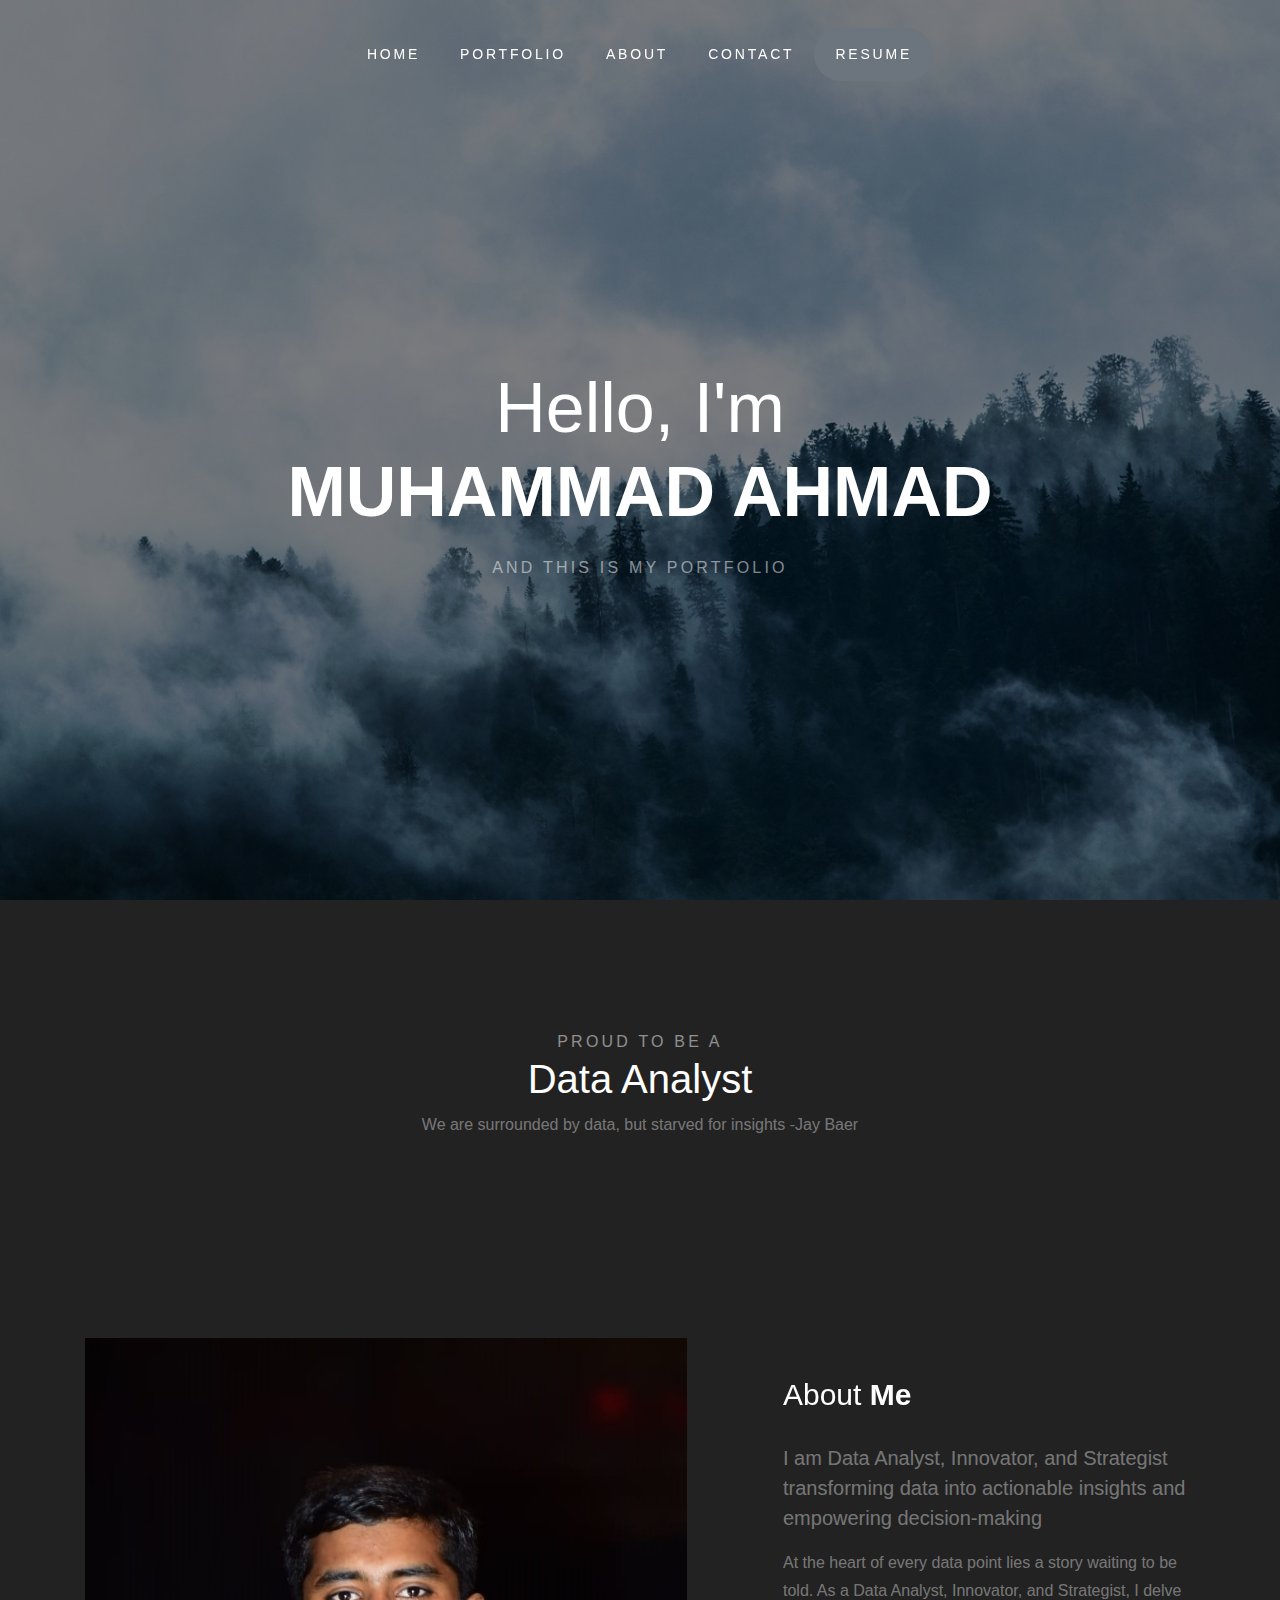
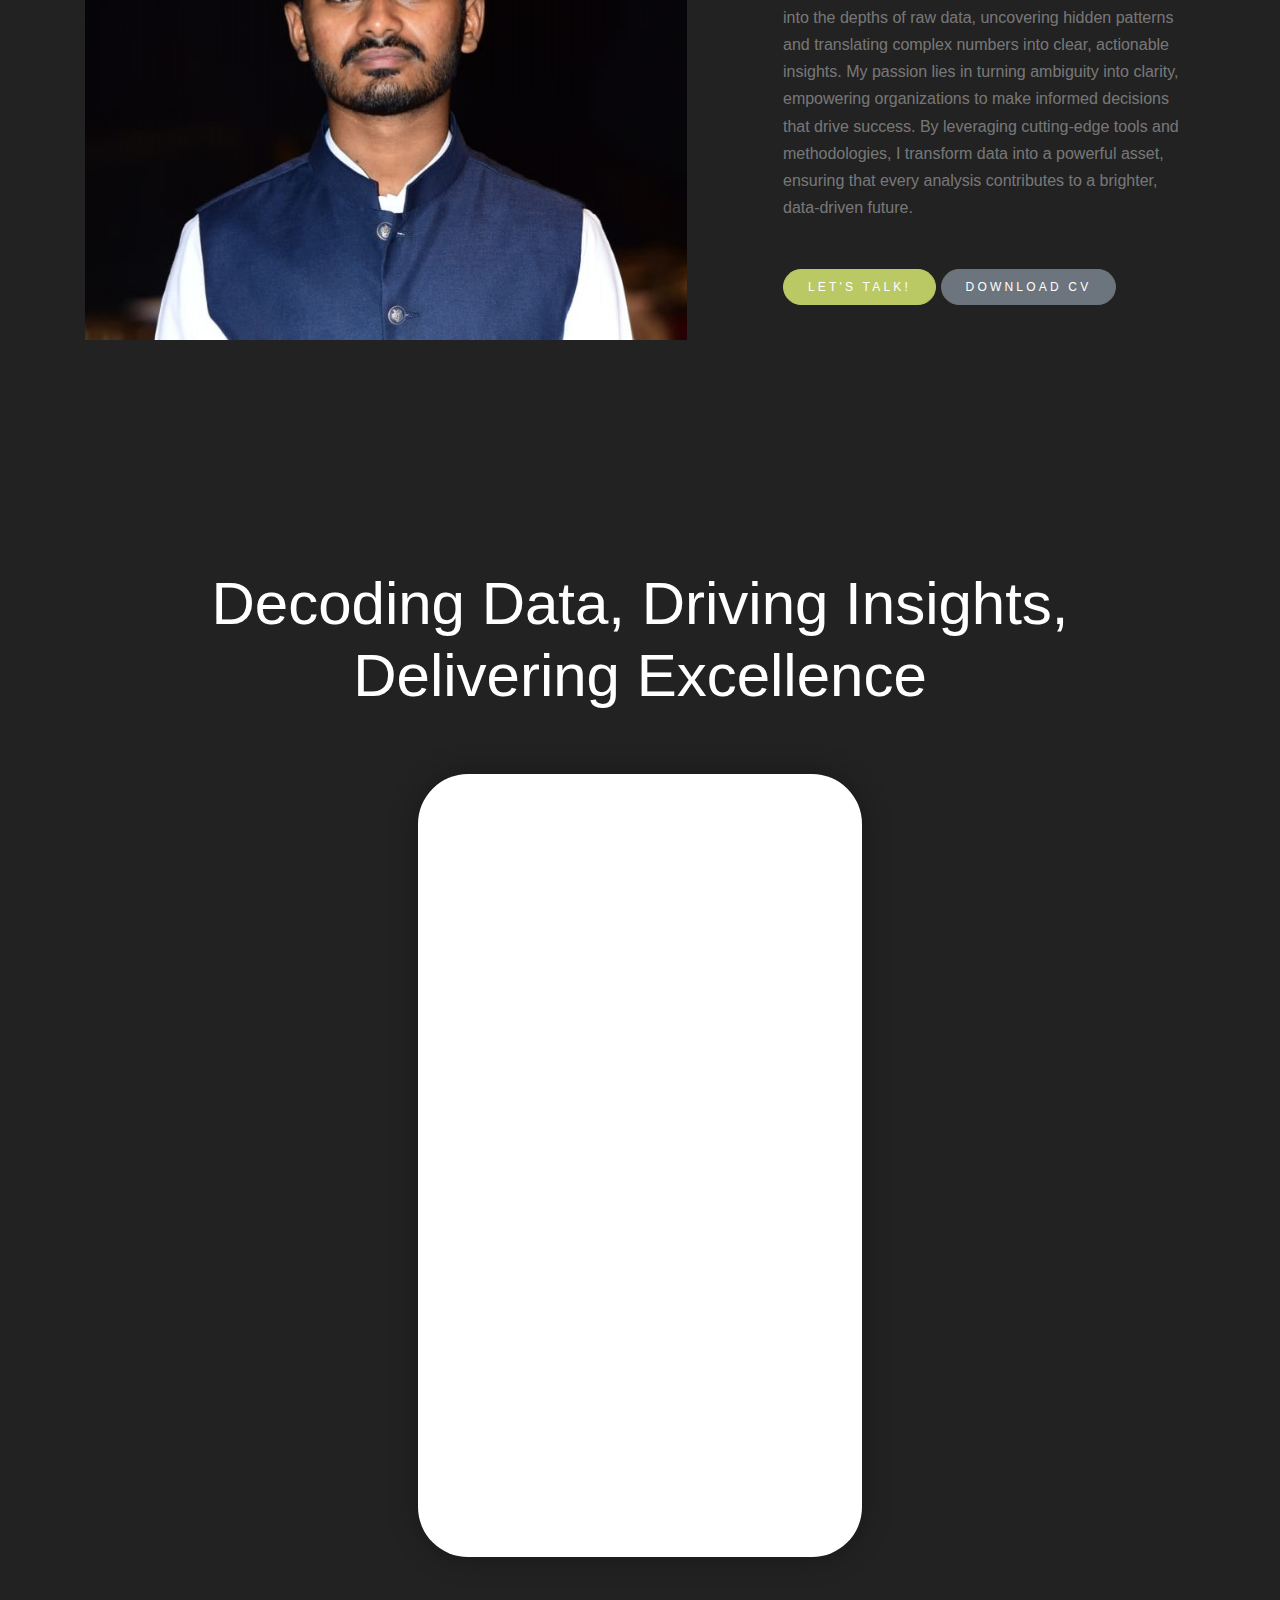
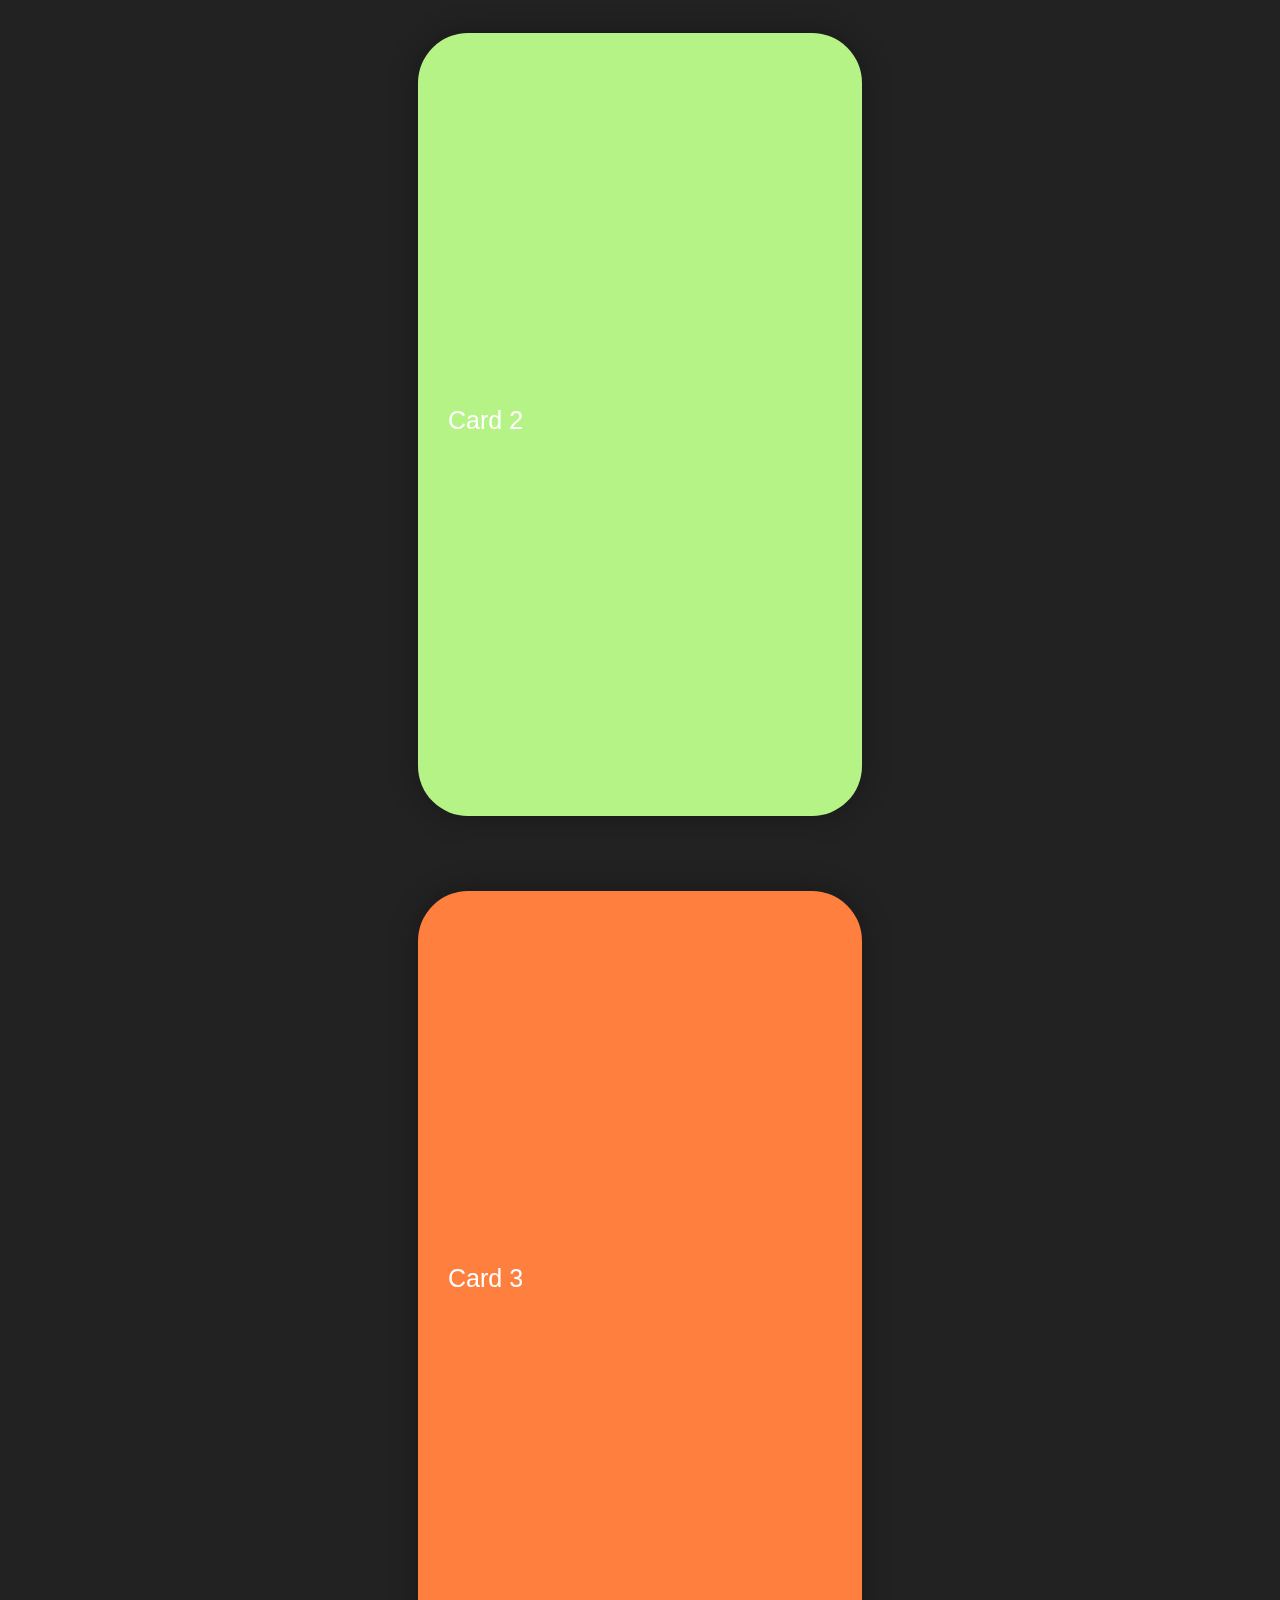
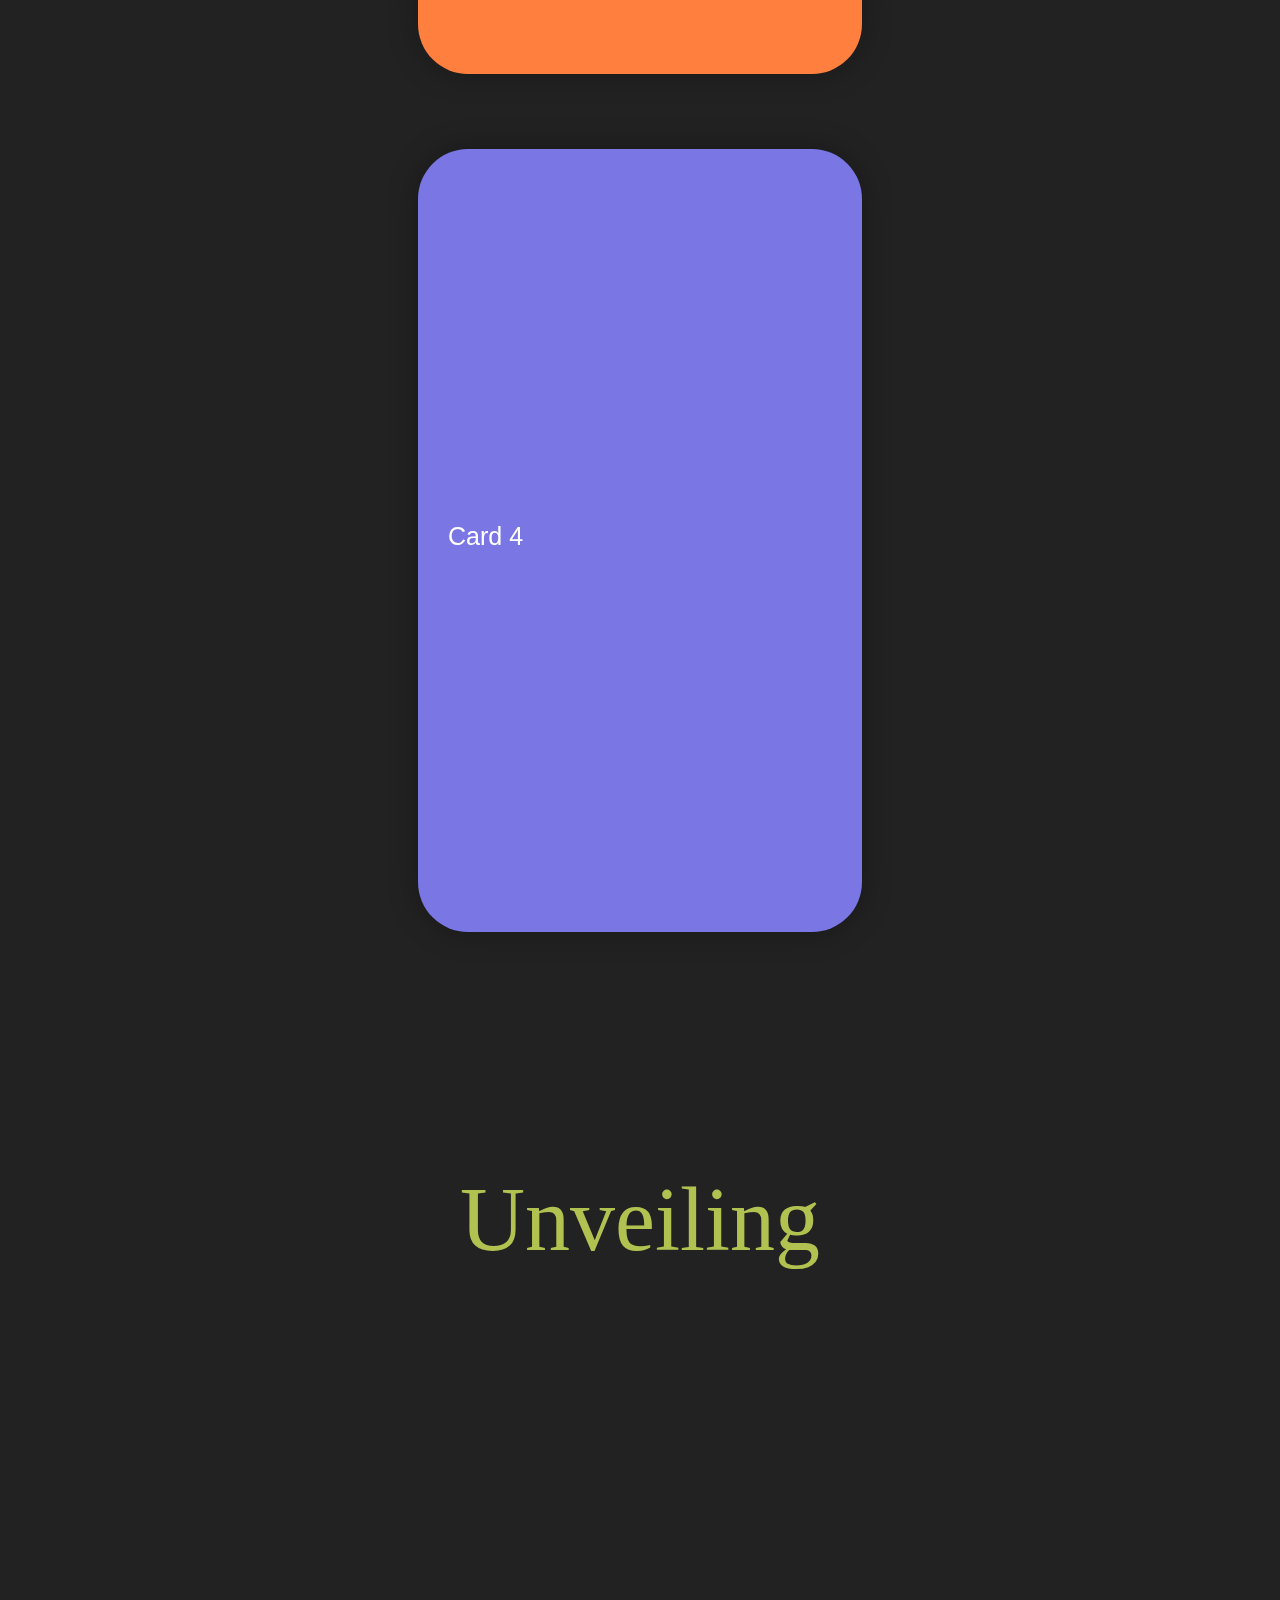
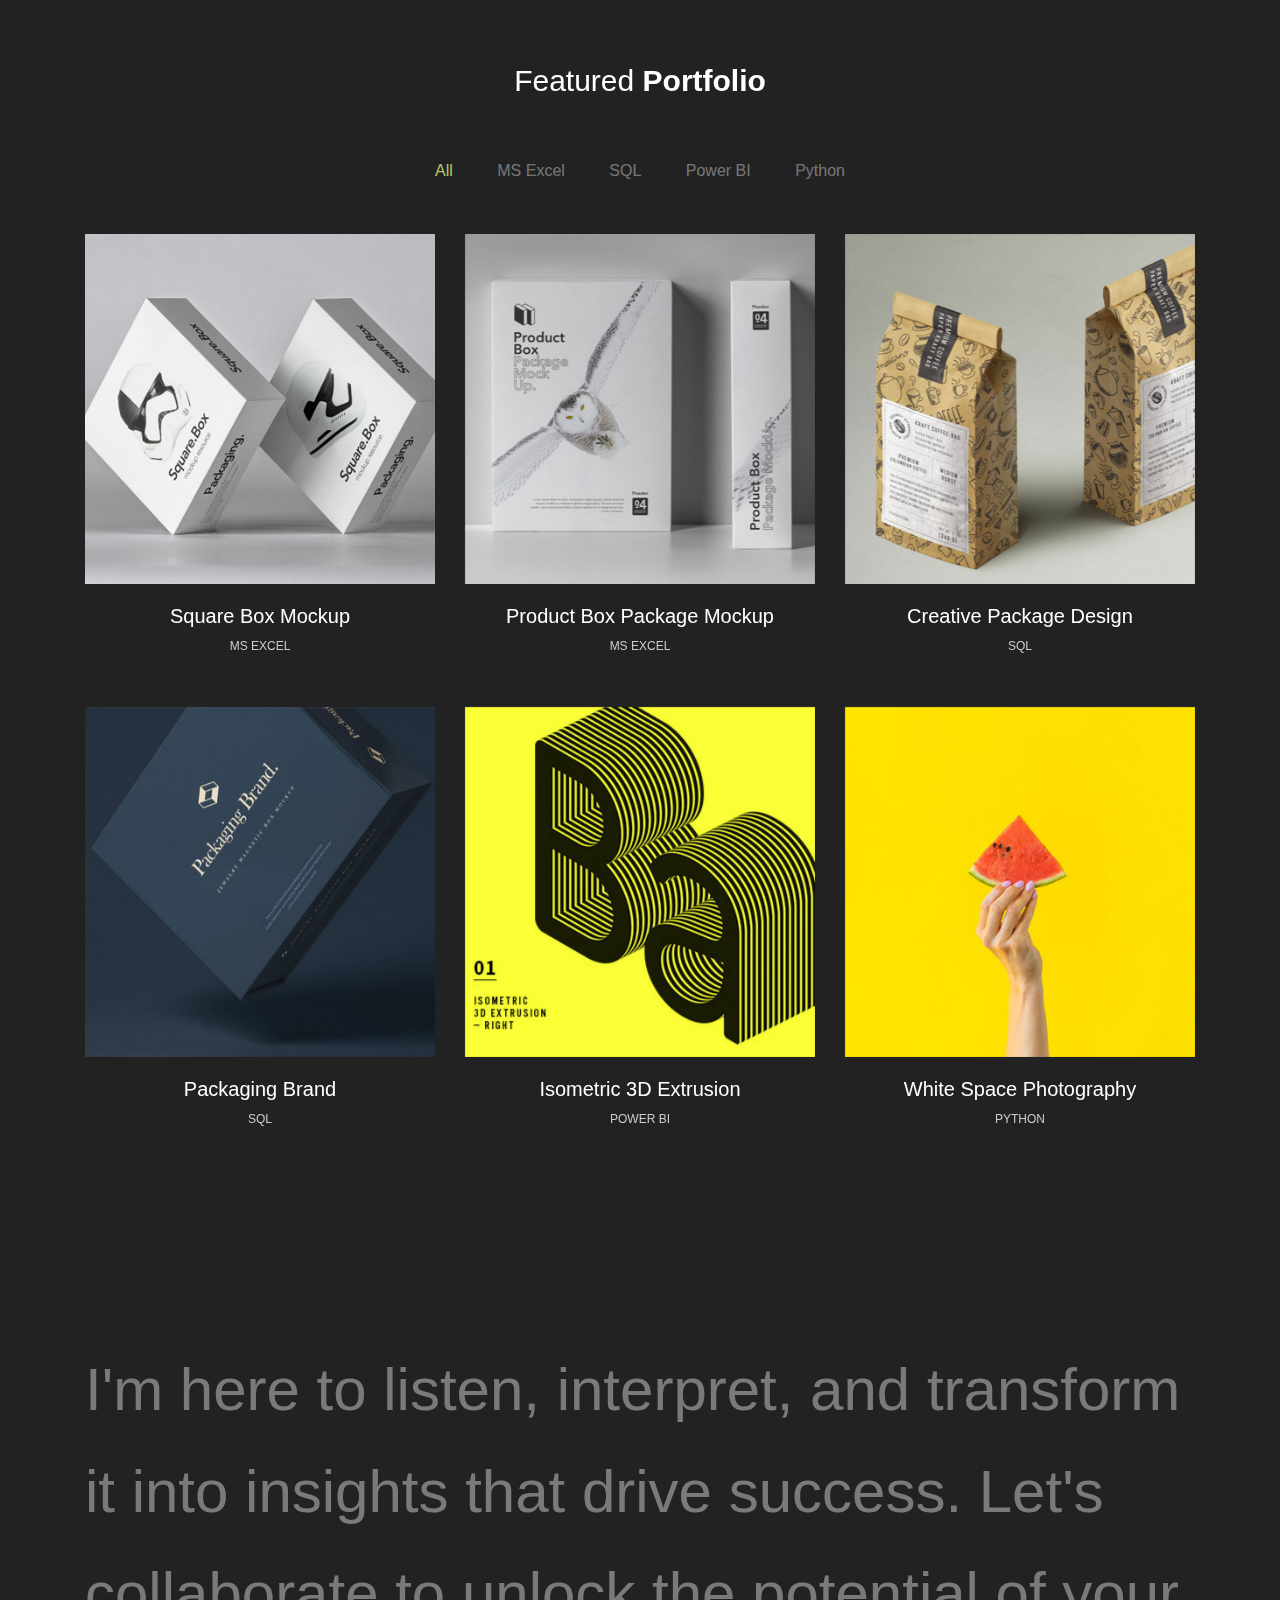
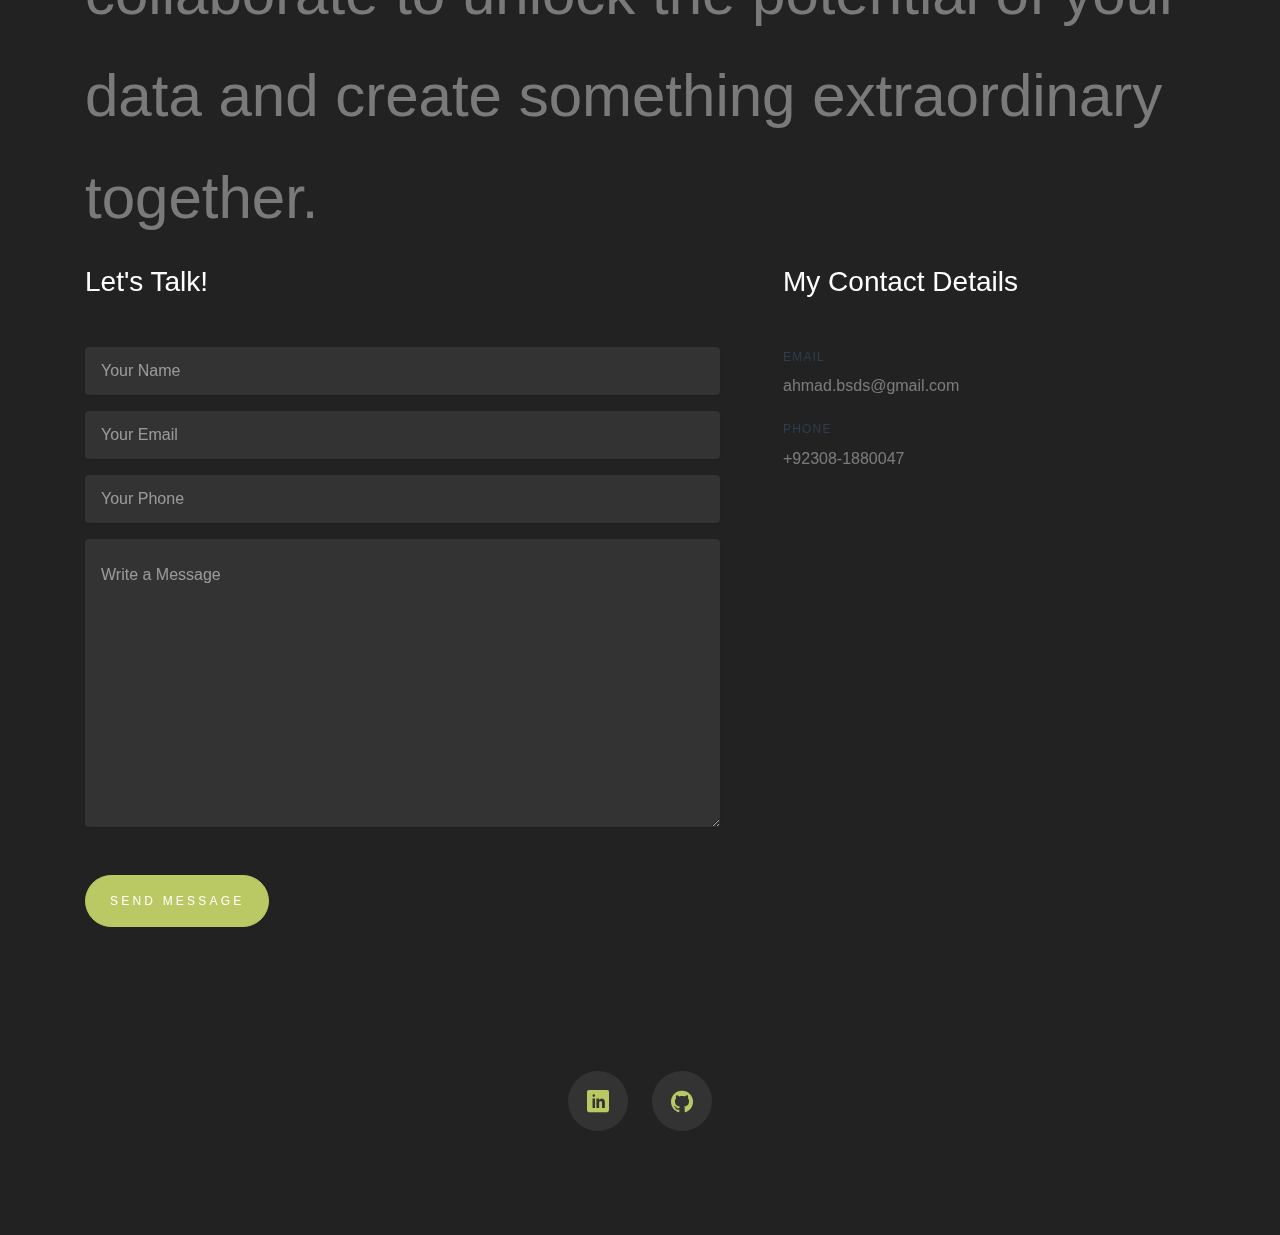
==== index.html @ be59b602 "Update index.html" ====
<!DOCTYPE html>
<html lang="en">
<head>
	<title>MUHAMMAD AHMAD</title>
	<meta charset="utf-8">
	<meta name="viewport" content="width=device-width, initial-scale=1, shrink-to-fit=no">
	<link rel="stylesheet" href="css/animate.css">
	<link rel="stylesheet" href="css/flexslider.css">
	<link rel="stylesheet" href="fonts/icomoon/style.css">

	<link rel="stylesheet" href="css/bootstrap.css">
	<link rel="stylesheet" href="css/style.css">

	<link href="https://fonts.googleapis.com/css?family=Nunito+Sans:200,300,400,700" rel="stylesheet">
    <script src="https://kit.fontawesome.com/84cda12812.js" crossorigin="anonymous"></script>

</head>
<body data-spy="scroll" data-target="#pb-navbar" data-offset="200">



	<nav class="navbar navbar-expand-lg site-navbar navbar-light bg-light" id="pb-navbar">

		<div class="container">
			<button class="navbar-toggler" type="button" data-toggle="collapse" data-target="#navbarsExample09" aria-controls="navbarsExample09" aria-expanded="false" aria-label="Toggle navigation">
				<span class="navbar-toggler-icon"></span>
			</button>


			<div class="collapse navbar-collapse justify-content-md-center" id="navbarsExample09">
				<ul class="navbar-nav">
					<li class="nav-item"><a class="nav-link" href="#section-home">Home</a></li>
					<li class="nav-item"><a class="nav-link" href="#section-portfolio">Portfolio</a></li>
					<li class="nav-item"><a class="nav-link" href="#section-about">About</a></li>
					<li class="nav-item"><a class="nav-link" href="#section-contact">Contact</a></li>
					<li class="nav-item"><a href="#" class="btn nav-link btn-secondary px-4 py-2 btn-sm">Resume</a></li>
				</ul>
			</div>
		</div>
	</nav>




	<section class="site-hero" style="background-image: url(images/image_1.jpg);" id="section-home" data-stellar-background-ratio="0.5">
		<div class="container">
			<div class="row intro-text align-items-center justify-content-center">
				<div class="col-md-10 text-center pt-5">

					<h1 class="site-heading site-animate">Hello, I'm <strong class="d-block">MUHAMMAD AHMAD</strong></h1>
					<strong class="d-block text-white text-uppercase letter-spacing">and this is my portfolio</strong>

				</div>
			</div>
		</div>
	</section> <!-- section -->


	<section class="site-section" id="section-about-impression">
		<div class="container">
			<div class="text-center pt-5 py-4">
				<strong class="d-block text-white text-uppercase letter-spacing">proud to be a</strong>
				<h1 class="site-heading site-animate"><strong class="d-block">Data Analyst</strong></h1>
				<p>We are surrounded by data, but starved for insights -Jay Baer</p>

			</div>
		<div>
	</section>

	<section class="site-section" id="section-about">
		<div class="container">
			<div class="row mb-5 align-items-center">
				<div class="col-lg-7 pr-lg-5 mb-5 mb-lg-0">
					<img src="images/me.jpg" alt="Image placeholder" class="img-fluid">
				</div>
				<div class="col-lg-5 pl-lg-5">
					<div class="section-heading">
						<h2>About <strong>Me</strong></h2>
					</div>
					<p class="lead">I am Data Analyst, Innovator, and Strategist transforming data into actionable insights and empowering decision-making</p>
					<p class="mb-5  ">					
At the heart of every data point lies a story waiting to be told. As a Data Analyst, Innovator, and Strategist, I delve into the depths of raw data, uncovering hidden patterns and translating complex numbers into clear, actionable insights. My passion lies in turning ambiguity into clarity, empowering organizations to make informed decisions that drive success. By leveraging cutting-edge tools and methodologies, I transform data into a powerful asset, ensuring that every analysis contributes to a brighter, data-driven future.
					</p>

					<p>
						<a href="#section-contact" class="btn btn-primary px-4 py-2 btn-sm smoothscroll">Let's talk!</a>
						<a href="#" class="btn btn-secondary px-4 py-2 btn-sm">Download CV</a>
					</p>
				</div>
			</div>


		</div>
	</section>

<!-- --------------- -->

	<section class="site-section" id="section-skills">
		<div class="container">
			<div class="row">
				<div class="section-heading text-center col-md-12">
					<h2 style="font-size: 60px;">Decoding Data, Driving Insights, Delivering Excellence</h2>
				</div>
			</div>
		
		    <div class="skill-container flex flex-col gap-7.5 items-center md:px-12.5 px-7">
		        <ul id="skill-cards">
		            <li class="skill-card" id="skill-card1">
		                <div class="skill-card-body">
		                    <h2>Card 1</h2>
		                </div>
		            </li>
		            <li class="skill-card" id="skill-card2">
		                <div class="skill-card-body">
		                    <h2>Card 2</h2>
		                </div>
		            </li>
		            <li class="skill-card" id="skill-card3">
		                <div class="skill-card-body">
		                    <h2>Card 3</h2>
		                </div>
		            </li>
		            <li class="skill-card" id="skill-card4">
		                <div class="skill-card-body">
		                    <h2>Card 4</h2>
		                </div>
		            </li>
		        </ul>
		    </div>

		</div>
	</section>

<!-- ------------------- -->


	<section class="site-section" id="section-line">
		<div class="container">
				<div class="custom-section">
			    <div>Unveiling </div><div><span>the hidden stories within data</span></div>
				</div>
		</div>
	</section>	

<!-- ----------- -->
	<section class="site-section" id="section-icons">
		<div class="container">
				<i class="fa-sharp fa-regular fa-table" style="color: #b2c251;"></i>
		</div>
	</section>

	<!-- ----------- -->

	<section class="site-section" id="section-portfolio">
		<div class="container">
			<div class="row">
				<div class="section-heading text-center col-md-12">
					<h2>Featured <strong>Portfolio</strong></h2>
				</div>
			</div>
			<div class="filters">
				<ul>
					<li class="active" data-filter="*">All</li>
					<li data-filter=".excel">MS Excel</li>
					<li data-filter=".sql">SQL</li>
					<li data-filter=".powerbi">Power BI</li>
					<li data-filter=".python">Python</li>
				</ul>
			</div>

			<div class="filters-content">
				<div class="row grid">

					<div class="single-portfolio col-sm-4 all excel">
						<div class="relative">
							<div class="thumb">
								<div class="overlay overlay-bg"></div>
								<img class="image img-fluid" src="images/p1.jpg" alt="">
							</div>
							<a href="images/p1.jpg" class="img-pop-up">  
								<div class="middle">
									<div class="text align-self-center d-flex"><img src="images/preview.png" alt=""></div>
								</div>
							</a>                                  
						</div>
						<div class="p-inner">
							<h4>Square Box Mockup</h4>
							<div class="cat">MS Excel</div>
						</div>                                         
					</div>

					<div class="single-portfolio col-sm-4 all excel">
						<div class="relative">
							<div class="thumb">
								<div class="overlay overlay-bg"></div>
								<img class="image img-fluid" src="images/p2.jpg" alt="">
							</div>
							<a href="images/p2.jpg" class="img-pop-up">  
								<div class="middle">
									<div class="text align-self-center d-flex"><img src="images/preview.png" alt=""></div>
								</div>
							</a>                                  
						</div>
						<div class="p-inner">
							<h4>Product Box Package Mockup</h4>
							<div class="cat">MS Excel</div>
						</div>                                         
					</div>                            
					<div class="single-portfolio col-sm-4 all sql">
						<div class="relative">
							<div class="thumb">
								<div class="overlay overlay-bg"></div>
								<img class="image img-fluid" src="images/p3.jpg" alt="">
							</div>
							<a href="images/p3.jpg" class="img-pop-up">  
								<div class="middle">
									<div class="text align-self-center d-flex"><img src="images/preview.png" alt=""></div>
								</div>
							</a> 

						</div>
						<div class="p-inner">
							<h4>Creative Package Design</h4>
							<div class="cat">SQL</div>
						</div>
					</div>
					<div class="single-portfolio col-sm-4 all sql">
						<div class="relative">
							<div class="thumb">
								<div class="overlay overlay-bg"></div>
								<img class="image img-fluid" src="images/p4.jpg" alt="">
							</div>
							<a href="images/p4.jpg" class="img-pop-up">  
								<div class="middle">
									<div class="text align-self-center d-flex"><img src="images/preview.png" alt=""></div>
								</div>
							</a>                                
						</div> 
						<div class="p-inner">
							<h4>Packaging Brand</h4>
							<div class="cat">SQL</div>
						</div>
					</div>
					<div class="single-portfolio col-sm-4 all powerbi">
						<div class="relative">
							<div class="thumb">
								<div class="overlay overlay-bg"></div>
								<img class="image img-fluid" src="images/p5.jpg" alt="">
							</div>
							<a href="images/p5.jpg" class="img-pop-up">  
								<div class="middle">
									<div class="text align-self-center d-flex"><img src="images/preview.png" alt=""></div>
								</div>
							</a>                                
						</div>
						<div class="p-inner">
							<h4>Isometric 3D Extrusion</h4>
							<div class="cat">Power BI</div>
						</div>
					</div>
					<div class="single-portfolio col-sm-4 all python">
						<div class="relative">
							<div class="thumb">
								<div class="overlay overlay-bg"></div>
								<img class="image img-fluid" src="images/p6.jpg" alt="">
							</div>
							<a href="images/p6.jpg" class="img-pop-up">  
								<div class="middle">
									<div class="text align-self-center d-flex"><img src="images/preview.png" alt=""></div>
								</div>
							</a>                                
						</div>
						<div class="p-inner">
							<h4>White Space Photography</h4>
							<div class="cat">Python</div>
						</div>
					</div>
				</div>
			</div>
		</div>
	</section>
	<!-- .section -->
	
<!-- ---------------------------- -->


<!-- Section reserved for recommendation. -->
<!-- 	<section class="site-section pb-0"  id="section-services">
		<div class="container">

			<div class="row mb-4">
				<div class="col-md-12">
					<div class="section-heading text-center">
						<h2>My <strong>Services</strong></h2>
					</div>
				</div>
			</div>
			<div class="row">
				<div class="col-md-6 col-lg-4 text-center mb-5">
					<div class="site-service-item site-animate" data-animate-effect="fadeIn">
						<span class="icon">
							<span class="icon-video2"></span>
						</span>
						<h3 class="mb-4">Video Editing</h3>
						<p>Even the all-powerful Pointing has no control about the blind texts it is an almost unorthographic life One day however a small line of blind text by the name of Lorem Ipsum decided to leave for the far World of Grammar.</p>
						<p><a href="#" class="site-link">Learn More <i class="icon-chevron-right"></i></a></p>
					</div>
				</div>

			</div>
		</div>
	</section> -->


	<section class="site-section" id="section-contact">
		<div class="container">
			<div style="font-size: 60px;">
				
				<p>I'm here to <strong>listen</strong>, <strong>interpret</strong>, and <strong>transform</strong> it into insights that drive success. <strong>Let's collaborate</strong> to unlock the potential of your data and create something extraordinary together.</p>

			</div>
			<div class="row">
	<!-- 			<div class="col-md-12 mb-5">
					<div class="section-heading text-center">
						<h2>Get <strong>In Touch</strong></h2>
					</div>
				</div> -->

				<div class="col-md-7 mb-5 mb-md-0">
					<form action="" class="site-form">
						<h3 class="mb-5"><strong>Let's Talk!</strong></h3>
						<!-- <p>I'm here to listen, interpret, and transform it into insights that drive success. Let's collaborate to unlock the potential of your data and create something extraordinary together.</p> -->

						<div class="form-group">
							<input type="text" class="form-control px-3 py-4" placeholder="Your Name">
						</div>
						<div class="form-group">
							<input type="email" class="form-control px-3 py-4" placeholder="Your Email">
						</div>
						<div class="form-group">
							<input type="email" class="form-control px-3 py-4" placeholder="Your Phone">
						</div>
						<div class="form-group mb-5">
							<textarea class="form-control px-3 py-4"cols="30" rows="10" placeholder="Write a Message"></textarea>
						</div>
						<div class="form-group">
							<input type="submit" class="btn btn-primary  px-4 py-3" value="Send Message">
						</div>
					</form>
				</div>
				<div class="col-md-5 pl-md-5">
					<h3 class="mb-5">My Contact Details</h3>
					<ul class="site-contact-details">
						<li>
							<span class="text-uppercase">Email</span>
							ahmad.bsds@gmail.com
						</li>
						<li>
							<span class="text-uppercase">Phone</span>
							+92308-1880047
						</li>
					</ul>
				</div>
			</div>
		</div>
	</section>


	<footer class="site-footer">
		<div class="container">	
			<div class="row mb-5">
				<div class="col-md-12 text-center">
					<p>
						<!-- <a href="#" class="social-item"><span class="icon-facebook2"></span></a> -->
						<!-- <a href="#" class="social-item"><span class="icon-twitter"></span></a> -->
						<!-- <a href="#" class="social-item"><span class="icon-instagram2"></span></a> -->
						<a href="#" class="social-item"><span class="icon-linkedin2"></span></a>
						<a href="#" class="social-item"><span class="icon-github2"></span></a>

					</p>
				</div>
			</div>
		</div>
	</footer>




	<script src="js/vendor/jquery.min.js"></script>
	<script src="js/vendor/jquery-migrate-3.0.1.min.js"></script>
	<script src="js/vendor/popper.min.js"></script>
	<script src="js/vendor/bootstrap.min.js"></script>

	<script src="js/vendor/jquery.easing.1.3.js"></script>

	<script src="js/vendor/jquery.stellar.min.js"></script>
	<script src="js/vendor/jquery.waypoints.min.js"></script>

	<script src="https://unpkg.com/isotope-layout@3/dist/isotope.pkgd.min.js"></script>
	<script src="https://unpkg.com/imagesloaded@4/imagesloaded.pkgd.min.js"></script>
	<script src="js/custom.js"></script>

	<!-- Google Map -->
    <!-- <script src="https://maps.googleapis.com/maps/api/js?key=AIzaSyBVWaKrjvy3MaE7SQ74_uJiULgl1JY0H2s&sensor=false"></script>
    	<script src="js/google-map.js"></script> -->

    </body>
    </html>
---- fonts/icomoon/style.css ----
@font-face {
  font-family: 'icomoon';
  src:  url('fonts/icomoon.eot?1z9v6x');
  src:  url('fonts/icomoon.eot?1z9v6x#iefix') format('embedded-opentype'),
    url('fonts/icomoon.ttf?1z9v6x') format('truetype'),
    url('fonts/icomoon.woff?1z9v6x') format('woff'),
    url('fonts/icomoon.svg?1z9v6x#icomoon') format('svg');
  font-weight: normal;
  font-style: normal;
}

[class^="icon-"], [class*=" icon-"] {
  /* use !important to prevent issues with browser extensions that change fonts */
  font-family: 'icomoon' !important;
  speak: none;
  font-style: normal;
  font-weight: normal;
  font-variant: normal;
  text-transform: none;
  line-height: 1;

  /* Better Font Rendering =========== */
  -webkit-font-smoothing: antialiased;
  -moz-osx-font-smoothing: grayscale;
}

.icon-mobile3:before {
  content: "\e000";
}
.icon-laptop3:before {
  content: "\e001";
}
.icon-desktop:before {
  content: "\e002";
}
.icon-tablet3:before {
  content: "\e003";
}
.icon-phone3:before {
  content: "\e004";
}
.icon-document2:before {
  content: "\e005";
}
.icon-documents2:before {
  content: "\e006";
}
.icon-search2:before {
  content: "\e007";
}
.icon-clipboard3:before {
  content: "\e008";
}
.icon-newspaper2:before {
  content: "\e009";
}
.icon-notebook:before {
  content: "\e00a";
}
.icon-book-open:before {
  content: "\e00b";
}
.icon-browser2:before {
  content: "\e00c";
}
.icon-calendar3:before {
  content: "\e00d";
}
.icon-presentation:before {
  content: "\e00e";
}
.icon-picture:before {
  content: "\e00f";
}
.icon-pictures:before {
  content: "\e010";
}
.icon-video2:before {
  content: "\e011";
}
.icon-camera3:before {
  content: "\e012";
}
.icon-printer2:before {
  content: "\e013";
}
.icon-toolbox:before {
  content: "\e014";
}
.icon-briefcase3:before {
  content: "\e015";
}
.icon-wallet2:before {
  content: "\e016";
}
.icon-gift2:before {
  content: "\e017";
}
.icon-bargraph:before {
  content: "\e018";
}
.icon-grid2:before {
  content: "\e019";
}
.icon-expand:before {
  content: "\e01a";
}
.icon-focus:before {
  content: "\e01b";
}
.icon-edit2:before {
  content: "\e01c";
}
.icon-adjustments:before {
  content: "\e01d";
}
.icon-ribbon:before {
  content: "\e01e";
}
.icon-hourglass:before {
  content: "\e01f";
}
.icon-lock3:before {
  content: "\e020";
}
.icon-megaphone2:before {
  content: "\e021";
}
.icon-shield3:before {
  content: "\e022";
}
.icon-trophy3:before {
  content: "\e023";
}
.icon-flag3:before {
  content: "\e024";
}
.icon-map3:before {
  content: "\e025";
}
.icon-puzzle:before {
  content: "\e026";
}
.icon-basket:before {
  content: "\e027";
}
.icon-envelope:before {
  content: "\e028";
}
.icon-streetsign:before {
  content: "\e029";
}
.icon-telescope:before {
  content: "\e02a";
}
.icon-gears:before {
  content: "\e02b";
}
.icon-key3:before {
  content: "\e02c";
}
.icon-paperclip:before {
  content: "\e02d";
}
.icon-attachment3:before {
  content: "\e02e";
}
.icon-pricetags:before {
  content: "\e02f";
}
.icon-lightbulb:before {
  content: "\e030";
}
.icon-layers2:before {
  content: "\e031";
}
.icon-pencil3:before {
  content: "\e032";
}
.icon-tools2:before {
  content: "\e033";
}
.icon-tools-2:before {
  content: "\e034";
}
.icon-scissors3:before {
  content: "\e035";
}
.icon-paintbrush:before {
  content: "\e036";
}
.icon-magnifying-glass2:before {
  content: "\e037";
}
.icon-circle-compass:before {
  content: "\e038";
}
.icon-linegraph:before {
  content: "\e039";
}
.icon-mic3:before {
  content: "\e03a";
}
.icon-strategy:before {
  content: "\e03b";
}
.icon-beaker:before {
  content: "\e03c";
}
.icon-caution:before {
  content: "\e03d";
}
.icon-recycle:before {
  content: "\e03e";
}
.icon-anchor:before {
  content: "\e03f";
}
.icon-profile-male:before {
  content: "\e040";
}
.icon-profile-female:before {
  content: "\e041";
}
.icon-bike:before {
  content: "\e042";
}
.icon-wine:before {
  content: "\e043";
}
.icon-hotairballoon:before {
  content: "\e044";
}
.icon-globe2:before {
  content: "\e045";
}
.icon-genius:before {
  content: "\e046";
}
.icon-map-pin:before {
  content: "\e047";
}
.icon-dial:before {
  content: "\e048";
}
.icon-chat2:before {
  content: "\e049";
}
.icon-heart3:before {
  content: "\e04a";
}
.icon-cloud3:before {
  content: "\e04b";
}
.icon-upload4:before {
  content: "\e04c";
}
.icon-download4:before {
  content: "\e04d";
}
.icon-target2:before {
  content: "\e04e";
}
.icon-hazardous:before {
  content: "\e04f";
}
.icon-piechart:before {
  content: "\e050";
}
.icon-speedometer:before {
  content: "\e051";
}
.icon-global:before {
  content: "\e052";
}
.icon-compass3:before {
  content: "\e053";
}
.icon-lifesaver:before {
  content: "\e054";
}
.icon-clock3:before {
  content: "\e055";
}
.icon-aperture:before {
  content: "\e056";
}
.icon-quote2:before {
  content: "\e057";
}
.icon-scope:before {
  content: "\e058";
}
.icon-alarmclock:before {
  content: "\e059";
}
.icon-refresh:before {
  content: "\e05a";
}
.icon-happy3:before {
  content: "\e05b";
}
.icon-sad3:before {
  content: "\e05c";
}
.icon-facebook3:before {
  content: "\e05d";
}
.icon-twitter3:before {
  content: "\e05e";
}
.icon-googleplus:before {
  content: "\e05f";
}
.icon-rss3:before {
  content: "\e060";
}
.icon-tumblr3:before {
  content: "\e061";
}
.icon-linkedin3:before {
  content: "\e062";
}
.icon-dribbble3:before {
  content: "\e063";
}
.icon-add-to-list:before {
  content: "\e900";
}
.icon-classic-computer:before {
  content: "\e901";
}
.icon-controller-fast-backward:before {
  content: "\e902";
}
.icon-creative-commons-attribution:before {
  content: "\e903";
}
.icon-creative-commons-noderivs:before {
  content: "\e904";
}
.icon-creative-commons-noncommercial-eu:before {
  content: "\e905";
}
.icon-creative-commons-noncommercial-us:before {
  content: "\e906";
}
.icon-creative-commons-public-domain:before {
  content: "\e907";
}
.icon-creative-commons-remix:before {
  content: "\e908";
}
.icon-creative-commons-share:before {
  content: "\e909";
}
.icon-creative-commons-sharealike:before {
  content: "\e90a";
}
.icon-creative-commons:before {
  content: "\e90b";
}
.icon-document-landscape:before {
  content: "\e90c";
}
.icon-remove-user:before {
  content: "\e90d";
}
.icon-warning:before {
  content: "\e90e";
}
.icon-arrow-bold-down:before {
  content: "\e90f";
}
.icon-arrow-bold-left:before {
  content: "\e910";
}
.icon-arrow-bold-right:before {
  content: "\e911";
}
.icon-arrow-bold-up:before {
  content: "\e912";
}
.icon-arrow-down:before {
  content: "\e913";
}
.icon-arrow-left:before {
  content: "\e914";
}
.icon-arrow-long-down:before {
  content: "\e915";
}
.icon-arrow-long-left:before {
  content: "\e916";
}
.icon-arrow-long-right:before {
  content: "\e917";
}
.icon-arrow-long-up:before {
  content: "\e918";
}
.icon-arrow-right:before {
  content: "\e919";
}
.icon-arrow-up:before {
  content: "\e91a";
}
.icon-arrow-with-circle-down:before {
  content: "\e91b";
}
.icon-arrow-with-circle-left:before {
  content: "\e91c";
}
.icon-arrow-with-circle-right:before {
  content: "\e91d";
}
.icon-arrow-with-circle-up:before {
  content: "\e91e";
}
.icon-bookmark:before {
  content: "\e91f";
}
.icon-bookmarks:before {
  content: "\e920";
}
.icon-chevron-down:before {
  content: "\e921";
}
.icon-chevron-left:before {
  content: "\e922";
}
.icon-chevron-right:before {
  content: "\e923";
}
.icon-chevron-small-down:before {
  content: "\e924";
}
.icon-chevron-small-left:before {
  content: "\e925";
}
.icon-chevron-small-right:before {
  content: "\e926";
}
.icon-chevron-small-up:before {
  content: "\e927";
}
.icon-chevron-thin-down:before {
  content: "\e928";
}
.icon-chevron-thin-left:before {
  content: "\e929";
}
.icon-chevron-thin-right:before {
  content: "\e92a";
}
.icon-chevron-thin-up:before {
  content: "\e92b";
}
.icon-chevron-up:before {
  content: "\e92c";
}
.icon-chevron-with-circle-down:before {
  content: "\e92d";
}
.icon-chevron-with-circle-left:before {
  content: "\e92e";
}
.icon-chevron-with-circle-right:before {
  content: "\e92f";
}
.icon-chevron-with-circle-up:before {
  content: "\e930";
}
.icon-cloud:before {
  content: "\e931";
}
.icon-controller-fast-forward:before {
  content: "\e932";
}
.icon-controller-jump-to-start:before {
  content: "\e933";
}
.icon-controller-next:before {
  content: "\e934";
}
.icon-controller-paus:before {
  content: "\e935";
}
.icon-controller-play:before {
  content: "\e936";
}
.icon-controller-record:before {
  content: "\e937";
}
.icon-controller-stop:before {
  content: "\e938";
}
.icon-controller-volume:before {
  content: "\e939";
}
.icon-dot-single:before {
  content: "\e93a";
}
.icon-dots-three-horizontal:before {
  content: "\e93b";
}
.icon-dots-three-vertical:before {
  content: "\e93c";
}
.icon-dots-two-horizontal:before {
  content: "\e93d";
}
.icon-dots-two-vertical:before {
  content: "\e93e";
}
.icon-download:before {
  content: "\e93f";
}
.icon-emoji-flirt:before {
  content: "\e940";
}
.icon-flow-branch:before {
  content: "\e941";
}
.icon-flow-cascade:before {
  content: "\e942";
}
.icon-flow-line:before {
  content: "\e943";
}
.icon-flow-parallel:before {
  content: "\e944";
}
.icon-flow-tree:before {
  content: "\e945";
}
.icon-install:before {
  content: "\e946";
}
.icon-layers:before {
  content: "\e947";
}
.icon-open-book:before {
  content: "\e948";
}
.icon-resize-100:before {
  content: "\e949";
}
.icon-resize-full-screen:before {
  content: "\e94a";
}
.icon-save:before {
  content: "\e94b";
}
.icon-select-arrows:before {
  content: "\e94c";
}
.icon-sound-mute:before {
  content: "\e94d";
}
.icon-sound:before {
  content: "\e94e";
}
.icon-trash:before {
  content: "\e94f";
}
.icon-triangle-down:before {
  content: "\e950";
}
.icon-triangle-left:before {
  content: "\e951";
}
.icon-triangle-right:before {
  content: "\e952";
}
.icon-triangle-up:before {
  content: "\e953";
}
.icon-uninstall:before {
  content: "\e954";
}
.icon-upload-to-cloud:before {
  content: "\e955";
}
.icon-upload:before {
  content: "\e956";
}
.icon-add-user:before {
  content: "\e957";
}
.icon-address:before {
  content: "\e958";
}
.icon-adjust:before {
  content: "\e959";
}
.icon-air:before {
  content: "\e95a";
}
.icon-aircraft-landing:before {
  content: "\e95b";
}
.icon-aircraft-take-off:before {
  content: "\e95c";
}
.icon-aircraft:before {
  content: "\e95d";
}
.icon-align-bottom:before {
  content: "\e95e";
}
.icon-align-horizontal-middle:before {
  content: "\e95f";
}
.icon-align-left:before {
  content: "\e960";
}
.icon-align-right:before {
  content: "\e961";
}
.icon-align-top:before {
  content: "\e962";
}
.icon-align-vertical-middle:before {
  content: "\e963";
}
.icon-archive:before {
  content: "\e964";
}
.icon-area-graph:before {
  content: "\e965";
}
.icon-attachment:before {
  content: "\e966";
}
.icon-awareness-ribbon:before {
  content: "\e967";
}
.icon-back-in-time:before {
  content: "\e968";
}
.icon-back:before {
  content: "\e969";
}
.icon-bar-graph:before {
  content: "\e96a";
}
.icon-battery:before {
  content: "\e96b";
}
.icon-beamed-note:before {
  content: "\e96c";
}
.icon-bell:before {
  content: "\e96d";
}
.icon-blackboard:before {
  content: "\e96e";
}
.icon-block:before {
  content: "\e96f";
}
.icon-book:before {
  content: "\e970";
}
.icon-bowl:before {
  content: "\e971";
}
.icon-box:before {
  content: "\e972";
}
.icon-briefcase:before {
  content: "\e973";
}
.icon-browser:before {
  content: "\e974";
}
.icon-brush:before {
  content: "\e975";
}
.icon-bucket:before {
  content: "\e976";
}
.icon-cake:before {
  content: "\e977";
}
.icon-calculator:before {
  content: "\e978";
}
.icon-calendar:before {
  content: "\e979";
}
.icon-camera:before {
  content: "\e97a";
}
.icon-ccw:before {
  content: "\e97b";
}
.icon-chat:before {
  content: "\e97c";
}
.icon-check:before {
  content: "\e97d";
}
.icon-circle-with-cross:before {
  content: "\e97e";
}
.icon-circle-with-minus:before {
  content: "\e97f";
}
.icon-circle-with-plus:before {
  content: "\e980";
}
.icon-circle:before {
  content: "\e981";
}
.icon-circular-graph:before {
  content: "\e982";
}
.icon-clapperboard:before {
  content: "\e983";
}
.icon-clipboard:before {
  content: "\e984";
}
.icon-clock:before {
  content: "\e985";
}
.icon-code:before {
  content: "\e986";
}
.icon-cog:before {
  content: "\e987";
}
.icon-colours:before {
  content: "\e988";
}
.icon-compass:before {
  content: "\e989";
}
.icon-copy:before {
  content: "\e98a";
}
.icon-credit-card:before {
  content: "\e98b";
}
.icon-credit:before {
  content: "\e98c";
}
.icon-cross:before {
  content: "\e98d";
}
.icon-cup:before {
  content: "\e98e";
}
.icon-cw:before {
  content: "\e98f";
}
.icon-cycle:before {
  content: "\e990";
}
.icon-database:before {
  content: "\e991";
}
.icon-dial-pad:before {
  content: "\e992";
}
.icon-direction:before {
  content: "\e993";
}
.icon-document:before {
  content: "\e994";
}
.icon-documents:before {
  content: "\e995";
}
.icon-drink:before {
  content: "\e996";
}
.icon-drive:before {
  content: "\e997";
}
.icon-drop:before {
  content: "\e998";
}
.icon-edit:before {
  content: "\e999";
}
.icon-email:before {
  content: "\e99a";
}
.icon-emoji-happy:before {
  content: "\e99b";
}
.icon-emoji-neutral:before {
  content: "\e99c";
}
.icon-emoji-sad:before {
  content: "\e99d";
}
.icon-erase:before {
  content: "\e99e";
}
.icon-eraser:before {
  content: "\e99f";
}
.icon-export:before {
  content: "\e9a0";
}
.icon-eye:before {
  content: "\e9a1";
}
.icon-feather:before {
  content: "\e9a2";
}
.icon-flag:before {
  content: "\e9a3";
}
.icon-flash:before {
  content: "\e9a4";
}
.icon-flashlight:before {
  content: "\e9a5";
}
.icon-flat-brush:before {
  content: "\e9a6";
}
.icon-folder-images:before {
  content: "\e9a7";
}
.icon-folder-music:before {
  content: "\e9a8";
}
.icon-folder-video:before {
  content: "\e9a9";
}
.icon-folder:before {
  content: "\e9aa";
}
.icon-forward:before {
  content: "\e9ab";
}
.icon-funnel:before {
  content: "\e9ac";
}
.icon-game-controller:before {
  content: "\e9ad";
}
.icon-gauge:before {
  content: "\e9ae";
}
.icon-globe:before {
  content: "\e9af";
}
.icon-graduation-cap:before {
  content: "\e9b0";
}
.icon-grid:before {
  content: "\e9b1";
}
.icon-hair-cross:before {
  content: "\e9b2";
}
.icon-hand:before {
  content: "\e9b3";
}
.icon-heart-outlined:before {
  content: "\e9b4";
}
.icon-heart:before {
  content: "\e9b5";
}
.icon-help-with-circle:before {
  content: "\e9b6";
}
.icon-help:before {
  content: "\e9b7";
}
.icon-home:before {
  content: "\e9b8";
}
.icon-hour-glass:before {
  content: "\e9b9";
}
.icon-image-inverted:before {
  content: "\e9ba";
}
.icon-image:before {
  content: "\e9bb";
}
.icon-images:before {
  content: "\e9bc";
}
.icon-inbox:before {
  content: "\e9bd";
}
.icon-infinity:before {
  content: "\e9be";
}
.icon-info-with-circle:before {
  content: "\e9bf";
}
.icon-info:before {
  content: "\e9c0";
}
.icon-key:before {
  content: "\e9c1";
}
.icon-keyboard:before {
  content: "\e9c2";
}
.icon-lab-flask:before {
  content: "\e9c3";
}
.icon-landline:before {
  content: "\e9c4";
}
.icon-language:before {
  content: "\e9c5";
}
.icon-laptop:before {
  content: "\e9c6";
}
.icon-leaf:before {
  content: "\e9c7";
}
.icon-level-down:before {
  content: "\e9c8";
}
.icon-level-up:before {
  content: "\e9c9";
}
.icon-lifebuoy:before {
  content: "\e9ca";
}
.icon-light-bulb:before {
  content: "\e9cb";
}
.icon-light-down:before {
  content: "\e9cc";
}
.icon-light-up:before {
  content: "\e9cd";
}
.icon-line-graph:before {
  content: "\e9ce";
}
.icon-link:before {
  content: "\e9cf";
}
.icon-list:before {
  content: "\e9d0";
}
.icon-location-pin:before {
  content: "\e9d1";
}
.icon-location:before {
  content: "\e9d2";
}
.icon-lock-open:before {
  content: "\e9d3";
}
.icon-lock:before {
  content: "\e9d4";
}
.icon-log-out:before {
  content: "\e9d5";
}
.icon-login:before {
  content: "\e9d6";
}
.icon-loop:before {
  content: "\e9d7";
}
.icon-magnet:before {
  content: "\e9d8";
}
.icon-magnifying-glass:before {
  content: "\e9d9";
}
.icon-mail:before {
  content: "\e9da";
}
.icon-man:before {
  content: "\e9db";
}
.icon-map:before {
  content: "\e9dc";
}
.icon-mask:before {
  content: "\e9dd";
}
.icon-medal:before {
  content: "\e9de";
}
.icon-megaphone:before {
  content: "\e9df";
}
.icon-menu:before {
  content: "\e9e0";
}
.icon-message:before {
  content: "\e9e1";
}
.icon-mic:before {
  content: "\e9e2";
}
.icon-minus:before {
  content: "\e9e3";
}
.icon-mobile:before {
  content: "\e9e4";
}
.icon-modern-mic:before {
  content: "\e9e5";
}
.icon-moon:before {
  content: "\e9e6";
}
.icon-mouse:before {
  content: "\e9e7";
}
.icon-music:before {
  content: "\e9e8";
}
.icon-network:before {
  content: "\e9e9";
}
.icon-new-message:before {
  content: "\e9ea";
}
.icon-new:before {
  content: "\e9eb";
}
.icon-news:before {
  content: "\e9ec";
}
.icon-note:before {
  content: "\e9ed";
}
.icon-notification:before {
  content: "\e9ee";
}
.icon-old-mobile:before {
  content: "\e9ef";
}
.icon-old-phone:before {
  content: "\e9f0";
}
.icon-palette:before {
  content: "\e9f1";
}
.icon-paper-plane:before {
  content: "\e9f2";
}
.icon-pencil:before {
  content: "\e9f3";
}
.icon-phone:before {
  content: "\e9f4";
}
.icon-pie-chart:before {
  content: "\e9f5";
}
.icon-pin:before {
  content: "\e9f6";
}
.icon-plus:before {
  content: "\e9f7";
}
.icon-popup:before {
  content: "\e9f8";
}
.icon-power-plug:before {
  content: "\e9f9";
}
.icon-price-ribbon:before {
  content: "\e9fa";
}
.icon-price-tag:before {
  content: "\e9fb";
}
.icon-print:before {
  content: "\e9fc";
}
.icon-progress-empty:before {
  content: "\e9fd";
}
.icon-progress-full:before {
  content: "\e9fe";
}
.icon-progress-one:before {
  content: "\e9ff";
}
.icon-progress-two:before {
  content: "\ea00";
}
.icon-publish:before {
  content: "\ea01";
}
.icon-quote:before {
  content: "\ea02";
}
.icon-radio:before {
  content: "\ea03";
}
.icon-reply-all:before {
  content: "\ea04";
}
.icon-reply:before {
  content: "\ea05";
}
.icon-retweet:before {
  content: "\ea06";
}
.icon-rocket:before {
  content: "\ea07";
}
.icon-round-brush:before {
  content: "\ea08";
}
.icon-rss:before {
  content: "\ea09";
}
.icon-ruler:before {
  content: "\ea0a";
}
.icon-scissors:before {
  content: "\ea0b";
}
.icon-share-alternitive:before {
  content: "\ea0c";
}
.icon-share:before {
  content: "\ea0d";
}
.icon-shareable:before {
  content: "\ea0e";
}
.icon-shield:before {
  content: "\ea0f";
}
.icon-shop:before {
  content: "\ea10";
}
.icon-shopping-bag:before {
  content: "\ea11";
}
.icon-shopping-basket:before {
  content: "\ea12";
}
.icon-shopping-cart:before {
  content: "\ea13";
}
.icon-shuffle:before {
  content: "\ea14";
}
.icon-signal:before {
  content: "\ea15";
}
.icon-sound-mix:before {
  content: "\ea16";
}
.icon-sports-club:before {
  content: "\ea17";
}
.icon-spreadsheet:before {
  content: "\ea18";
}
.icon-squared-cross:before {
  content: "\ea19";
}
.icon-squared-minus:before {
  content: "\ea1a";
}
.icon-squared-plus:before {
  content: "\ea1b";
}
.icon-star-outlined:before {
  content: "\ea1c";
}
.icon-star:before {
  content: "\ea1d";
}
.icon-stopwatch:before {
  content: "\ea1e";
}
.icon-suitcase:before {
  content: "\ea1f";
}
.icon-swap:before {
  content: "\ea20";
}
.icon-sweden:before {
  content: "\ea21";
}
.icon-switch:before {
  content: "\ea22";
}
.icon-tablet:before {
  content: "\ea23";
}
.icon-tag:before {
  content: "\ea24";
}
.icon-text-document-inverted:before {
  content: "\ea25";
}
.icon-text-document:before {
  content: "\ea26";
}
.icon-text:before {
  content: "\ea27";
}
.icon-thermometer:before {
  content: "\ea28";
}
.icon-thumbs-down:before {
  content: "\ea29";
}
.icon-thumbs-up:before {
  content: "\ea2a";
}
.icon-thunder-cloud:before {
  content: "\ea2b";
}
.icon-ticket:before {
  content: "\ea2c";
}
.icon-time-slot:before {
  content: "\ea2d";
}
.icon-tools:before {
  content: "\ea2e";
}
.icon-traffic-cone:before {
  content: "\ea2f";
}
.icon-tree:before {
  content: "\ea30";
}
.icon-trophy:before {
  content: "\ea31";
}
.icon-tv:before {
  content: "\ea32";
}
.icon-typing:before {
  content: "\ea33";
}
.icon-unread:before {
  content: "\ea34";
}
.icon-untag:before {
  content: "\ea35";
}
.icon-user:before {
  content: "\ea36";
}
.icon-users:before {
  content: "\ea37";
}
.icon-v-card:before {
  content: "\ea38";
}
.icon-video:before {
  content: "\ea39";
}
.icon-vinyl:before {
  content: "\ea3a";
}
.icon-voicemail:before {
  content: "\ea3b";
}
.icon-wallet:before {
  content: "\ea3c";
}
.icon-water:before {
  content: "\ea3d";
}
.icon-px-with-circle:before {
  content: "\ea3e";
}
.icon-px:before {
  content: "\ea3f";
}
.icon-basecamp:before {
  content: "\ea40";
}
.icon-behance:before {
  content: "\ea41";
}
.icon-creative-cloud:before {
  content: "\ea42";
}
.icon-dropbox:before {
  content: "\ea43";
}
.icon-evernote:before {
  content: "\ea44";
}
.icon-flattr:before {
  content: "\ea45";
}
.icon-foursquare:before {
  content: "\ea46";
}
.icon-google-drive:before {
  content: "\ea47";
}
.icon-google-hangouts:before {
  content: "\ea48";
}
.icon-grooveshark:before {
  content: "\ea49";
}
.icon-icloud:before {
  content: "\ea4a";
}
.icon-mixi:before {
  content: "\ea4b";
}
.icon-onedrive:before {
  content: "\ea4c";
}
.icon-paypal:before {
  content: "\ea4d";
}
.icon-picasa:before {
  content: "\ea4e";
}
.icon-qq:before {
  content: "\ea4f";
}
.icon-rdio-with-circle:before {
  content: "\ea50";
}
.icon-renren:before {
  content: "\ea51";
}
.icon-scribd:before {
  content: "\ea52";
}
.icon-sina-weibo:before {
  content: "\ea53";
}
.icon-skype-with-circle:before {
  content: "\ea54";
}
.icon-skype:before {
  content: "\ea55";
}
.icon-slideshare:before {
  content: "\ea56";
}
.icon-smashing:before {
  content: "\ea57";
}
.icon-soundcloud:before {
  content: "\ea58";
}
.icon-spotify-with-circle:before {
  content: "\ea59";
}
.icon-spotify:before {
  content: "\ea5a";
}
.icon-swarm:before {
  content: "\ea5b";
}
.icon-vine-with-circle:before {
  content: "\ea5c";
}
.icon-vine:before {
  content: "\ea5d";
}
.icon-vk-alternitive:before {
  content: "\ea5e";
}
.icon-vk-with-circle:before {
  content: "\ea5f";
}
.icon-vk:before {
  content: "\ea60";
}
.icon-xing-with-circle:before {
  content: "\ea61";
}
.icon-xing:before {
  content: "\ea62";
}
.icon-yelp:before {
  content: "\ea63";
}
.icon-dribbble-with-circle:before {
  content: "\ea64";
}
.icon-dribbble:before {
  content: "\ea65";
}
.icon-facebook-with-circle:before {
  content: "\ea66";
}
.icon-facebook:before {
  content: "\ea67";
}
.icon-flickr-with-circle:before {
  content: "\ea68";
}
.icon-flickr:before {
  content: "\ea69";
}
.icon-github-with-circle:before {
  content: "\ea6a";
}
.icon-github:before {
  content: "\ea6b";
}
.icon-google-with-circle:before {
  content: "\ea6c";
}
.icon-google:before {
  content: "\ea6d";
}
.icon-instagram-with-circle:before {
  content: "\ea6e";
}
.icon-instagram:before {
  content: "\ea6f";
}
.icon-lastfm-with-circle:before {
  content: "\ea70";
}
.icon-lastfm:before {
  content: "\ea71";
}
.icon-linkedin-with-circle:before {
  content: "\ea72";
}
.icon-linkedin:before {
  content: "\ea73";
}
.icon-pinterest-with-circle:before {
  content: "\ea74";
}
.icon-pinterest:before {
  content: "\ea75";
}
.icon-rdio:before {
  content: "\ea76";
}
.icon-stumbleupon-with-circle:before {
  content: "\ea77";
}
.icon-stumbleupon:before {
  content: "\ea78";
}
.icon-tumblr-with-circle:before {
  content: "\ea79";
}
.icon-tumblr:before {
  content: "\ea7a";
}
.icon-twitter-with-circle:before {
  content: "\ea7b";
}
.icon-twitter:before {
  content: "\ea7c";
}
.icon-vimeo-with-circle:before {
  content: "\ea7d";
}
.icon-vimeo:before {
  content: "\ea7e";
}
.icon-youtube-with-circle:before {
  content: "\ea7f";
}
.icon-youtube:before {
  content: "\ea80";
}
.icon-home2:before {
  content: "\ea81";
}
.icon-home22:before {
  content: "\ea82";
}
.icon-home3:before {
  content: "\ea83";
}
.icon-office:before {
  content: "\ea84";
}
.icon-newspaper:before {
  content: "\ea85";
}
.icon-pencil2:before {
  content: "\ea86";
}
.icon-pencil22:before {
  content: "\ea87";
}
.icon-quill:before {
  content: "\ea88";
}
.icon-pen:before {
  content: "\ea89";
}
.icon-blog:before {
  content: "\ea8a";
}
.icon-eyedropper:before {
  content: "\ea8b";
}
.icon-droplet:before {
  content: "\ea8c";
}
.icon-paint-format:before {
  content: "\ea8d";
}
.icon-image2:before {
  content: "\ea8e";
}
.icon-images2:before {
  content: "\ea8f";
}
.icon-camera2:before {
  content: "\ea90";
}
.icon-headphones:before {
  content: "\ea91";
}
.icon-music2:before {
  content: "\ea92";
}
.icon-play:before {
  content: "\ea93";
}
.icon-film:before {
  content: "\ea94";
}
.icon-video-camera:before {
  content: "\ea95";
}
.icon-dice:before {
  content: "\ea96";
}
.icon-pacman:before {
  content: "\ea97";
}
.icon-spades:before {
  content: "\ea98";
}
.icon-clubs:before {
  content: "\ea99";
}
.icon-diamonds:before {
  content: "\ea9a";
}
.icon-bullhorn:before {
  content: "\ea9b";
}
.icon-connection:before {
  content: "\ea9c";
}
.icon-podcast:before {
  content: "\ea9d";
}
.icon-feed:before {
  content: "\ea9e";
}
.icon-mic2:before {
  content: "\ea9f";
}
.icon-book2:before {
  content: "\eaa0";
}
.icon-books:before {
  content: "\eaa1";
}
.icon-library:before {
  content: "\eaa2";
}
.icon-file-text:before {
  content: "\eaa3";
}
.icon-profile:before {
  content: "\eaa4";
}
.icon-file-empty:before {
  content: "\eaa5";
}
.icon-files-empty:before {
  content: "\eaa6";
}
.icon-file-text2:before {
  content: "\eaa7";
}
.icon-file-picture:before {
  content: "\eaa8";
}
.icon-file-music:before {
  content: "\eaa9";
}
.icon-file-play:before {
  content: "\eaaa";
}
.icon-file-video:before {
  content: "\eaab";
}
.icon-file-zip:before {
  content: "\eaac";
}
.icon-copy2:before {
  content: "\eaad";
}
.icon-paste:before {
  content: "\eaae";
}
.icon-stack:before {
  content: "\eaaf";
}
.icon-folder2:before {
  content: "\eab0";
}
.icon-folder-open:before {
  content: "\eab1";
}
.icon-folder-plus:before {
  content: "\eab2";
}
.icon-folder-minus:before {
  content: "\eab3";
}
.icon-folder-download:before {
  content: "\eab4";
}
.icon-folder-upload:before {
  content: "\eab5";
}
.icon-price-tag2:before {
  content: "\eab6";
}
.icon-price-tags:before {
  content: "\eab7";
}
.icon-barcode:before {
  content: "\eab8";
}
.icon-qrcode:before {
  content: "\eab9";
}
.icon-ticket2:before {
  content: "\eaba";
}
.icon-cart:before {
  content: "\eabb";
}
.icon-coin-dollar:before {
  content: "\eabc";
}
.icon-coin-euro:before {
  content: "\eabd";
}
.icon-coin-pound:before {
  content: "\eabe";
}
.icon-coin-yen:before {
  content: "\eabf";
}
.icon-credit-card2:before {
  content: "\eac0";
}
.icon-calculator2:before {
  content: "\eac1";
}
.icon-lifebuoy2:before {
  content: "\eac2";
}
.icon-phone2:before {
  content: "\eac3";
}
.icon-phone-hang-up:before {
  content: "\eac4";
}
.icon-address-book:before {
  content: "\eac5";
}
.icon-envelop:before {
  content: "\eac6";
}
.icon-pushpin:before {
  content: "\eac7";
}
.icon-location2:before {
  content: "\eac8";
}
.icon-location22:before {
  content: "\eac9";
}
.icon-compass2:before {
  content: "\eaca";
}
.icon-compass22:before {
  content: "\eacb";
}
.icon-map2:before {
  content: "\eacc";
}
.icon-map22:before {
  content: "\eacd";
}
.icon-history:before {
  content: "\eace";
}
.icon-clock2:before {
  content: "\eacf";
}
.icon-clock22:before {
  content: "\ead0";
}
.icon-alarm:before {
  content: "\ead1";
}
.icon-bell2:before {
  content: "\ead2";
}
.icon-stopwatch2:before {
  content: "\ead3";
}
.icon-calendar2:before {
  content: "\ead4";
}
.icon-printer:before {
  content: "\ead5";
}
.icon-keyboard2:before {
  content: "\ead6";
}
.icon-display:before {
  content: "\ead7";
}
.icon-laptop2:before {
  content: "\ead8";
}
.icon-mobile2:before {
  content: "\ead9";
}
.icon-mobile22:before {
  content: "\eada";
}
.icon-tablet2:before {
  content: "\eadb";
}
.icon-tv2:before {
  content: "\eadc";
}
.icon-drawer:before {
  content: "\eadd";
}
.icon-drawer2:before {
  content: "\eade";
}
.icon-box-add:before {
  content: "\eadf";
}
.icon-box-remove:before {
  content: "\eae0";
}
.icon-download2:before {
  content: "\eae1";
}
.icon-upload2:before {
  content: "\eae2";
}
.icon-floppy-disk:before {
  content: "\eae3";
}
.icon-drive2:before {
  content: "\eae4";
}
.icon-database2:before {
  content: "\eae5";
}
.icon-undo:before {
  content: "\eae6";
}
.icon-redo:before {
  content: "\eae7";
}
.icon-undo2:before {
  content: "\eae8";
}
.icon-redo2:before {
  content: "\eae9";
}
.icon-forward2:before {
  content: "\eaea";
}
.icon-reply2:before {
  content: "\eaeb";
}
.icon-bubble:before {
  content: "\eaec";
}
.icon-bubbles:before {
  content: "\eaed";
}
.icon-bubbles2:before {
  content: "\eaee";
}
.icon-bubble2:before {
  content: "\eaef";
}
.icon-bubbles3:before {
  content: "\eaf0";
}
.icon-bubbles4:before {
  content: "\eaf1";
}
.icon-user2:before {
  content: "\eaf2";
}
.icon-users2:before {
  content: "\eaf3";
}
.icon-user-plus:before {
  content: "\eaf4";
}
.icon-user-minus:before {
  content: "\eaf5";
}
.icon-user-check:before {
  content: "\eaf6";
}
.icon-user-tie:before {
  content: "\eaf7";
}
.icon-quotes-left:before {
  content: "\eaf8";
}
.icon-quotes-right:before {
  content: "\eaf9";
}
.icon-hour-glass2:before {
  content: "\eafa";
}
.icon-spinner:before {
  content: "\eafb";
}
.icon-spinner2:before {
  content: "\eafc";
}
.icon-spinner3:before {
  content: "\eafd";
}
.icon-spinner4:before {
  content: "\eafe";
}
.icon-spinner5:before {
  content: "\eaff";
}
.icon-spinner6:before {
  content: "\eb00";
}
.icon-spinner7:before {
  content: "\eb01";
}
.icon-spinner8:before {
  content: "\eb02";
}
.icon-spinner9:before {
  content: "\eb03";
}
.icon-spinner10:before {
  content: "\eb04";
}
.icon-spinner11:before {
  content: "\eb05";
}
.icon-binoculars:before {
  content: "\eb06";
}
.icon-search:before {
  content: "\eb07";
}
.icon-zoom-in:before {
  content: "\eb08";
}
.icon-zoom-out:before {
  content: "\eb09";
}
.icon-enlarge:before {
  content: "\eb0a";
}
.icon-shrink:before {
  content: "\eb0b";
}
.icon-enlarge2:before {
  content: "\eb0c";
}
.icon-shrink2:before {
  content: "\eb0d";
}
.icon-key2:before {
  content: "\eb0e";
}
.icon-key22:before {
  content: "\eb0f";
}
.icon-lock2:before {
  content: "\eb10";
}
.icon-unlocked:before {
  content: "\eb11";
}
.icon-wrench:before {
  content: "\eb12";
}
.icon-equalizer:before {
  content: "\eb13";
}
.icon-equalizer2:before {
  content: "\eb14";
}
.icon-cog2:before {
  content: "\eb15";
}
.icon-cogs:before {
  content: "\eb16";
}
.icon-hammer:before {
  content: "\eb17";
}
.icon-magic-wand:before {
  content: "\eb18";
}
.icon-aid-kit:before {
  content: "\eb19";
}
.icon-bug:before {
  content: "\eb1a";
}
.icon-pie-chart2:before {
  content: "\eb1b";
}
.icon-stats-dots:before {
  content: "\eb1c";
}
.icon-stats-bars:before {
  content: "\eb1d";
}
.icon-stats-bars2:before {
  content: "\eb1e";
}
.icon-trophy2:before {
  content: "\eb1f";
}
.icon-gift:before {
  content: "\eb20";
}
.icon-glass:before {
  content: "\eb21";
}
.icon-glass2:before {
  content: "\eb22";
}
.icon-mug:before {
  content: "\eb23";
}
.icon-spoon-knife:before {
  content: "\eb24";
}
.icon-leaf2:before {
  content: "\eb25";
}
.icon-rocket2:before {
  content: "\eb26";
}
.icon-meter:before {
  content: "\eb27";
}
.icon-meter2:before {
  content: "\eb28";
}
.icon-hammer2:before {
  content: "\eb29";
}
.icon-fire:before {
  content: "\eb2a";
}
.icon-lab:before {
  content: "\eb2b";
}
.icon-magnet2:before {
  content: "\eb2c";
}
.icon-bin:before {
  content: "\eb2d";
}
.icon-bin2:before {
  content: "\eb2e";
}
.icon-briefcase2:before {
  content: "\eb2f";
}
.icon-airplane:before {
  content: "\eb30";
}
.icon-truck:before {
  content: "\eb31";
}
.icon-road:before {
  content: "\eb32";
}
.icon-accessibility:before {
  content: "\eb33";
}
.icon-target:before {
  content: "\eb34";
}
.icon-shield2:before {
  content: "\eb35";
}
.icon-power:before {
  content: "\eb36";
}
.icon-switch2:before {
  content: "\eb37";
}
.icon-power-cord:before {
  content: "\eb38";
}
.icon-clipboard2:before {
  content: "\eb39";
}
.icon-list-numbered:before {
  content: "\eb3a";
}
.icon-list2:before {
  content: "\eb3b";
}
.icon-list22:before {
  content: "\eb3c";
}
.icon-tree2:before {
  content: "\eb3d";
}
.icon-menu2:before {
  content: "\eb3e";
}
.icon-menu22:before {
  content: "\eb3f";
}
.icon-menu3:before {
  content: "\eb40";
}
.icon-menu4:before {
  content: "\eb41";
}
.icon-cloud2:before {
  content: "\eb42";
}
.icon-cloud-download:before {
  content: "\eb43";
}
.icon-cloud-upload:before {
  content: "\eb44";
}
.icon-cloud-check:before {
  content: "\eb45";
}
.icon-download22:before {
  content: "\eb46";
}
.icon-upload22:before {
  content: "\eb47";
}
.icon-download3:before {
  content: "\eb48";
}
.icon-upload3:before {
  content: "\eb49";
}
.icon-sphere:before {
  content: "\eb4a";
}
.icon-earth:before {
  content: "\eb4b";
}
.icon-link2:before {
  content: "\eb4c";
}
.icon-flag2:before {
  content: "\eb4d";
}
.icon-attachment2:before {
  content: "\eb4e";
}
.icon-eye2:before {
  content: "\eb4f";
}
.icon-eye-plus:before {
  content: "\eb50";
}
.icon-eye-minus:before {
  content: "\eb51";
}
.icon-eye-blocked:before {
  content: "\eb52";
}
.icon-bookmark2:before {
  content: "\eb53";
}
.icon-bookmarks2:before {
  content: "\eb54";
}
.icon-sun:before {
  content: "\eb55";
}
.icon-contrast:before {
  content: "\eb56";
}
.icon-brightness-contrast:before {
  content: "\eb57";
}
.icon-star-empty:before {
  content: "\eb58";
}
.icon-star-half:before {
  content: "\eb59";
}
.icon-star-full:before {
  content: "\eb5a";
}
.icon-heart2:before {
  content: "\eb5b";
}
.icon-heart-broken:before {
  content: "\eb5c";
}
.icon-man2:before {
  content: "\eb5d";
}
.icon-woman:before {
  content: "\eb5e";
}
.icon-man-woman:before {
  content: "\eb5f";
}
.icon-happy:before {
  content: "\eb60";
}
.icon-happy2:before {
  content: "\eb61";
}
.icon-smile:before {
  content: "\eb62";
}
.icon-smile2:before {
  content: "\eb63";
}
.icon-tongue:before {
  content: "\eb64";
}
.icon-tongue2:before {
  content: "\eb65";
}
.icon-sad:before {
  content: "\eb66";
}
.icon-sad2:before {
  content: "\eb67";
}
.icon-wink:before {
  content: "\eb68";
}
.icon-wink2:before {
  content: "\eb69";
}
.icon-grin:before {
  content: "\eb6a";
}
.icon-grin2:before {
  content: "\eb6b";
}
.icon-cool:before {
  content: "\eb6c";
}
.icon-cool2:before {
  content: "\eb6d";
}
.icon-angry:before {
  content: "\eb6e";
}
.icon-angry2:before {
  content: "\eb6f";
}
.icon-evil:before {
  content: "\eb70";
}
.icon-evil2:before {
  content: "\eb71";
}
.icon-shocked:before {
  content: "\eb72";
}
.icon-shocked2:before {
  content: "\eb73";
}
.icon-baffled:before {
  content: "\eb74";
}
.icon-baffled2:before {
  content: "\eb75";
}
.icon-confused:before {
  content: "\eb76";
}
.icon-confused2:before {
  content: "\eb77";
}
.icon-neutral:before {
  content: "\eb78";
}
.icon-neutral2:before {
  content: "\eb79";
}
.icon-hipster:before {
  content: "\eb7a";
}
.icon-hipster2:before {
  content: "\eb7b";
}
.icon-wondering:before {
  content: "\eb7c";
}
.icon-wondering2:before {
  content: "\eb7d";
}
.icon-sleepy:before {
  content: "\eb7e";
}
.icon-sleepy2:before {
  content: "\eb7f";
}
.icon-frustrated:before {
  content: "\eb80";
}
.icon-frustrated2:before {
  content: "\eb81";
}
.icon-crying:before {
  content: "\eb82";
}
.icon-crying2:before {
  content: "\eb83";
}
.icon-point-up:before {
  content: "\eb84";
}
.icon-point-right:before {
  content: "\eb85";
}
.icon-point-down:before {
  content: "\eb86";
}
.icon-point-left:before {
  content: "\eb87";
}
.icon-warning2:before {
  content: "\eb88";
}
.icon-notification2:before {
  content: "\eb89";
}
.icon-question:before {
  content: "\eb8a";
}
.icon-plus2:before {
  content: "\eb8b";
}
.icon-minus2:before {
  content: "\eb8c";
}
.icon-info2:before {
  content: "\eb8d";
}
.icon-cancel-circle:before {
  content: "\eb8e";
}
.icon-blocked:before {
  content: "\eb8f";
}
.icon-cross2:before {
  content: "\eb90";
}
.icon-checkmark:before {
  content: "\eb91";
}
.icon-checkmark2:before {
  content: "\eb92";
}
.icon-spell-check:before {
  content: "\eb93";
}
.icon-enter:before {
  content: "\eb94";
}
.icon-exit:before {
  content: "\eb95";
}
.icon-play2:before {
  content: "\eb96";
}
.icon-pause:before {
  content: "\eb97";
}
.icon-stop:before {
  content: "\eb98";
}
.icon-previous:before {
  content: "\eb99";
}
.icon-next:before {
  content: "\eb9a";
}
.icon-backward:before {
  content: "\eb9b";
}
.icon-forward22:before {
  content: "\eb9c";
}
.icon-play3:before {
  content: "\eb9d";
}
.icon-pause2:before {
  content: "\eb9e";
}
.icon-stop2:before {
  content: "\eb9f";
}
.icon-backward2:before {
  content: "\eba0";
}
.icon-forward3:before {
  content: "\eba1";
}
.icon-first:before {
  content: "\eba2";
}
.icon-last:before {
  content: "\eba3";
}
.icon-previous2:before {
  content: "\eba4";
}
.icon-next2:before {
  content: "\eba5";
}
.icon-eject:before {
  content: "\eba6";
}
.icon-volume-high:before {
  content: "\eba7";
}
.icon-volume-medium:before {
  content: "\eba8";
}
.icon-volume-low:before {
  content: "\eba9";
}
.icon-volume-mute:before {
  content: "\ebaa";
}
.icon-volume-mute2:before {
  content: "\ebab";
}
.icon-volume-increase:before {
  content: "\ebac";
}
.icon-volume-decrease:before {
  content: "\ebad";
}
.icon-loop2:before {
  content: "\ebae";
}
.icon-loop22:before {
  content: "\ebaf";
}
.icon-infinite:before {
  content: "\ebb0";
}
.icon-shuffle2:before {
  content: "\ebb1";
}
.icon-arrow-up-left:before {
  content: "\ebb2";
}
.icon-arrow-up2:before {
  content: "\ebb3";
}
.icon-arrow-up-right:before {
  content: "\ebb4";
}
.icon-arrow-right2:before {
  content: "\ebb5";
}
.icon-arrow-down-right:before {
  content: "\ebb6";
}
.icon-arrow-down2:before {
  content: "\ebb7";
}
.icon-arrow-down-left:before {
  content: "\ebb8";
}
.icon-arrow-left2:before {
  content: "\ebb9";
}
.icon-arrow-up-left2:before {
  content: "\ebba";
}
.icon-arrow-up22:before {
  content: "\ebbb";
}
.icon-arrow-up-right2:before {
  content: "\ebbc";
}
.icon-arrow-right22:before {
  content: "\ebbd";
}
.icon-arrow-down-right2:before {
  content: "\ebbe";
}
.icon-arrow-down22:before {
  content: "\ebbf";
}
.icon-arrow-down-left2:before {
  content: "\ebc0";
}
.icon-arrow-left22:before {
  content: "\ebc1";
}
.icon-circle-up:before {
  content: "\ebc2";
}
.icon-circle-right:before {
  content: "\ebc3";
}
.icon-circle-down:before {
  content: "\ebc4";
}
.icon-circle-left:before {
  content: "\ebc5";
}
.icon-tab:before {
  content: "\ebc6";
}
.icon-move-up:before {
  content: "\ebc7";
}
.icon-move-down:before {
  content: "\ebc8";
}
.icon-sort-alpha-asc:before {
  content: "\ebc9";
}
.icon-sort-alpha-desc:before {
  content: "\ebca";
}
.icon-sort-numeric-asc:before {
  content: "\ebcb";
}
.icon-sort-numberic-desc:before {
  content: "\ebcc";
}
.icon-sort-amount-asc:before {
  content: "\ebcd";
}
.icon-sort-amount-desc:before {
  content: "\ebce";
}
.icon-command:before {
  content: "\ebcf";
}
.icon-shift:before {
  content: "\ebd0";
}
.icon-ctrl:before {
  content: "\ebd1";
}
.icon-opt:before {
  content: "\ebd2";
}
.icon-checkbox-checked:before {
  content: "\ebd3";
}
.icon-checkbox-unchecked:before {
  content: "\ebd4";
}
.icon-radio-checked:before {
  content: "\ebd5";
}
.icon-radio-checked2:before {
  content: "\ebd6";
}
.icon-radio-unchecked:before {
  content: "\ebd7";
}
.icon-crop:before {
  content: "\ebd8";
}
.icon-make-group:before {
  content: "\ebd9";
}
.icon-ungroup:before {
  content: "\ebda";
}
.icon-scissors2:before {
  content: "\ebdb";
}
.icon-filter:before {
  content: "\ebdc";
}
.icon-font:before {
  content: "\ebdd";
}
.icon-ligature:before {
  content: "\ebde";
}
.icon-ligature2:before {
  content: "\ebdf";
}
.icon-text-height:before {
  content: "\ebe0";
}
.icon-text-width:before {
  content: "\ebe1";
}
.icon-font-size:before {
  content: "\ebe2";
}
.icon-bold:before {
  content: "\ebe3";
}
.icon-underline:before {
  content: "\ebe4";
}
.icon-italic:before {
  content: "\ebe5";
}
.icon-strikethrough:before {
  content: "\ebe6";
}
.icon-omega:before {
  content: "\ebe7";
}
.icon-sigma:before {
  content: "\ebe8";
}
.icon-page-break:before {
  content: "\ebe9";
}
.icon-superscript:before {
  content: "\ebea";
}
.icon-subscript:before {
  content: "\ebeb";
}
.icon-superscript2:before {
  content: "\ebec";
}
.icon-subscript2:before {
  content: "\ebed";
}
.icon-text-color:before {
  content: "\ebee";
}
.icon-pagebreak:before {
  content: "\ebef";
}
.icon-clear-formatting:before {
  content: "\ebf0";
}
.icon-table:before {
  content: "\ebf1";
}
.icon-table2:before {
  content: "\ebf2";
}
.icon-insert-template:before {
  content: "\ebf3";
}
.icon-pilcrow:before {
  content: "\ebf4";
}
.icon-ltr:before {
  content: "\ebf5";
}
.icon-rtl:before {
  content: "\ebf6";
}
.icon-section:before {
  content: "\ebf7";
}
.icon-paragraph-left:before {
  content: "\ebf8";
}
.icon-paragraph-center:before {
  content: "\ebf9";
}
.icon-paragraph-right:before {
  content: "\ebfa";
}
.icon-paragraph-justify:before {
  content: "\ebfb";
}
.icon-indent-increase:before {
  content: "\ebfc";
}
.icon-indent-decrease:before {
  content: "\ebfd";
}
.icon-share2:before {
  content: "\ebfe";
}
.icon-new-tab:before {
  content: "\ebff";
}
.icon-embed:before {
  content: "\ec00";
}
.icon-embed2:before {
  content: "\ec01";
}
.icon-terminal:before {
  content: "\ec02";
}
.icon-share22:before {
  content: "\ec03";
}
.icon-mail2:before {
  content: "\ec04";
}
.icon-mail22:before {
  content: "\ec05";
}
.icon-mail3:before {
  content: "\ec06";
}
.icon-mail4:before {
  content: "\ec07";
}
.icon-amazon:before {
  content: "\ec08";
}
.icon-google2:before {
  content: "\ec09";
}
.icon-google22:before {
  content: "\ec0a";
}
.icon-google3:before {
  content: "\ec0b";
}
.icon-google-plus:before {
  content: "\ec0c";
}
.icon-google-plus2:before {
  content: "\ec0d";
}
.icon-google-plus3:before {
  content: "\ec0e";
}
.icon-hangouts:before {
  content: "\ec0f";
}
.icon-google-drive2:before {
  content: "\ec10";
}
.icon-facebook2:before {
  content: "\ec11";
}
.icon-facebook22:before {
  content: "\ec12";
}
.icon-instagram2:before {
  content: "\ec13";
}
.icon-whatsapp:before {
  content: "\ec14";
}
.icon-spotify2:before {
  content: "\ec15";
}
.icon-telegram:before {
  content: "\ec16";
}
.icon-twitter2:before {
  content: "\ec17";
}
.icon-vine2:before {
  content: "\ec18";
}
.icon-vk2:before {
  content: "\ec19";
}
.icon-renren2:before {
  content: "\ec1a";
}
.icon-sina-weibo2:before {
  content: "\ec1b";
}
.icon-rss2:before {
  content: "\ec1c";
}
.icon-rss22:before {
  content: "\ec1d";
}
.icon-youtube2:before {
  content: "\ec1e";
}
.icon-youtube22:before {
  content: "\ec1f";
}
.icon-twitch:before {
  content: "\ec20";
}
.icon-vimeo2:before {
  content: "\ec21";
}
.icon-vimeo22:before {
  content: "\ec22";
}
.icon-lanyrd:before {
  content: "\ec23";
}
.icon-flickr2:before {
  content: "\ec24";
}
.icon-flickr22:before {
  content: "\ec25";
}
.icon-flickr3:before {
  content: "\ec26";
}
.icon-flickr4:before {
  content: "\ec27";
}
.icon-dribbble2:before {
  content: "\ec28";
}
.icon-behance2:before {
  content: "\ec29";
}
.icon-behance22:before {
  content: "\ec2a";
}
.icon-deviantart:before {
  content: "\ec2b";
}
.icon-500px:before {
  content: "\ec2c";
}
.icon-steam:before {
  content: "\ec2d";
}
.icon-steam2:before {
  content: "\ec2e";
}
.icon-dropbox2:before {
  content: "\ec2f";
}
.icon-onedrive2:before {
  content: "\ec30";
}
.icon-github2:before {
  content: "\ec31";
}
.icon-npm:before {
  content: "\ec32";
}
.icon-basecamp2:before {
  content: "\ec33";
}
.icon-trello:before {
  content: "\ec34";
}
.icon-wordpress:before {
  content: "\ec35";
}
.icon-joomla:before {
  content: "\ec36";
}
.icon-ello:before {
  content: "\ec37";
}
.icon-blogger:before {
  content: "\ec38";
}
.icon-blogger2:before {
  content: "\ec39";
}
.icon-tumblr2:before {
  content: "\ec3a";
}
.icon-tumblr22:before {
  content: "\ec3b";
}
.icon-yahoo:before {
  content: "\ec3c";
}
.icon-yahoo2:before {
  content: "\ec3d";
}
.icon-tux:before {
  content: "\ec3e";
}
.icon-appleinc:before {
  content: "\ec3f";
}
.icon-finder:before {
  content: "\ec40";
}
.icon-android:before {
  content: "\ec41";
}
.icon-windows:before {
  content: "\ec42";
}
.icon-windows8:before {
  content: "\ec43";
}
.icon-soundcloud2:before {
  content: "\ec44";
}
.icon-soundcloud22:before {
  content: "\ec45";
}
.icon-skype2:before {
  content: "\ec46";
}
.icon-reddit:before {
  content: "\ec47";
}
.icon-hackernews:before {
  content: "\ec48";
}
.icon-wikipedia:before {
  content: "\ec49";
}
.icon-linkedin2:before {
  content: "\ec4a";
}
.icon-linkedin22:before {
  content: "\ec4b";
}
.icon-lastfm2:before {
  content: "\ec4c";
}
.icon-lastfm22:before {
  content: "\ec4d";
}
.icon-delicious:before {
  content: "\ec4e";
}
.icon-stumbleupon2:before {
  content: "\ec4f";
}
.icon-stumbleupon22:before {
  content: "\ec50";
}
.icon-stackoverflow:before {
  content: "\ec51";
}
.icon-pinterest2:before {
  content: "\ec52";
}
.icon-pinterest22:before {
  content: "\ec53";
}
.icon-xing2:before {
  content: "\ec54";
}
.icon-xing22:before {
  content: "\ec55";
}
.icon-flattr2:before {
  content: "\ec56";
}
.icon-foursquare2:before {
  content: "\ec57";
}
.icon-yelp2:before {
  content: "\ec58";
}
.icon-paypal2:before {
  content: "\ec59";
}
.icon-chrome:before {
  content: "\ec5a";
}
.icon-firefox:before {
  content: "\ec5b";
}
.icon-IE:before {
  content: "\ec5c";
}
.icon-edge:before {
  content: "\ec5d";
}
.icon-safari:before {
  content: "\ec5e";
}
.icon-opera:before {
  content: "\ec5f";
}
.icon-file-pdf:before {
  content: "\ec60";
}
.icon-file-openoffice:before {
  content: "\ec61";
}
.icon-file-word:before {
  content: "\ec62";
}
.icon-file-excel:before {
  content: "\ec63";
}
.icon-libreoffice:before {
  content: "\ec64";
}
.icon-html-five:before {
  content: "\ec65";
}
.icon-html-five2:before {
  content: "\ec66";
}
.icon-css3:before {
  content: "\ec67";
}
.icon-git:before {
  content: "\ec68";
}
.icon-codepen:before {
  content: "\ec69";
}
.icon-svg:before {
  content: "\ec6a";
}
.icon-IcoMoon:before {
  content: "\ec6b";
}
---- css/style.css ----
body {
  background: #fff;
  color: rgba(255, 255, 255, 0.4);
  background: #222;
  line-height: 1.7;
  font-size: 16px;
  font-weight: 300; }

.p1-gradient-bg, .thumb .overlay-bg {
  background: -moz-linear-gradient(0deg, #8490ff 0%, #62bdfc 100%);
  background: -webkit-linear-gradient(0deg, #8490ff 0%, #62bdfc 100%);
  background: -ms-linear-gradient(0deg, #8490ff 0%, #62bdfc 100%); }

.p1-gradient-color {
  background: -moz-linear-gradient(0deg, #8490ff 0%, #62bdfc 100%);
  background: -webkit-linear-gradient(0deg, #8490ff 0%, #62bdfc 100%);
  background: -ms-linear-gradient(0deg, #8490ff 0%, #62bdfc 100%);
  -webkit-background-clip: text;
  -webkit-text-fill-color: transparent; }

::-moz-selection {
  background: #000;
  color: #fff; }

::selection {
  background: #000;
  color: #fff; }

::-moz-selection {
  background: #000;
  color: #fff; }

h1, h2, h3, h4, h5 {
  color: #fff;
  font-weight: 200; }

h2 {
  font-size: 25px; }

a {
  -webkit-transition: .3s all;
  -o-transition: .3s all;
  transition: .3s all;
  color: #bac964; }
  a:hover, a:focus, a:active {
    color: #b2c251;
    text-decoration: none; }

.parent-nav-link-padding, .site-navbar .navbar-nav > li > a {
  padding: 15px 20px !important; }

.site-navbar {
  border: none;
  -webkit-box-shadow: none;
  box-shadow: none;
  border-radius: 0px;
  margin-bottom: 0px;
  background: none;
  position: absolute;
  top: 20px;
  width: 100%;
  z-index: 200;
  background: #fff; }
  .site-navbar .navbar-brand {
    display: inline-block;
    border: 2px solid #fff;
    padding: 5px 20px;
    color: #fff;
    text-transform: uppercase;
    letter-spacing: .2em; }
    .site-navbar .navbar-brand:hover {
      color: #fff; }
  .site-navbar.bg-light {
    background: transparent !important; }
    @media (max-width: 991.98px) {
      .site-navbar.bg-light {
        background: #fff !important;
        top: 0; }
        .site-navbar.bg-light .navbar-brand {
          display: inline-block;
          font-size: 18px;
          border: 2px solid #000;
          padding: 2px 10px !important;
          color: #000; } }
  .site-navbar .navbar-nav > li > a {
    color: #fff !important;
    font-size: 14px;
    font-weight: 400;
    letter-spacing: .1em;
    position: relative;
    text-transform: uppercase;
    letter-spacing: .2em; }
    @media (max-width: 991.98px) {
      .site-navbar .navbar-nav > li > a {
        color: rgba(0, 0, 0, 0.7) !important; } }
  .site-navbar .navbar-nav.active > a {
    color: #bac964 !important; }
  .site-navbar.scrolled {
    background: #fff;
    -webkit-box-shadow: 0px 1px 3px 0px rgba(0, 0, 0, 0.09);
    box-shadow: 0px 1px 3px 0px rgba(0, 0, 0, 0.09);
    position: fixed;
    top: 0;
    left: 0;
    right: 0;
    width: 100%;
    -webkit-transform: translateY(0%);
    -ms-transform: translateY(0%);
    transform: translateY(0%); }
    .site-navbar.scrolled.bg-light {
      background: #fff !important; }
    .site-navbar.scrolled .navbar-brand {
      display: inline-block;
      font-size: 18px;
      border: 2px solid #000;
      padding: 2px 10px !important; }
    .site-navbar.scrolled.awake, .site-navbar.scrolled.sleep {
      -webkit-transition: .3s all ease;
      -o-transition: .3s all ease;
      transition: .3s all ease; }
    .site-navbar.scrolled.awake {
      -webkit-transform: translateY(0%);
      -ms-transform: translateY(0%);
      transform: translateY(0%);
      background: #fff !important; }
    .site-navbar.scrolled.sleep {
      -webkit-transform: translateY(-100%);
      -ms-transform: translateY(-100%);
      transform: translateY(-100%);
      background: #bac964 !important; }
    .site-navbar.scrolled .navbar-brand {
      color: #000; }
    .site-navbar.scrolled .dropdown > a:before {
      color: rgba(0, 0, 0, 0.4); }
    .site-navbar.scrolled .navbar-nav > li > a {
      color: rgba(0, 0, 0, 0.7) !important; }
      .site-navbar.scrolled .navbar-nav > li > a:hover {
        color: #bac964 !important; }
      .site-navbar.scrolled .navbar-nav > li > a.active {
        color: #bac964 !important; }
    .site-navbar.scrolled .navbar-nav > li.active > a {
      color: #bac964 !important; }

.site-hero {
  background-color: #ccc;
  background-size: cover;
  background-position: center center;
  background-repeat: no-repeat;
  position: relative;
  overflow: hidden; }
  .site-hero, .site-hero .row {
    height: 100vh;
    min-height: 800px; }
  .site-hero:before {
    content: "";
    position: absolute;
    width: 100%;
    top: 0;
    left: 0;
    right: 0;
    bottom: 0;
    background: rgba(0, 0, 0, 0.5); }
  .site-hero h1 {
    font-weight: 200;
    margin-bottom: 20px;
    display: block; }
    .site-hero h1 strong {
      font-weight: 800; }
    @media (min-width: 768px) {
      .site-hero h1 {
        font-size: 70px; } }
  .site-hero h1, .site-hero .lead {
    font-weight: 200;
    color: #fff; }
  .site-hero .lead {
    line-height: 2; }
  .site-hero .site-subheading {
    max-width: 640px;
    margin: 0 auto;
    color: rgba(255, 255, 255, 0.5); }

.site-section {
  padding: 5em 0; }

.section-heading {
  margin-bottom: 30px;
  position: relative;
  z-index: 10; }
  .section-heading h2 {
    position: relative;
    font-weight: 200;
    padding-top: 20px;
    font-size: 30px; }
    .section-heading h2 strong {
      font-weight: 800; }
  .section-heading.text-center h2:before {
    left: 50%;
    -webkit-transform: translateX(-50%);
    -ms-transform: translateX(-50%);
    transform: translateX(-50%); }

.lead {
  font-weight: 200;
  line-height: 1.5; }

.site-service-item {
  background: #333;
  padding: 30px; }
  .site-service-item .icon {
    display: block;
    margin-bottom: 50px;
    background: #edf0f2;
    background: #bac964;
    width: 100px;
    height: 100px;
    position: relative;
    border-radius: 50%;
    margin: 0 auto 30px auto; }
    .site-service-item .icon span {
      font-size: 40px;
      color: #080b0e;
      position: absolute;
      -webkit-transform: translate(-50%, -50%);
      -ms-transform: translate(-50%, -50%);
      transform: translate(-50%, -50%);
      left: 50%;
      top: 50%; }
  .site-service-item h3 {
    font-size: 20px;
    font-weight: 200; }

.site-link {
  position: relative; }
  .site-link i {
    position: relative;
    top: 2px;
    -webkit-transition: .3s all ease;
    -o-transition: .3s all ease;
    transition: .3s all ease; }
  .site-link:hover i {
    position: relative;
    margin-left: 20px; }

.site-list {
  padding: 0;
  margin: 0; }
  .site-list li {
    margin: 0 0 10px 0;
    padding: 0;
    position: relative;
    list-style: none; }
    .site-list li:before {
      font-family: 'icomoon';
      position: absolute;
      top: .1em;
      left: 0; }
    .site-list li.site-check {
      padding-left: 30px; }
      .site-list li.site-check:before {
        color: #bac964;
        font-size: 16px;
        content: "\ebd3"; }

.btn {
  border-radius: 100px;
  text-transform: uppercase;
  font-size: 12px;
  letter-spacing: .2rem; }
  .btn:active, .btn:focus {
    outline: none;
    -webkit-box-shadow: none !important;
    box-shadow: none !important; }
  .btn.btn-primary {
    color: #fff; }
    .btn.btn-primary:hover, .btn.btn-primary:active, .btn.btn-primary:focus {
      background: #b2c251; }

.progress {
  overflow: visible;
  margin-bottom: 26px;
  height: 4px; }
  .progress .progress-bar {
    background-color: #bac964;
    position: relative;
    border-radius: 4px; }
    .progress .progress-bar span {
      background-color: #bac964;
      position: absolute;
      bottom: -20px;
      font-size: 10px;
      line-height: 10px;
      padding: 2px 3px 2px 4px;
      right: -1.4em;
      border-radius: 2px; }
    .progress .progress-bar span:after {
      bottom: 100%;
      left: 50%;
      border: solid transparent;
      content: " ";
      height: 0;
      width: 0;
      position: absolute;
      pointer-events: none;
      border-color: rgba(255, 255, 255, 0);
      border-bottom-color: #bac964;
      border-width: 5px;
      margin-left: -5px; }

.skill h3 {
  font-size: 18px; }

.filters {
  text-align: center; }
  .filters ul {
    padding: 0;
    margin: 0 0 30px 0; }
    .filters ul li {
      display: inline-block;
      cursor: pointer;
      padding: 20px;
      -webkit-transition: .3s all ease;
      -o-transition: .3s all ease;
      transition: .3s all ease; }
      .filters ul li:hover {
        color: #bac964; }
      .filters ul li.active {
        color: #bac964; }

.single-portfolio {
  margin-bottom: 50px;
  display: block; }
  .single-portfolio .relative {
    margin-bottom: 20px; }
  .single-portfolio .p-inner {
    text-align: center; }
    .single-portfolio .p-inner h4 {
      font-size: 20px; }
    .single-portfolio .p-inner .cat {
      font-size: 12px;
      text-transform: uppercase;
      color: #cccccc; }

/*--------- Start Portfolio Area -------------*/
.portfolio-area .primary-btn {
  color: #fff;
  background-color: #bac964;
  margin-left: auto;
  margin-right: auto; }

.portfolio-area .filters {
  text-align: center; }

.portfolio-area .filters ul {
  padding: 0; }

.portfolio-area .filters ul li {
  list-style: none;
  display: inline-block;
  padding: 18px 15px;
  cursor: pointer;
  position: relative;
  text-transform: uppercase;
  color: #000;
  font-size: 12px;
  font-weight: 500; }
  @media (max-width: 736px) {
    .portfolio-area .filters ul li {
      padding: 6px 6px; } }

.portfolio-area .filters ul li:after {
  content: "";
  display: block;
  width: calc(0% - 60px);
  position: absolute;
  height: 2px;
  background: #333;
  -webkit-transition: width 350ms ease-out;
  -o-transition: width 350ms ease-out;
  transition: width 350ms ease-out; }

.portfolio-area .filters ul li:hover:after {
  width: calc(100% - 60px);
  -webkit-transition: width 350ms ease-out;
  -o-transition: width 350ms ease-out;
  transition: width 350ms ease-out; }

.portfolio-area .filters ul li.active {
  color: #bac964; }

.portfolio-area .filters-content {
  margin-top: 50px; }

.portfolio-area .filters-content .show {
  opacity: 1;
  visibility: visible;
  -webkit-transition: all 350ms;
  -o-transition: all 350ms;
  transition: all 350ms; }

.portfolio-area .filters-content .hide {
  opacity: 0;
  visibility: hidden;
  -webkit-transition: all 350ms;
  -o-transition: all 350ms;
  transition: all 350ms; }

.portfolio-area .filters-content .item {
  text-align: center;
  cursor: pointer;
  margin-bottom: 30px; }

.portfolio-area .filters-content .item img {
  border-radius: 10px; }

.portfolio-area .filters-content .p-inner {
  padding: 20px 0px;
  text-align: center; }

.portfolio-area .filters-content .item .p-inner .cat {
  font-size: 13px; }

.portfolio-area .filters-content .item img {
  width: 100%; }

.image {
  opacity: 1;
  display: block;
  width: 100%;
  height: 100%;
  -webkit-transition: .5s ease;
  -o-transition: .5s ease;
  transition: .5s ease;
  -webkit-backface-visibility: hidden;
  backface-visibility: hidden; }

.middle {
  -webkit-transition: .5s ease;
  -o-transition: .5s ease;
  transition: .5s ease;
  opacity: 0;
  position: absolute;
  top: 50%;
  left: 50%;
  -webkit-transform: translate(-50%, -50%);
  transform: translate(-50%, -50%);
  -ms-transform: translate(-50%, -50%);
  text-align: center; }

.single-portfolio:hover .middle {
  opacity: 1; }

.text {
  color: white;
  font-size: 25px;
  padding: 16px 32px; }

.single-portfolio {
  border-radius: 5px; }
  .single-portfolio:hover .thumb .overlay-bg {
    opacity: .85; }

.thumb .overlay-bg {
  opacity: 0;
  border-radius: 5px;
  -webkit-transition: all 0.2s ease-in-out;
  -o-transition: all 0.2s ease-in-out;
  transition: all 0.2s ease-in-out; }
  @media screen and (prefers-reduced-motion: reduce) {
    .thumb .overlay-bg {
      -webkit-transition: none;
      -o-transition: none;
      transition: none; } }

.resume-item {
  padding: 30px;
  background: #333;
  -webkit-transition: .3s all ease;
  -o-transition: .3s all ease;
  transition: .3s all ease;
  border: 4px solid transparent;
  border-radius: 7px; }
  .resume-item .date {
    display: block;
    margin-bottom: 10px;
    font-size: 12px;
    font-weight: 700;
    color: #fff; }
  .resume-item .school {
    display: block;
    font-size: 16px; }
  .resume-item h3 {
    color: #bac964;
    font-size: 20px; }
  .resume-item .school {
    color: rgba(255, 255, 255, 0.3); }
  .resume-item *:last-child {
    margin-bottom: 0; }

.blog-entry {
  -webkit-transition: .3s all ease;
  -o-transition: .3s all ease;
  transition: .3s all ease;
  position: relative;
  top: 0;
  -webkit-box-shadow: 0 1px 2px 0px rgba(0, 0, 0, 0.1);
  box-shadow: 0 1px 2px 0px rgba(0, 0, 0, 0.1);
  background: #333; }
  .blog-entry:hover, .blog-entry:active, .blog-entry:focus {
    -webkit-box-shadow: 0 5px 50px -10px rgba(0, 0, 0, 0.1);
    box-shadow: 0 5px 50px -10px rgba(0, 0, 0, 0.1);
    top: -2px; }
  .blog-entry .blog-entry-text {
    border-top: none;
    padding: 30px; }
    .blog-entry .blog-entry-text h3 {
      font-size: 20px;
      margin-bottom: 10px;
      line-height: 1.5; }
      .blog-entry .blog-entry-text h3 a {
        color: #fff; }
        .blog-entry .blog-entry-text h3 a:hover {
          color: #bac964; }
  .blog-entry .meta {
    font-size: 14px; }
    .blog-entry .meta a {
      display: inline-block;
      margin-right: 10px;
      color: rgba(255, 255, 255, 0.4); }
      .blog-entry .meta a:hover {
        color: #bac964; }

.form-control {
  border: none !important;
  background: #333;
  color: #fff;
  -webkit-box-shadow: 0 1px 2px 0 rgba(0, 0, 0, 0.1) !important;
  box-shadow: 0 1px 2px 0 rgba(0, 0, 0, 0.1) !important; }
  .form-control:active, .form-control:focus {
    background: #404040; }
  .form-control::-webkit-input-placeholder {
    /* Chrome/Opera/Safari */
    color: rgba(255, 255, 255, 0.5); }
  .form-control::-moz-placeholder {
    /* Firefox 19+ */
    color: rgba(255, 255, 255, 0.5); }
  .form-control:-ms-input-placeholder {
    /* IE 10+ */
    color: rgba(255, 255, 255, 0.5); }
  .form-control:-moz-placeholder {
    /* Firefox 18- */
    color: rgba(255, 255, 255, 0.5); }

.site-form .form-control {
  border: 1px solid #b3bdc6; }

.site-contact-details, .site-contact-details li {
  padding: 0;
  margin: 0; }

.site-contact-details li {
  list-style: none;
  margin-bottom: 20px; }
  .site-contact-details li > span {
    color: #2c3e50;
    letter-spacing: .1em;
    font-size: 12px;
    font-weight: 500;
    margin-bottom: 5px;
    display: block; }

.site-footer {
  padding: 3em 0; }
  .site-footer p:last-child {
    margin-bottom: 0; }
  .site-footer .social-item {
    display: inline-block;
    width: 60px;
    height: 60px;
    background: #333;
    position: relative;
    border-radius: 50%;
    font-size: 22px;
    margin: 0 10px; }
    .site-footer .social-item > span {
      position: absolute;
      top: 50%;
      left: 50%;
      -webkit-transform: translate(-50%, -50%);
      -ms-transform: translate(-50%, -50%);
      transform: translate(-50%, -50%); }

.block-47 .block-47-image {
  -webkit-box-flex: 0;
  -ms-flex: 0 0 50px;
  flex: 0 0 50px;
  display: block; }
  .block-47 .block-47-image img {
    border-radius: 50%;
    -webkit-box-shadow: 0 2px 10px 0px rgba(0, 0, 0, 0.2);
    box-shadow: 0 2px 10px 0px rgba(0, 0, 0, 0.2); }

.block-47 .block-47-quote {
  margin-left: 40px;
  padding: 30px;
  background: #333;
  border-radius: 7px;
  position: relative;
  -webkit-box-shadow: 0 2px 30px -2px rgba(0, 0, 0, 0.1);
  box-shadow: 0 2px 30px -2px rgba(0, 0, 0, 0.1); }
  .block-47 .block-47-quote:before {
    content: "";
    border: 1px solid red;
    z-index: 2;
    position: absolute;
    left: -15px;
    border-width: 0 20px 20px 0;
    border-style: solid;
    border-color: transparent #333 transparent transparent; }
  .block-47 .block-47-quote .block-47-quote-author {
    font-size: 14px;
    color: #666666; }

.letter-spacing {
  letter-spacing: .2rem;
  color: rgba(255, 255, 255, 0.5) !important; }



/*-----------------*/

.custom-section {
    text-align:center;

    background: #222222;

    color: #B2C251;
    font-family:'Roboto';
    font-weight:200;

    font-size: 90px;

    height: 20vh;

    overflow:hidden;
    -webkit-backface-visibility: hidden;
    -webkit-perspective: 1000;
    -webkit-transform: translate3d(0,0,0);
}


.custom-section div {
    display:inline-block;
    overflow:hidden;
    white-space:nowrap;
}

.custom-section div:first-of-type {
    animation: showup 7s infinite;
}

.custom-section div:last-of-type {
    width:0px;
    animation: reveal 7s infinite;
}

.custom-section div:last-of-type span {
    margin-left:-355px;
    animation: slidein 8s infinite;
}

@keyframes showup {
    0% {opacity:0;}
    20% {opacity:1;}
    80% {opacity:1;}
    100% {opacity:0;}
}

@keyframes slidein {
    0% { margin-left:-800px; }
    20% { margin-left:-800px; }
    35% { margin-left:0px; }
    100% { margin-left:0px; }
}

@keyframes reveal {
    0% {opacity:0;width:0px;}
    20% {opacity:1;width:0px;}
    30% {width:355px;}
    80% {opacity:1;}
    100% {opacity:0;width: 600px;}
}

.custom-section p {
    font-size:12px;
    color:#999;
    margin-top:200px;
}

/*-----------*/


:root {
    --skill-cards: 4;
    --skill-cardHeight: 87vh;
    --skill-cardTopPadding: 1.5em;
    --skill-cardMargin: 4vw;
}

.skill-container {
    width: 40%;
    height: 20%;
    margin: 0 auto;
}

#skill-cards {
    list-style: none;
    padding-left: 0;
    display: grid;
    grid-template-columns: 1fr;
    grid-template-rows: repeat(var(--skill-cards), var(--skill-cardHeight));
    gap: var(--skill-cardMargin);
    padding-bottom: calc(var(--skill-cards) * var(--skill-cardTopPadding));
    margin-bottom: var(--skill-cardMargin);
}

#skill-card1 {
    --skill-index: 1;
}
#skill-card2 {
    --skill-index: 2;
}
#skill-card3 {
    --skill-index: 3;
}
#skill-card4 {
    --skill-index: 4;
}

.skill-card {
    position: sticky;
    top: 0;
    padding-top: calc(var(--skill-index) * var(--skill-cardTopPadding));
}

#skill-card1 .skill-card-body {
    background-color: white;
}
#skill-card2 .skill-card-body {
    background-color: #B5F386;
}
#skill-card3 .skill-card-body {
    background-color: #FF7F3E;
}
#skill-card4 .skill-card-body {
    background-color: #7A77E5;
}

.skill-card-body {
    box-sizing: border-box;
    padding: 30px;
    border-radius: 50px;
    box-shadow: 0 0 30px 0 rgba(0,0,0,0.3);
    height: var(--skill-cardHeight);
    display: flex;
/*    justify-content: center;*/
    align-items: center;
    transition: all 0.5s;
}
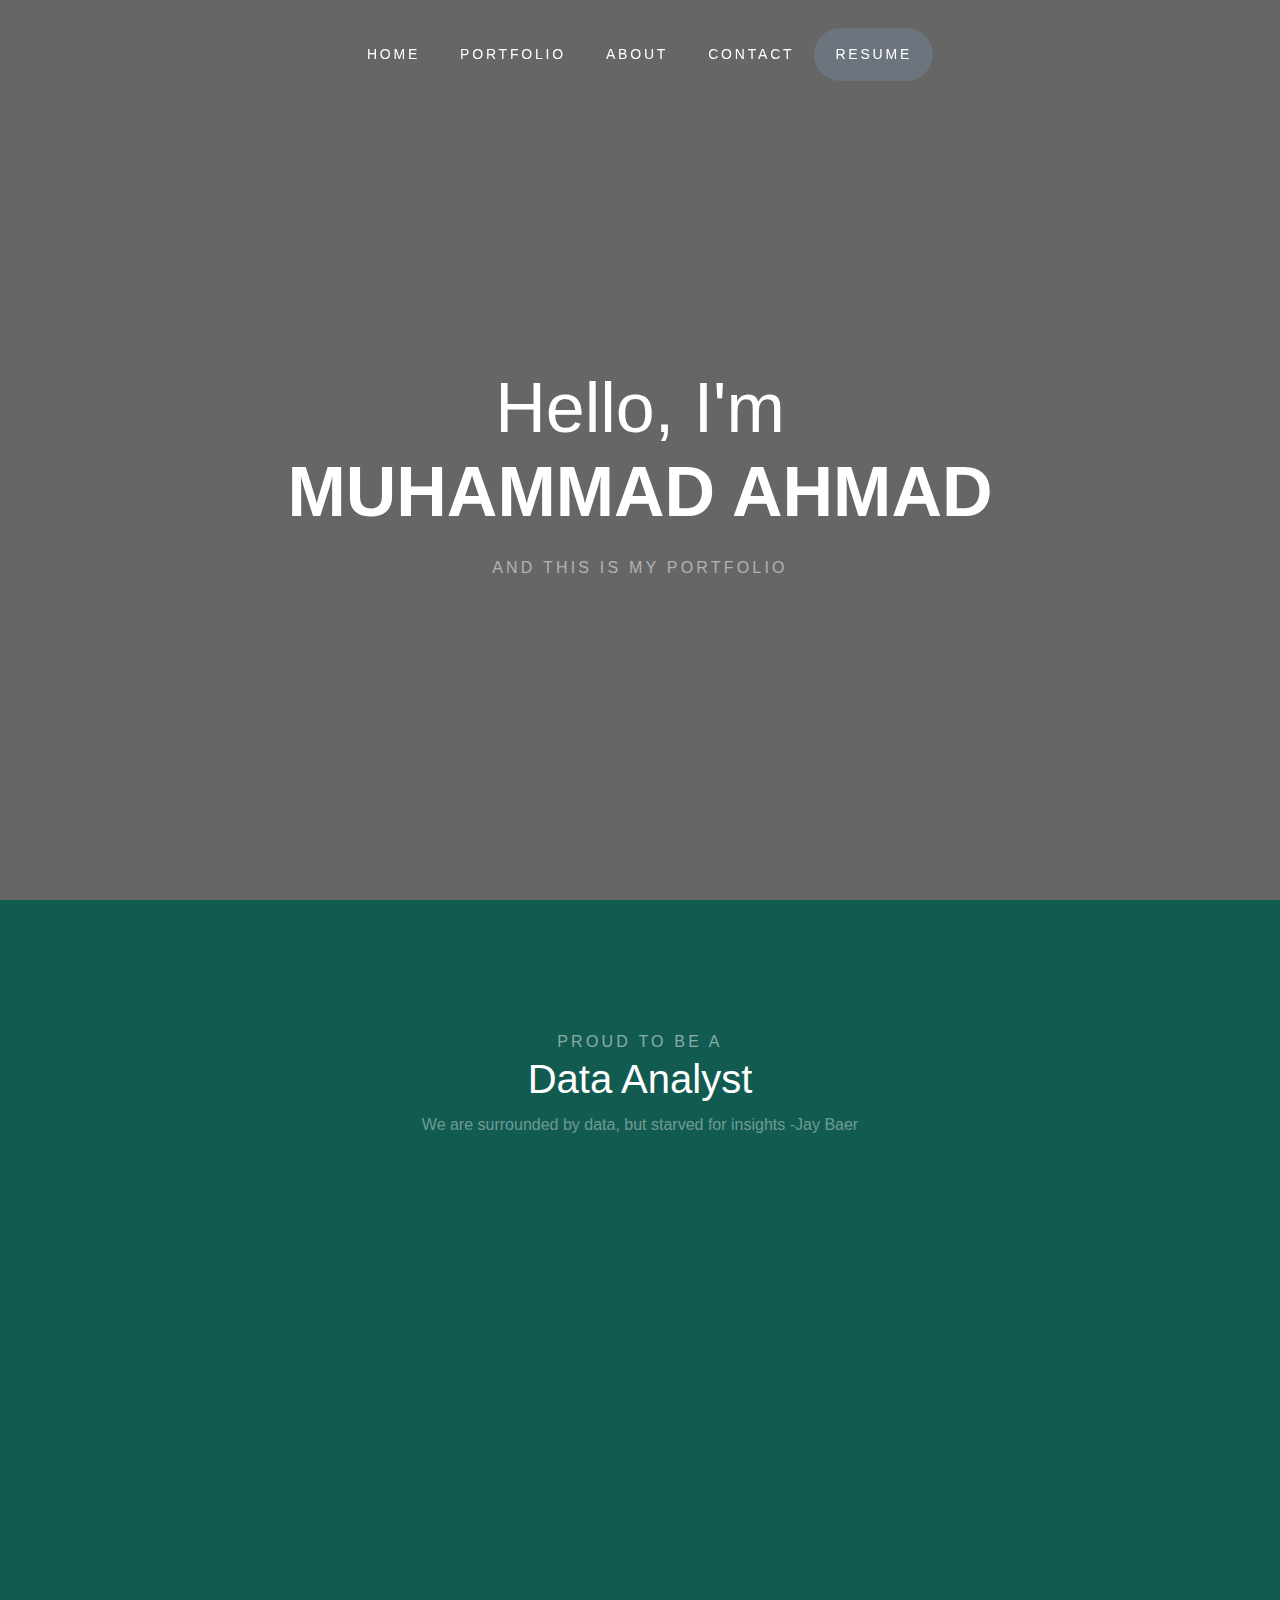
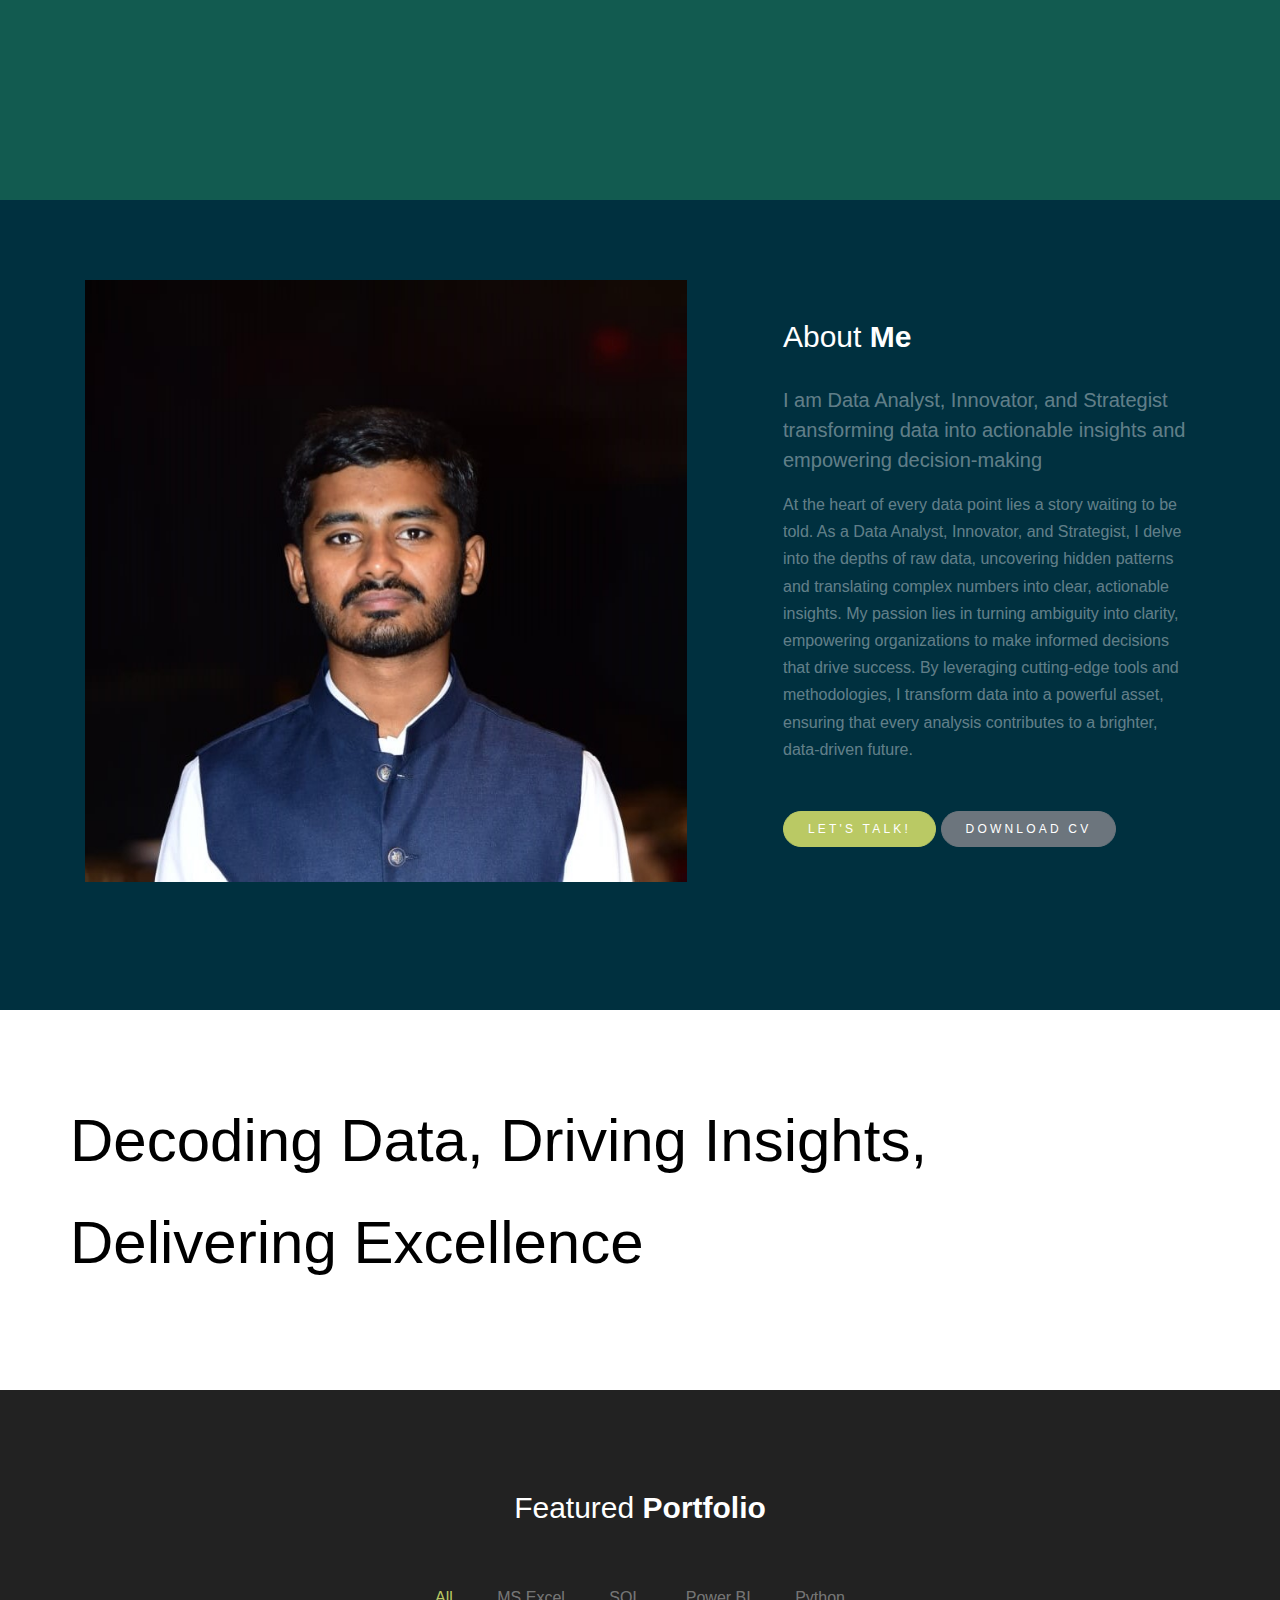
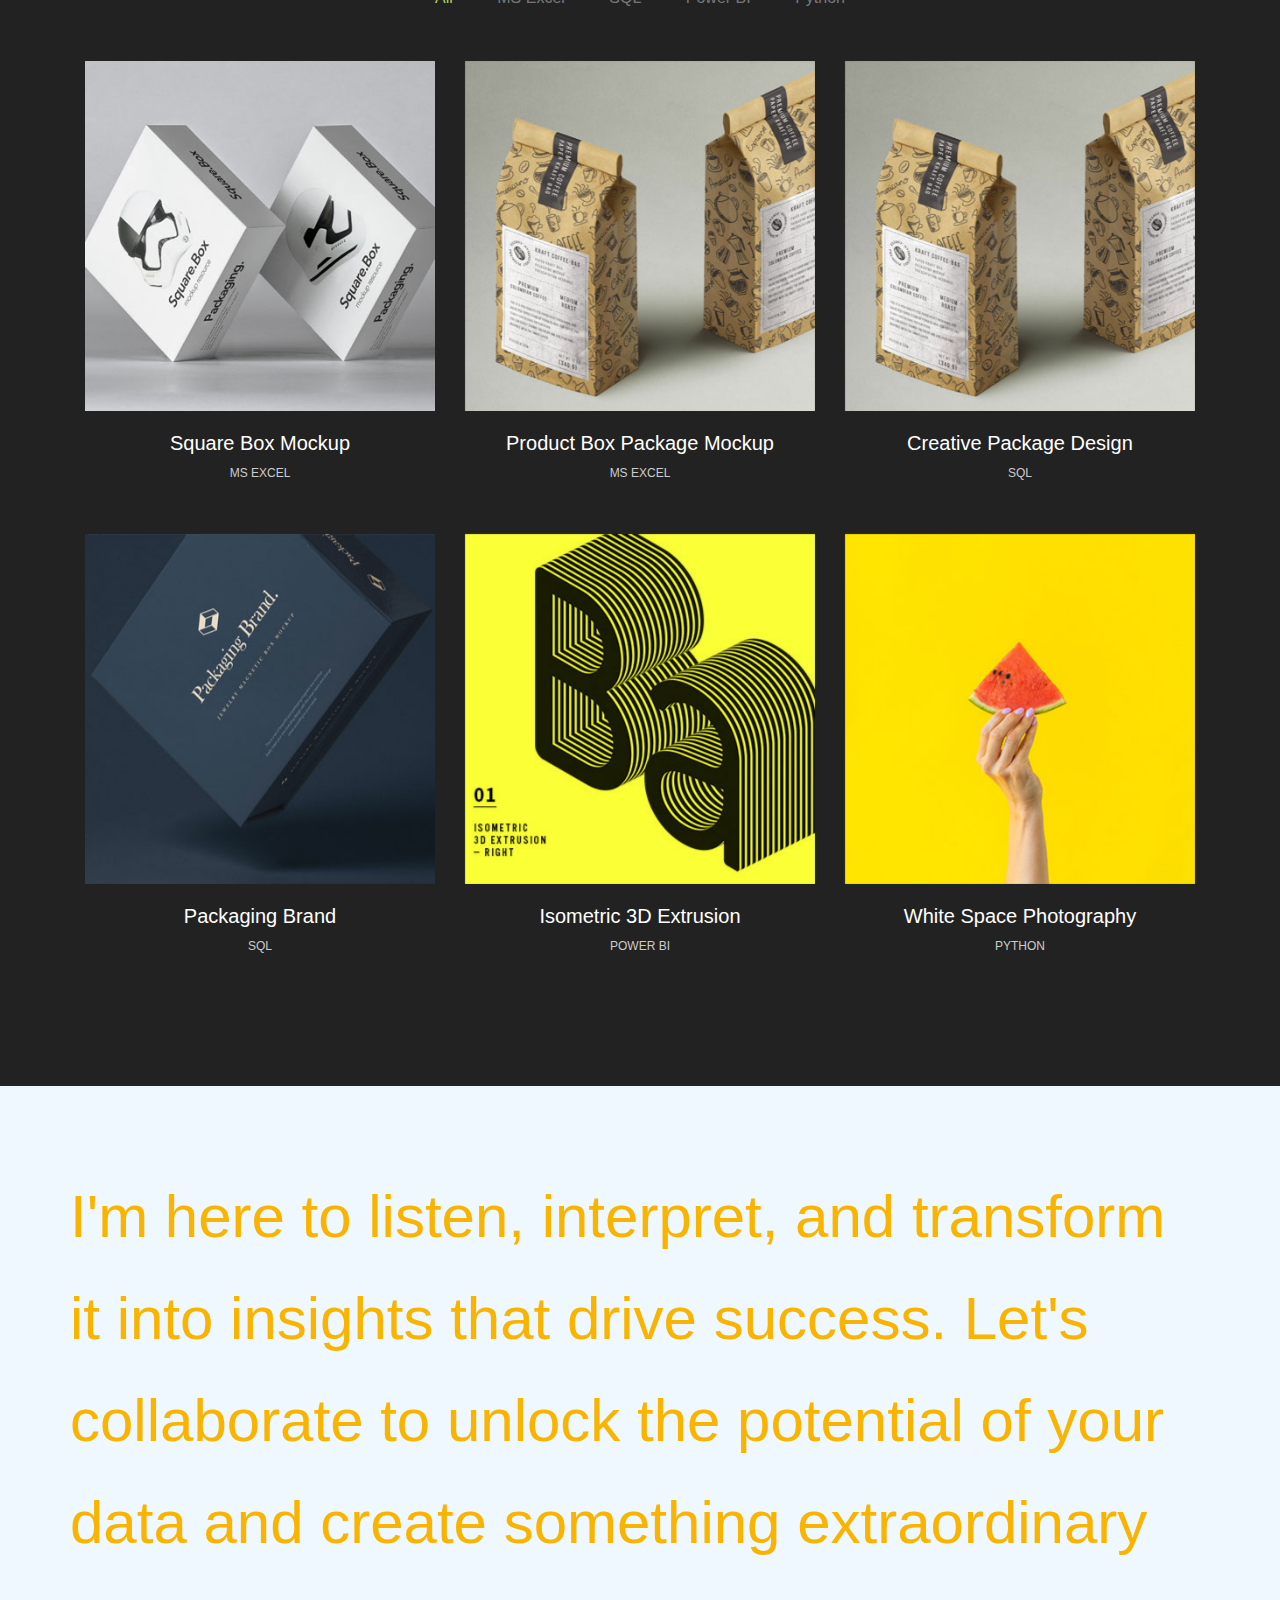
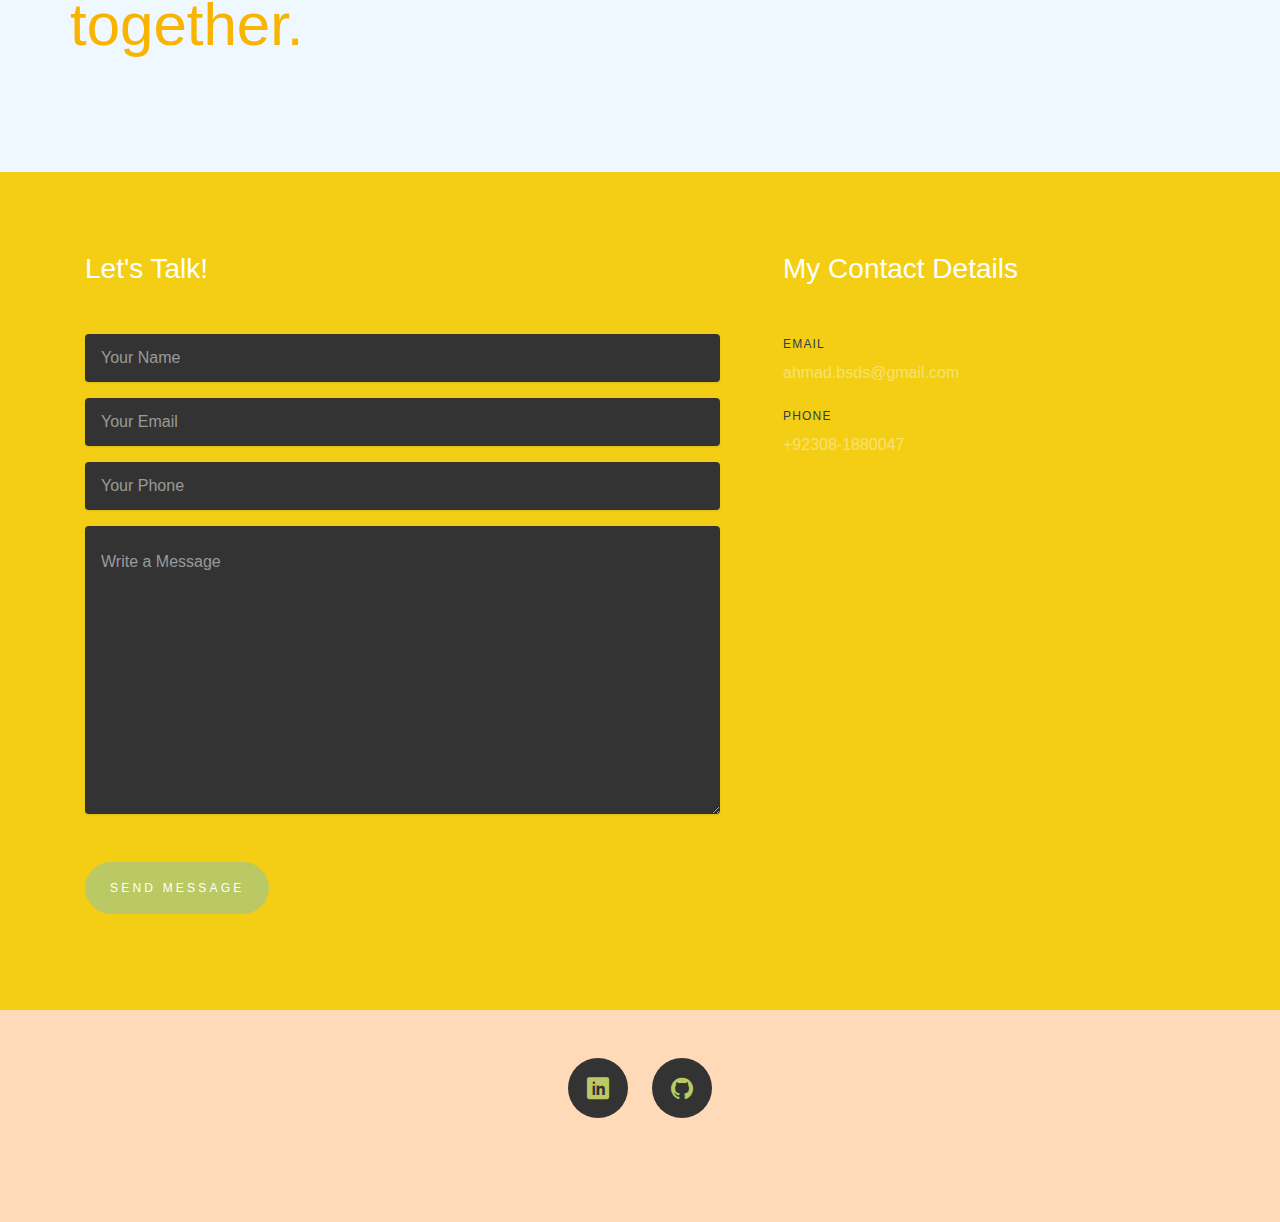
==== commit 40edcff0: "Update index.html" ====
--- a/index.html
+++ b/index.html
@@ -42,7 +42,8 @@
 
 
 
-	<section class="site-hero" style="background-image: url(images/image_1.jpg);" id="section-home" data-stellar-background-ratio="0.5">
+	<section class="site-hero" style="position: sticky; top: 0; background-image: url(images/image_111.jpg)" id="section-home" data-stellar-background-ratio="0.5">
+
 		<div class="container">
 			<div class="row intro-text align-items-center justify-content-center">
 				<div class="col-md-10 text-center pt-5">
@@ -56,7 +57,8 @@
 	</section> <!-- section -->
 
 
-	<section class="site-section" id="section-about-impression">
+
+	<section class="site-section" id="section-about-cards" style="position: sticky; top: 10vh; background:#125B50; background-size: cover; height: 100vh;">
 		<div class="container">
 			<div class="text-center pt-5 py-4">
 				<strong class="d-block text-white text-uppercase letter-spacing">proud to be a</strong>
@@ -64,10 +66,64 @@
 				<p>We are surrounded by data, but starved for insights -Jay Baer</p>
 
 			</div>
-		<div>
-	</section>
-
-	<section class="site-section" id="section-about">
+		</div>
+
+	</section>
+
+
+	<!-- <section class="site-section" id="section-skill-cards" style="position: sticky; background:#222;">
+		<div class="container">
+				
+
+			<div class="d-block" style="align-items: center;">
+
+			<div class="single-portfolio col-sm-4 all excel"  style="position: sticky; top: 100px; z-index: 1;">
+						<div class="relative">
+							<div class="thumb">
+								<div class="overlay overlay-bg"></div>
+								<div style="background: #FFFFFF; height: 50vh; width: 50vh; border-radius: 10px; color: black; top: 50px; margin-bottom: 0px; margin-top: 0px;">
+									
+									<div style="color: black;">
+
+											<h6 class="lead">Hi!</h6>
+											<p class="px-4">It's is stunning eavening.</p>
+										
+									</div>
+
+								</div>
+							</div>                     
+						</div>                                        
+					</div>
+
+				
+			<div class="single-portfolio col-sm-4 all excel " style="position: sticky; top: 150px; z-index: 2;">
+					<div class="relative">
+							<div class="thumb">
+								<div class="overlay overlay-bg"></div>
+								<div style="background: #B5F386; height: 50vh; width: 50vh; border-radius: 10px; color: black; top: 5px; margin-bottom: 0px; margin-top: -10px;">Hello</div>
+							</div>                     
+						</div>                                        
+					</div>	
+
+
+
+			<div class="single-portfolio col-sm-4 all excel" style="position: sticky; top: 200px; z-index: 3;">
+						<div class="relative">
+							<div class="thumb">
+								<div class="overlay overlay-bg"></div>
+								<div style="background: #7A77E5; height: 50vh; width: 50vh; border-radius: 10px; color: black; top: 5px; margin-bottom: 290px; margin-top: -10px;">Hello</div>
+							</div>                     
+						</div>                                        
+					</div>	
+
+				</div>
+		</div>
+
+		</div>
+	</section>
+ -->
+
+	<section class="site-section" id="section-about" style="position: sticky; background: #00303F;">
 		<div class="container">
 			<div class="row mb-5 align-items-center">
 				<div class="col-lg-7 pr-lg-5 mb-5 mb-lg-0">
@@ -95,63 +151,29 @@
 
 <!-- --------------- -->
 
-	<section class="site-section" id="section-skills">
+	<section class="site-section" id="section-skills"  style="position: sticky; background:#222; background: #FFFFFF; color: black;">
 		<div class="container">
 			<div class="row">
-				<div class="section-heading text-center col-md-12">
-					<h2 style="font-size: 60px;">Decoding Data, Driving Insights, Delivering Excellence</h2>
-				</div>
-			</div>
-		
-		    <div class="skill-container flex flex-col gap-7.5 items-center md:px-12.5 px-7">
-		        <ul id="skill-cards">
-		            <li class="skill-card" id="skill-card1">
-		                <div class="skill-card-body">
-		                    <h2>Card 1</h2>
-		                </div>
-		            </li>
-		            <li class="skill-card" id="skill-card2">
-		                <div class="skill-card-body">
-		                    <h2>Card 2</h2>
-		                </div>
-		            </li>
-		            <li class="skill-card" id="skill-card3">
-		                <div class="skill-card-body">
-		                    <h2>Card 3</h2>
-		                </div>
-		            </li>
-		            <li class="skill-card" id="skill-card4">
-		                <div class="skill-card-body">
-		                    <h2>Card 4</h2>
-		                </div>
-		            </li>
-		        </ul>
-		    </div>
+				<div style="font-size: 60px;">
+					<p>Decoding Data, Driving Insights, Delivering Excellence</p>
+				</div>
+			</div>
 
 		</div>
 	</section>
 
 <!-- ------------------- -->
 
-
-	<section class="site-section" id="section-line">
-		<div class="container">
-				<div class="custom-section">
-			    <div>Unveiling </div><div><span>the hidden stories within data</span></div>
-				</div>
+<!-- 	<section class="site-section" id="section-line">
+		<div class="container">		
+			    <div id="text-line" style="font-size: 60px;">Unveiling the hidden stories within data</div>
 		</div>
 	</section>	
-
+ -->
 <!-- ----------- -->
-	<section class="site-section" id="section-icons">
-		<div class="container">
-				<i class="fa-sharp fa-regular fa-table" style="color: #b2c251;"></i>
-		</div>
-	</section>
-
-	<!-- ----------- -->
-
-	<section class="site-section" id="section-portfolio">
+
+
+	<section class="site-section" id="section-portfolio"  style="position: sticky; background:#222;">
 		<div class="container">
 			<div class="row">
 				<div class="section-heading text-center col-md-12">
@@ -175,37 +197,30 @@
 						<div class="relative">
 							<div class="thumb">
 								<div class="overlay overlay-bg"></div>
-								<img class="image img-fluid" src="images/p1.jpg" alt="">
-							</div>
-							<a href="images/p1.jpg" class="img-pop-up">  
-								<div class="middle">
-									<div class="text align-self-center d-flex"><img src="images/preview.png" alt=""></div>
-								</div>
-							</a>                                  
-						</div>
-						<div class="p-inner">
-							<h4>Square Box Mockup</h4>
+								<a href="../rezume-master/main.html"><img class="image img-fluid" src="images/p1.jpg" alt=""></a>
+							</div>                              
+						</div>
+						<div class="p-inner">
+							<a href="../rezume-master/main.html"><h4 >Square Box Mockup</h4></a>
 							<div class="cat">MS Excel</div>
 						</div>                                         
 					</div>
 
+
 					<div class="single-portfolio col-sm-4 all excel">
 						<div class="relative">
 							<div class="thumb">
 								<div class="overlay overlay-bg"></div>
-								<img class="image img-fluid" src="images/p2.jpg" alt="">
-							</div>
-							<a href="images/p2.jpg" class="img-pop-up">  
-								<div class="middle">
-									<div class="text align-self-center d-flex"><img src="images/preview.png" alt=""></div>
-								</div>
-							</a>                                  
-						</div>
-						<div class="p-inner">
-							<h4>Product Box Package Mockup</h4>
+								<a href="../rezume-master/main.html"><img class="image img-fluid" src="images/p3.jpg" alt=""></a>
+							</div>                              
+						</div>
+						<div class="p-inner">
+							<a href="../rezume-master/main.html"><h4 >Product Box Package Mockup</h4></a>
 							<div class="cat">MS Excel</div>
 						</div>                                         
-					</div>                            
+					</div>
+
+
 					<div class="single-portfolio col-sm-4 all sql">
 						<div class="relative">
 							<div class="thumb">
@@ -258,6 +273,7 @@
 							<div class="cat">Power BI</div>
 						</div>
 					</div>
+
 					<div class="single-portfolio col-sm-4 all python">
 						<div class="relative">
 							<div class="thumb">
@@ -312,25 +328,25 @@
 	</section> -->
 
 
-	<section class="site-section" id="section-contact">
-		<div class="container">
-			<div style="font-size: 60px;">
-				
-				<p>I'm here to <strong>listen</strong>, <strong>interpret</strong>, and <strong>transform</strong> it into insights that drive success. <strong>Let's collaborate</strong> to unlock the potential of your data and create something extraordinary together.</p>
-
-			</div>
+	<section class="site-section" id="section-skills"  style="position: sticky; background:#222; background: aliceblue; color: black; top: 0;">
+		<div class="container">
 			<div class="row">
-	<!-- 			<div class="col-md-12 mb-5">
-					<div class="section-heading text-center">
-						<h2>Get <strong>In Touch</strong></h2>
-					</div>
-				</div> -->
-
+				<div style="font-size: 60px; color: #F8B400;">
+
+					<p>I'm here to <strong>listen</strong>, <strong>interpret</strong>, and <strong>transform</strong> it into insights that drive success. <strong>Let's collaborate</strong> to unlock the potential of your data and create something extraordinary together.</p>
+
+				</div>
+			</div>
+
+		</div>
+	</section>
+
+	<section class="site-section" id="section-contact"  style="position: sticky; background: #F4CE14;">
+		<div class="container">
+			<div class="row">
 				<div class="col-md-7 mb-5 mb-md-0">
 					<form action="" class="site-form">
 						<h3 class="mb-5"><strong>Let's Talk!</strong></h3>
-						<!-- <p>I'm here to listen, interpret, and transform it into insights that drive success. Let's collaborate to unlock the potential of your data and create something extraordinary together.</p> -->
-
 						<div class="form-group">
 							<input type="text" class="form-control px-3 py-4" placeholder="Your Name">
 						</div>
@@ -366,7 +382,7 @@
 	</section>
 
 
-	<footer class="site-footer">
+	<footer class="site-footer" style="position: sticky; background: peachpuff;">
 		<div class="container">	
 			<div class="row mb-5">
 				<div class="col-md-12 text-center">
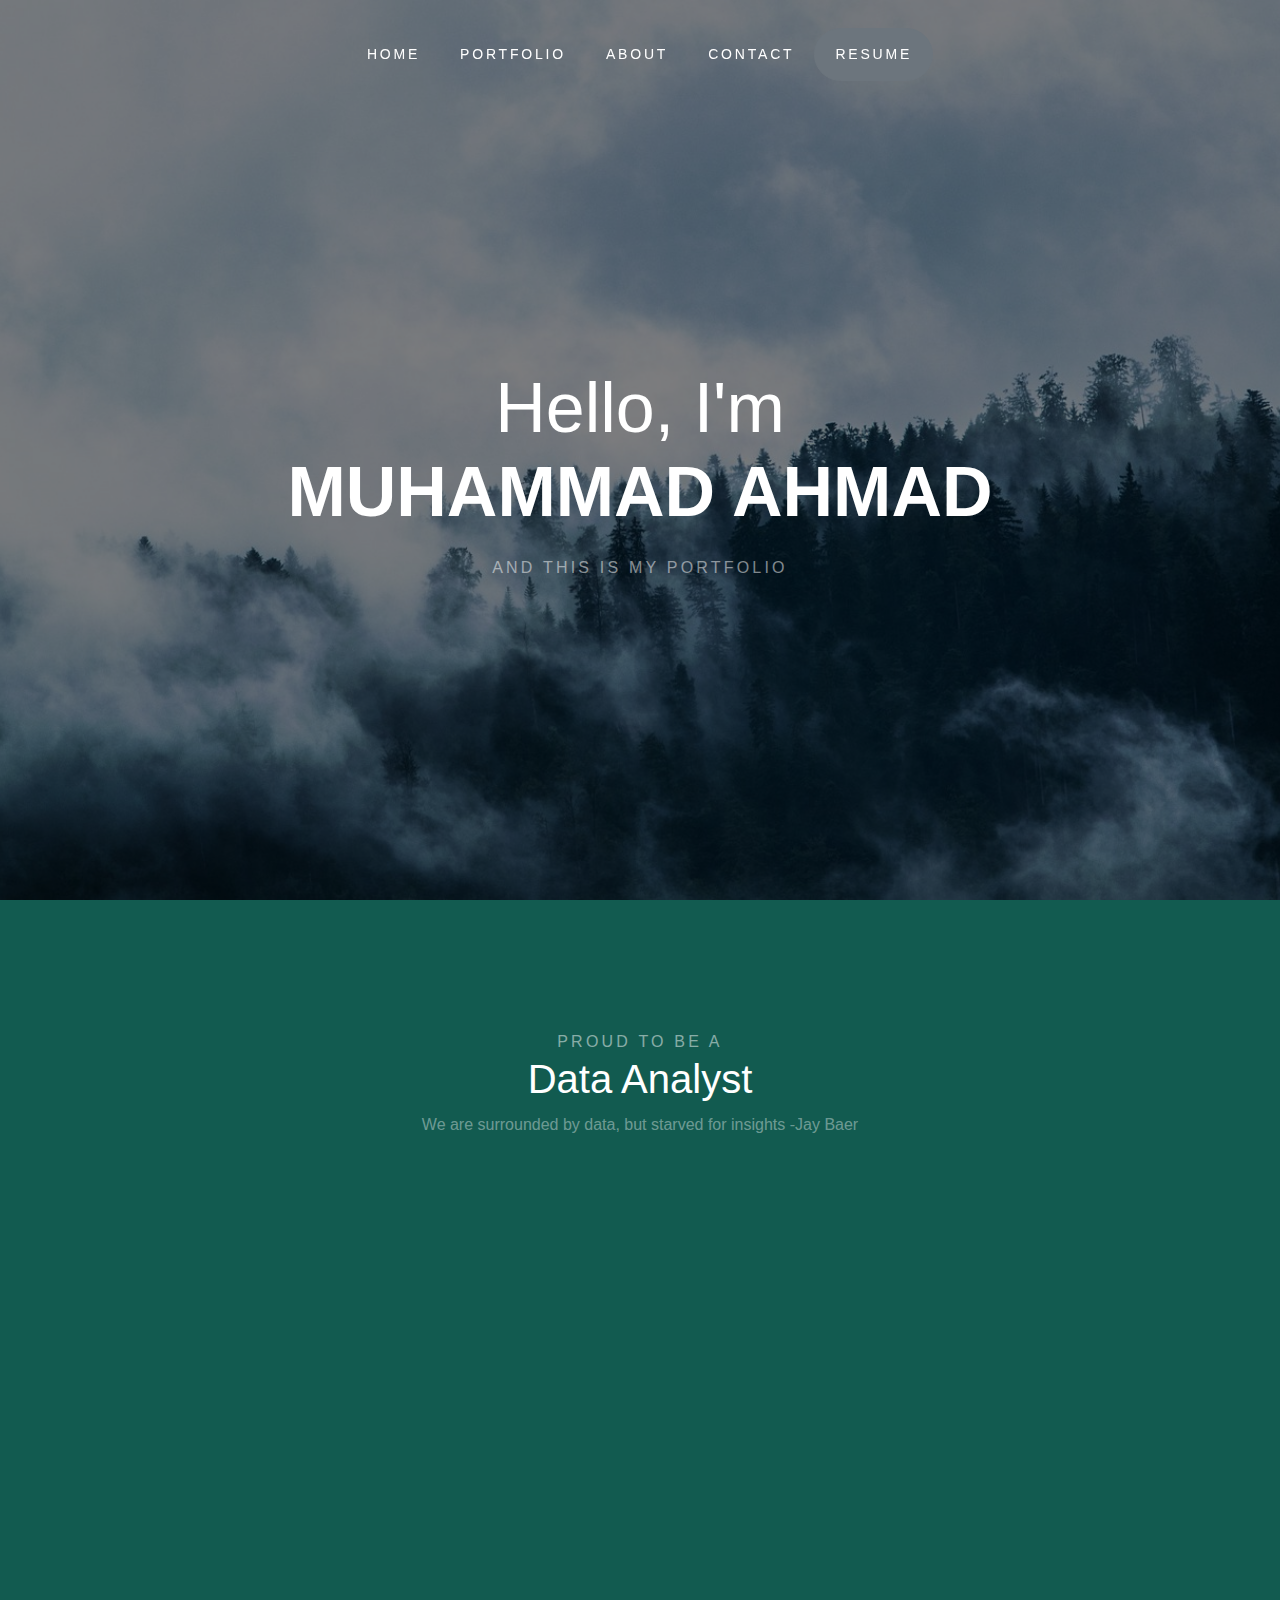
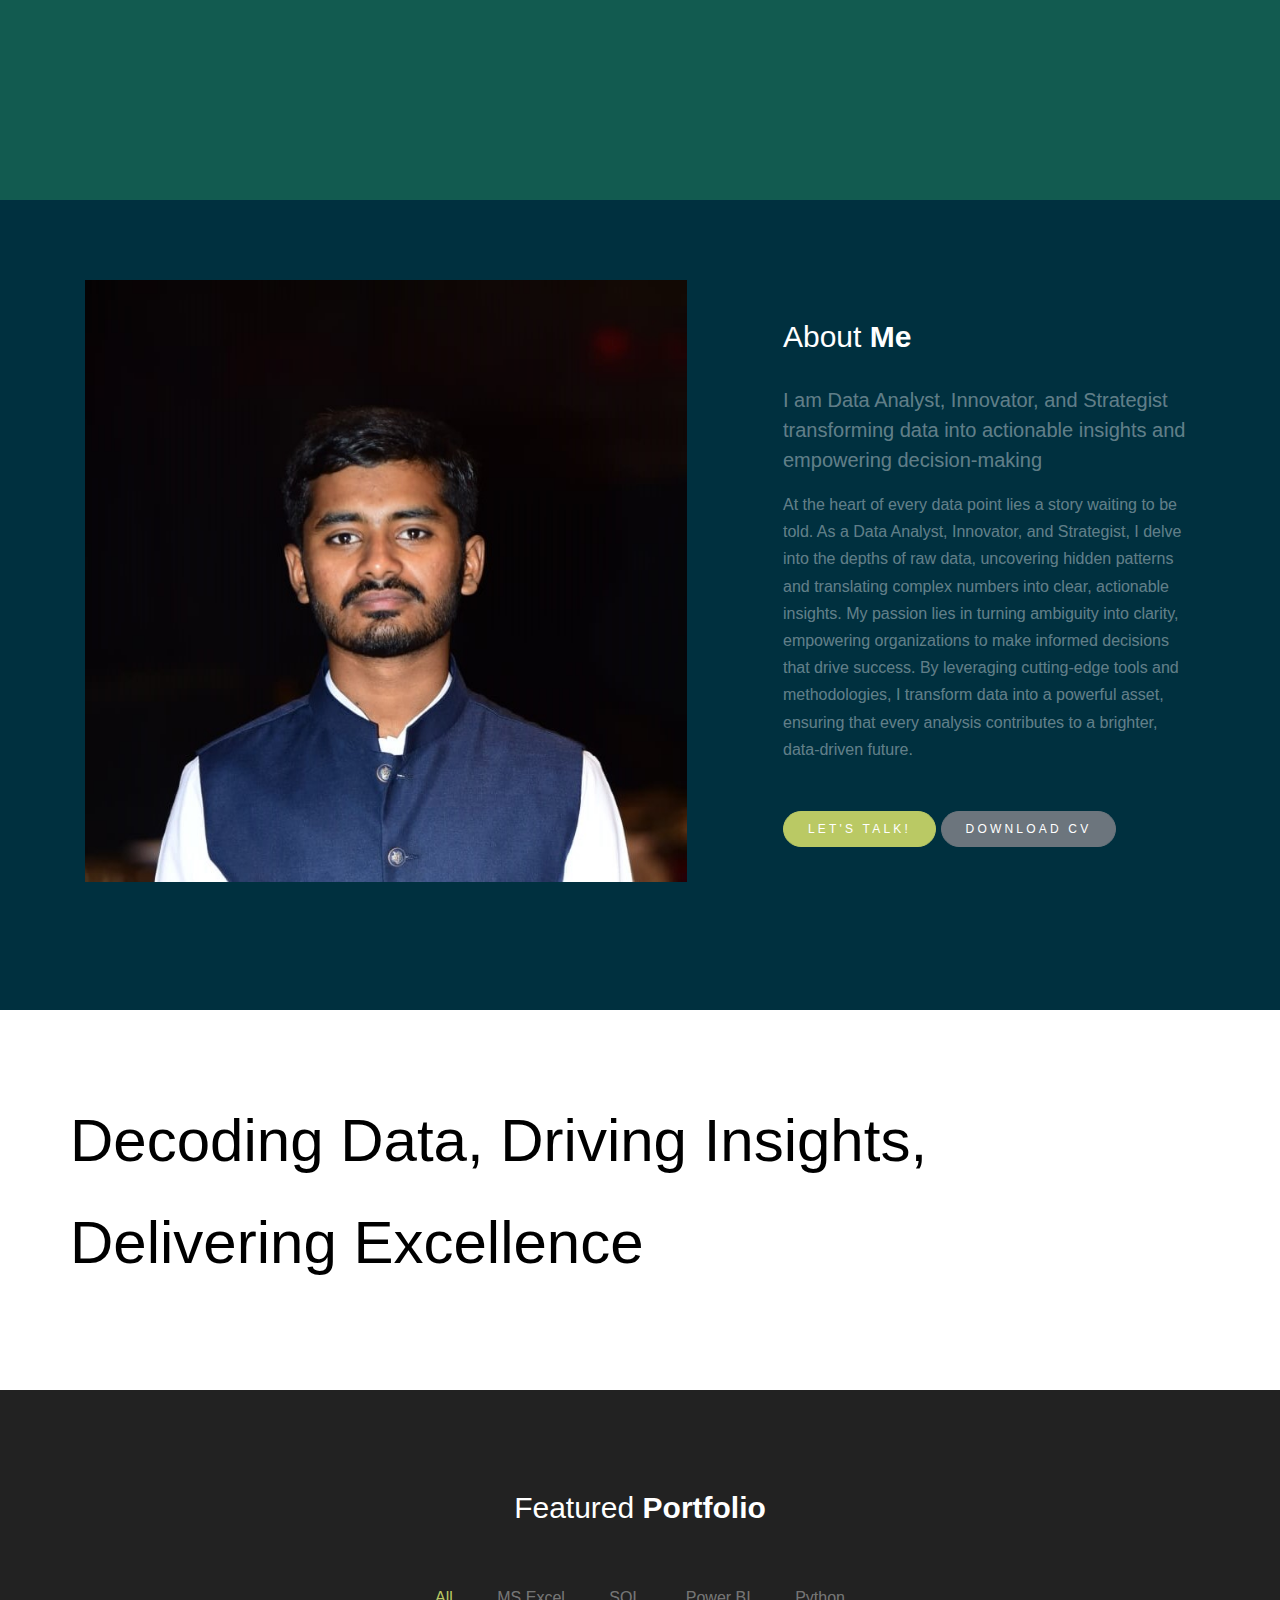
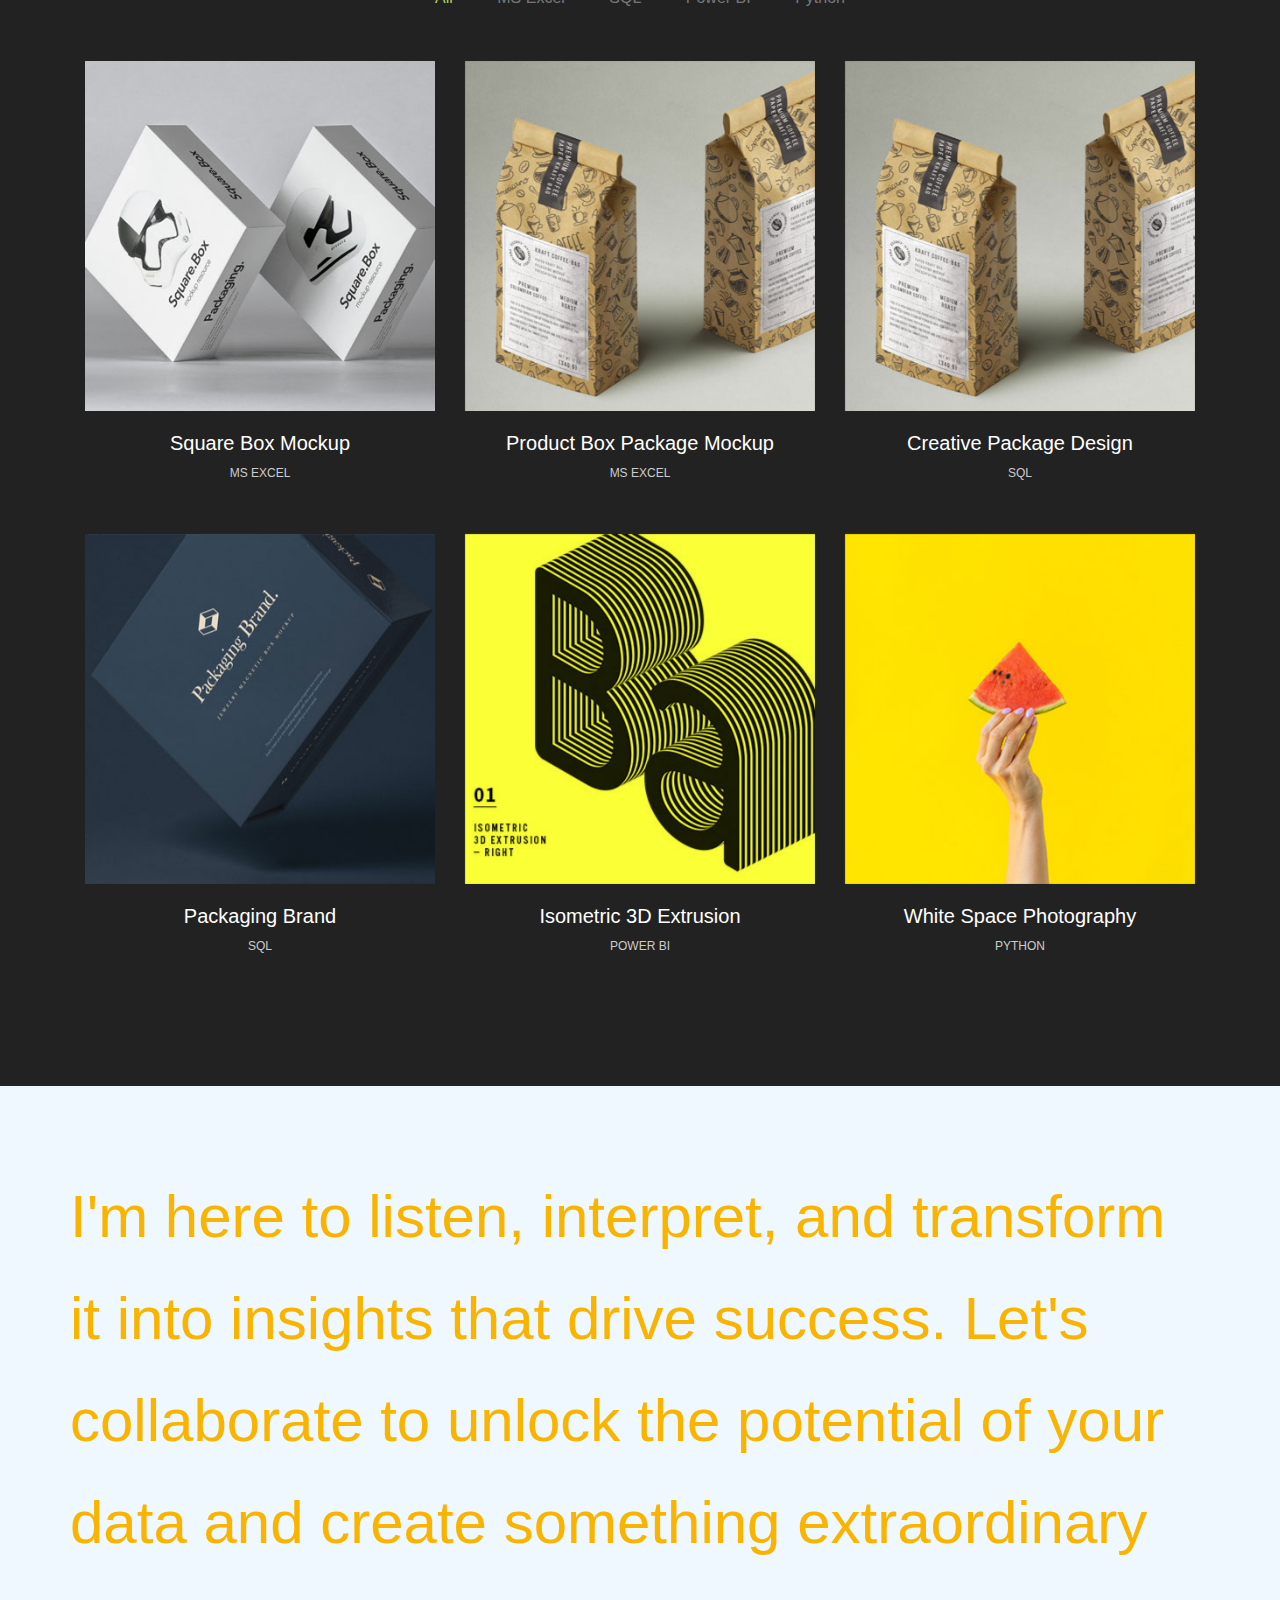
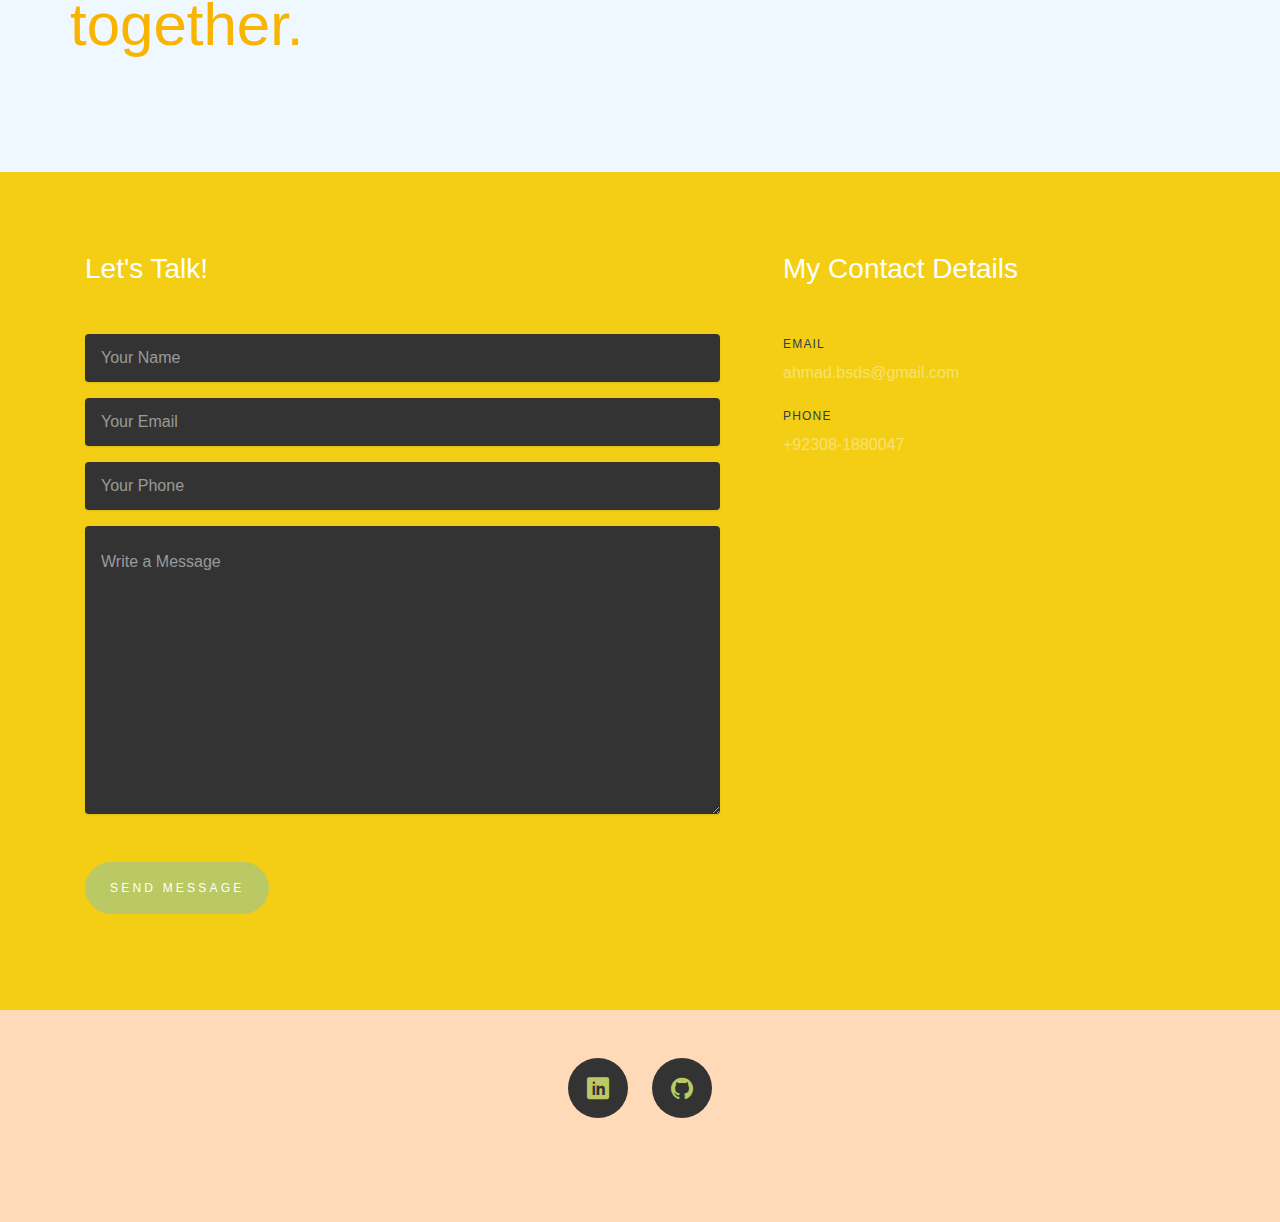
==== commit 461daae0: "Update index.html" ====
--- a/index.html
+++ b/index.html
@@ -42,7 +42,7 @@
 
 
 
-	<section class="site-hero" style="position: sticky; top: 0; background-image: url(images/image_111.jpg)" id="section-home" data-stellar-background-ratio="0.5">
+	<section class="site-hero" style="position: sticky; top: 0; background-image: url(images/image_1.jpg)" id="section-home" data-stellar-background-ratio="0.5">
 
 		<div class="container">
 			<div class="row intro-text align-items-center justify-content-center">
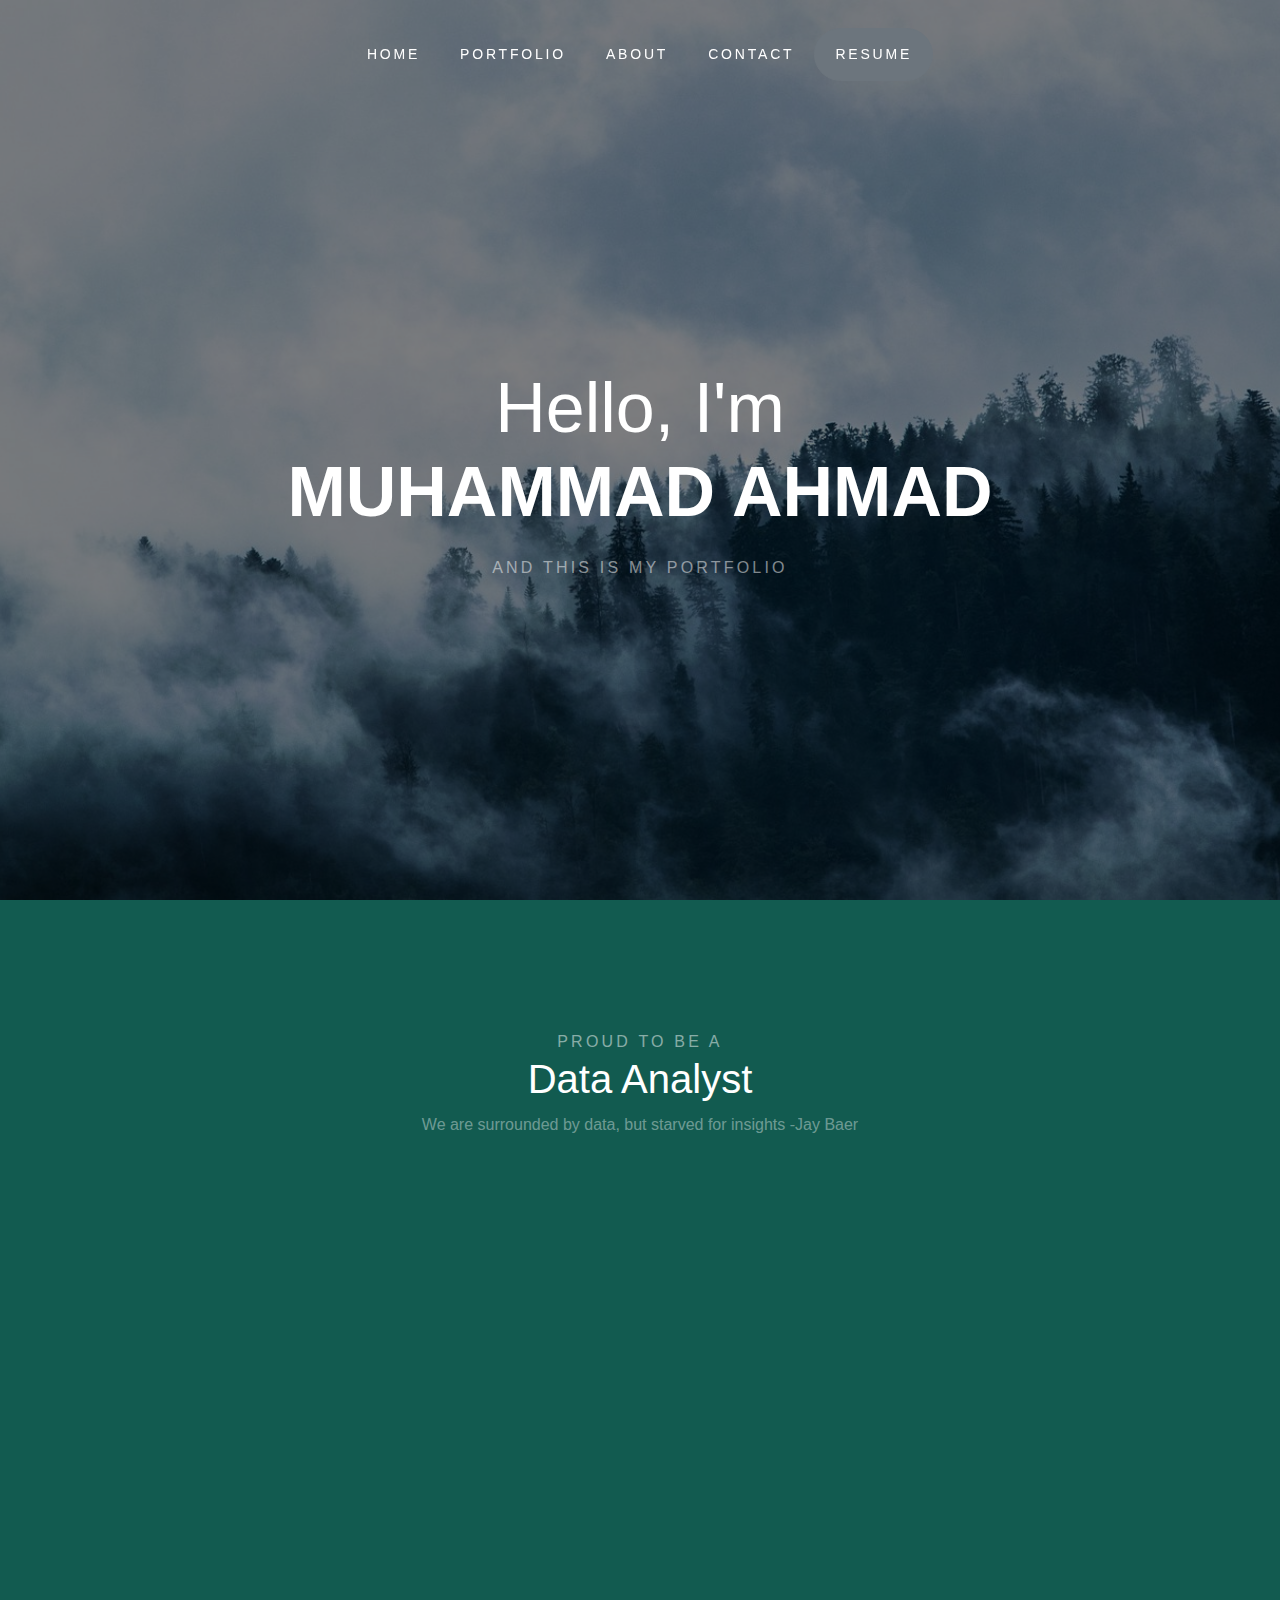
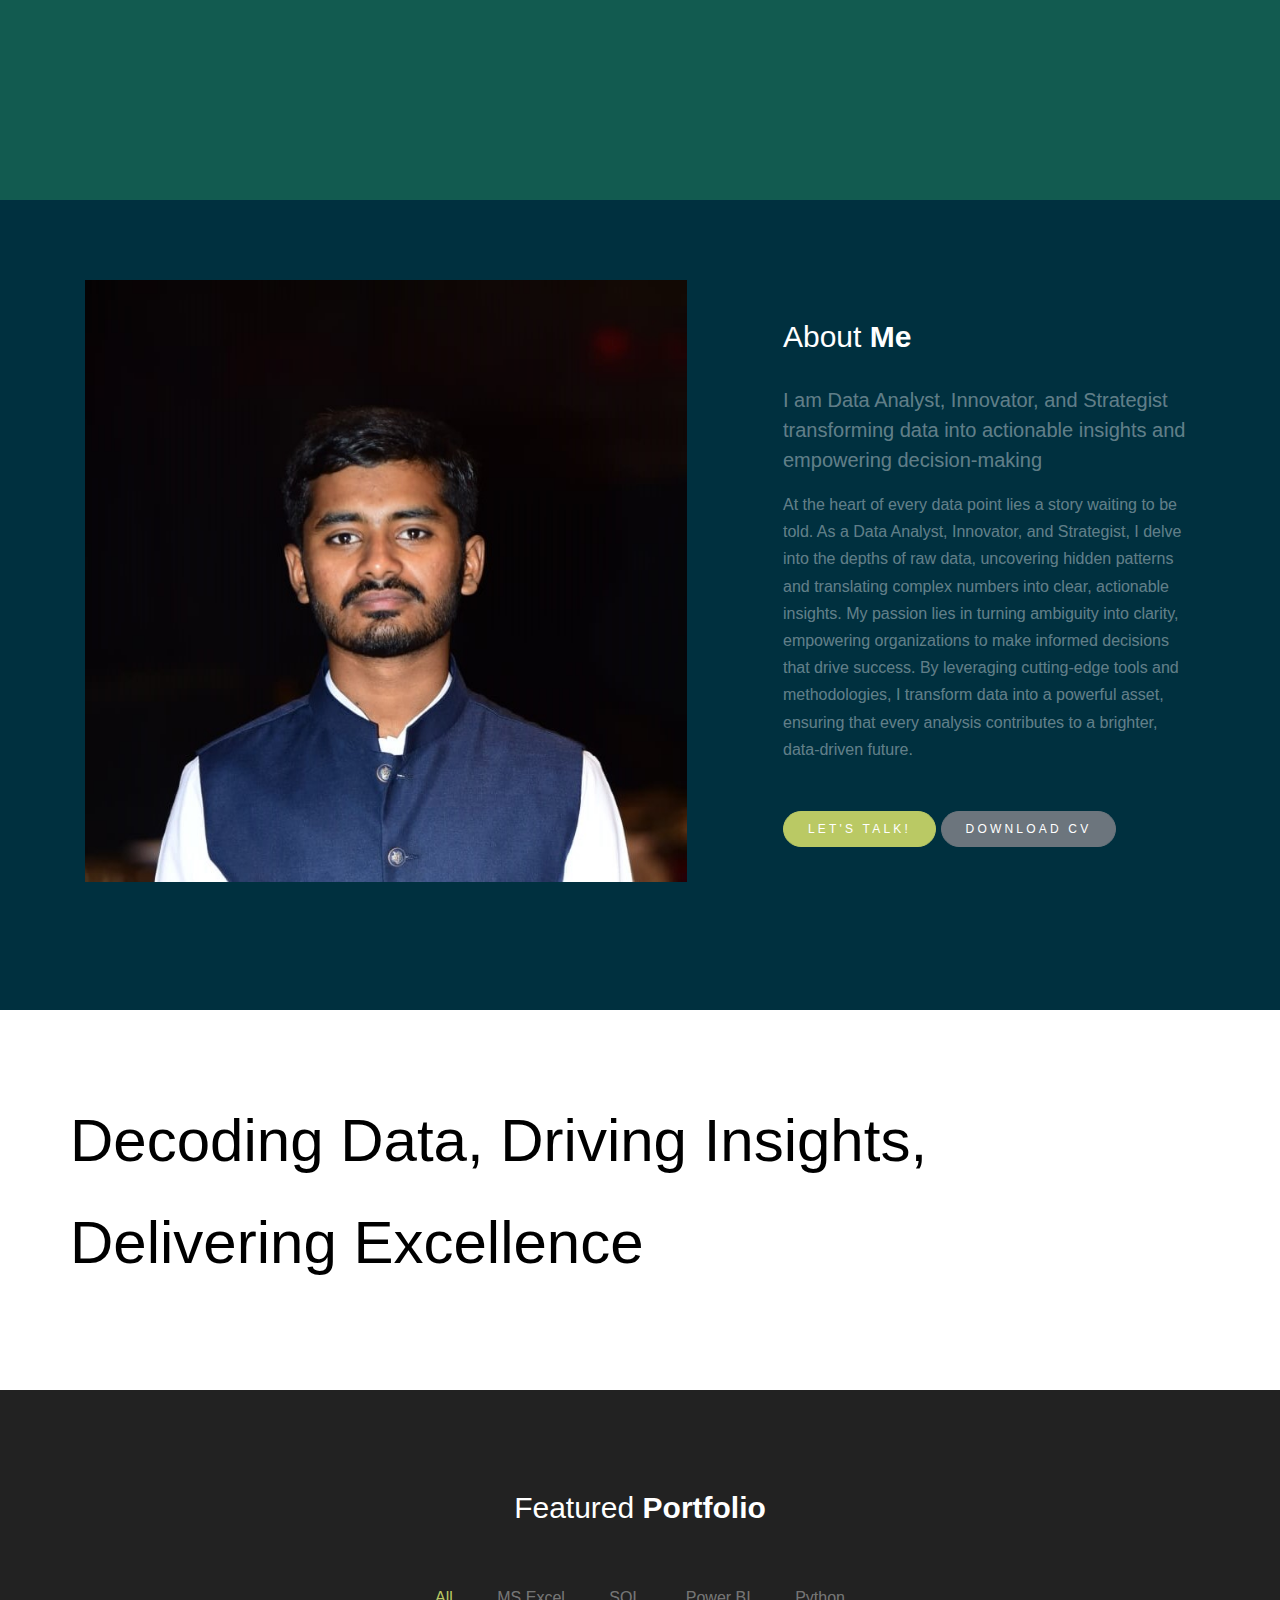
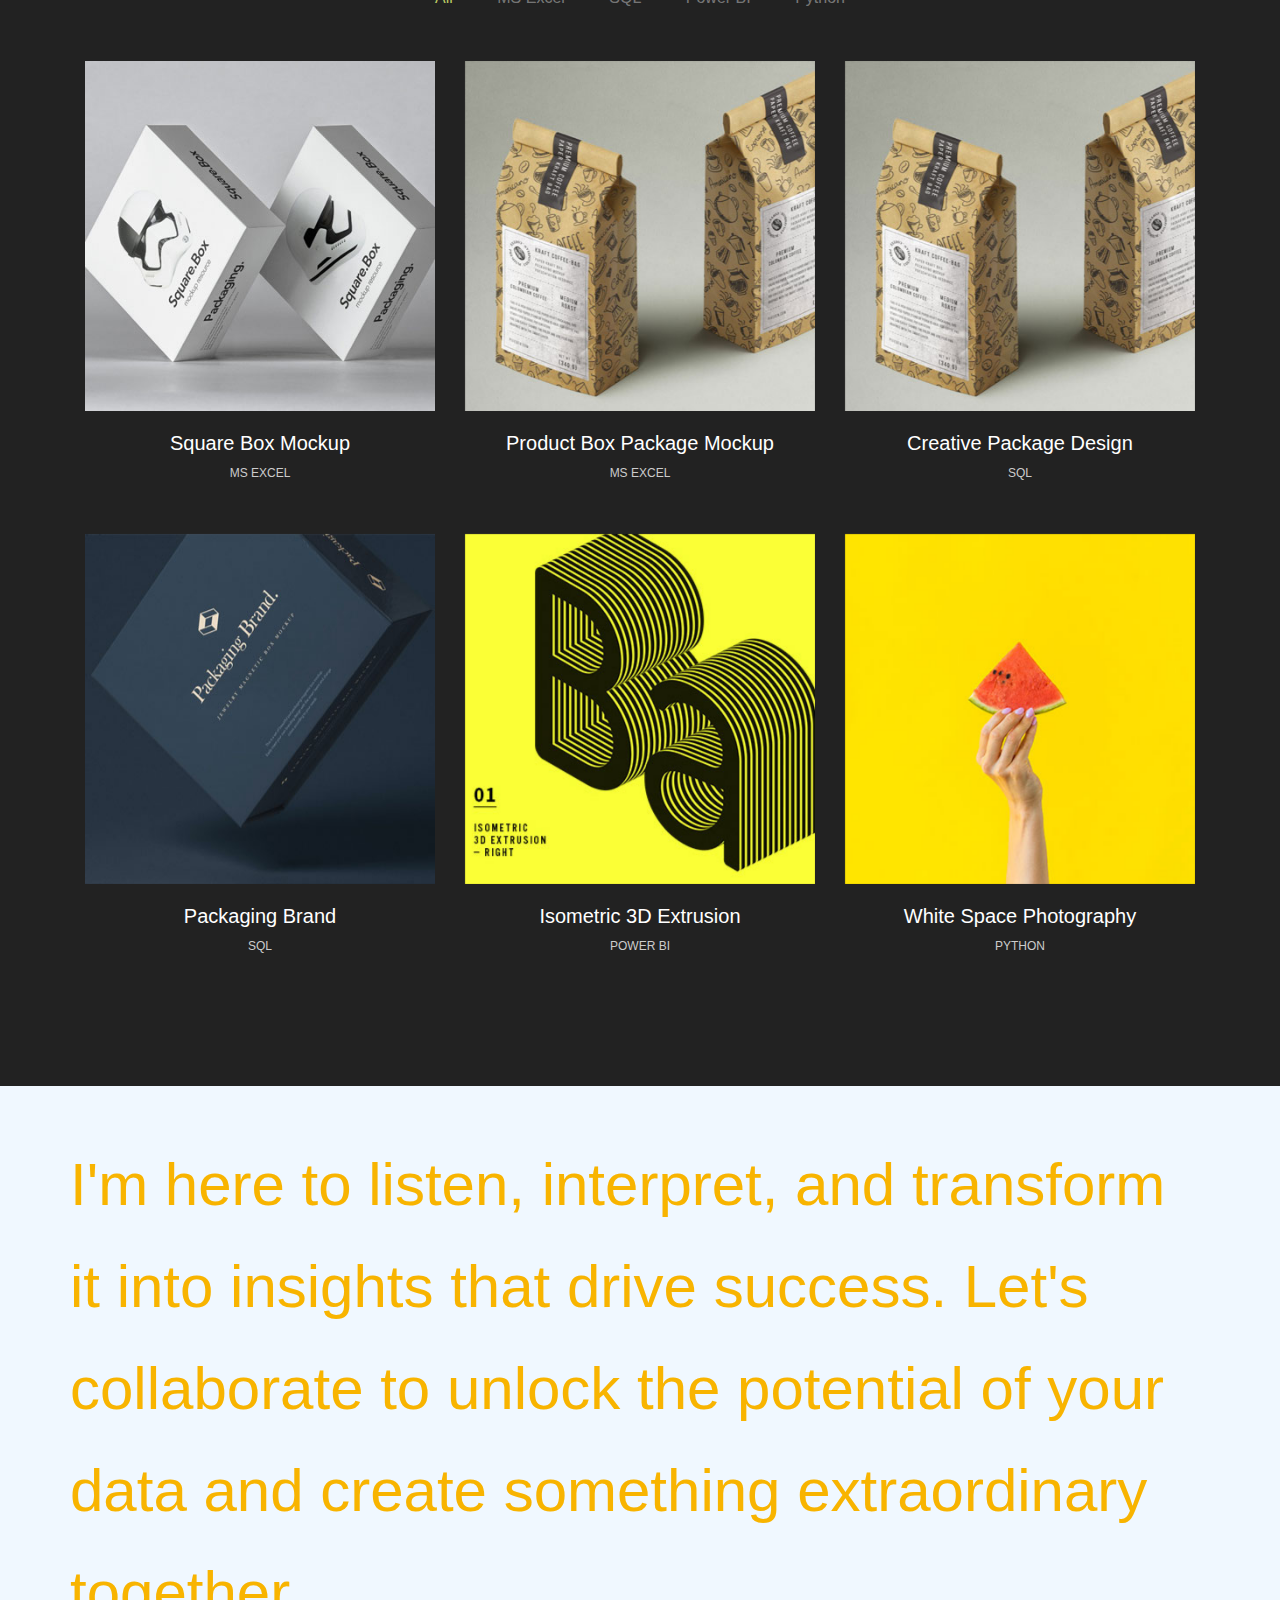
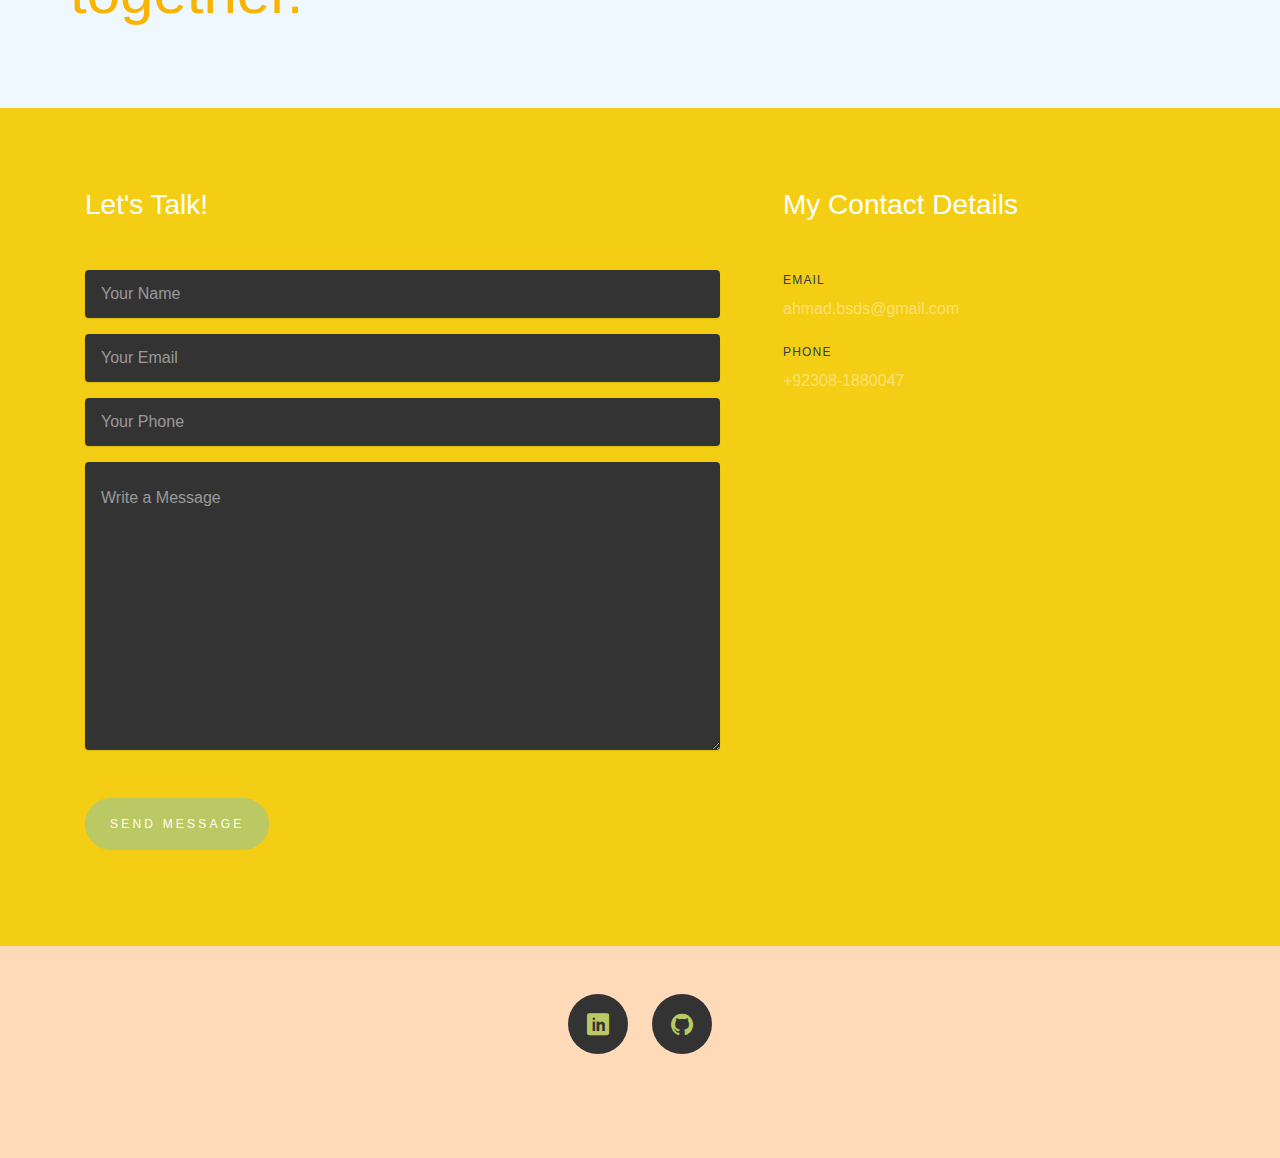
==== commit f7558582: "Update index.html" ====
--- a/index.html
+++ b/index.html
@@ -328,7 +328,7 @@
 	</section> -->
 
 
-	<section class="site-section" id="section-skills"  style="position: sticky; background:#222; background: aliceblue; color: black; top: 0;">
+	<section class="site-section py-5" id="section-skills"  style="position: sticky; background:#222; background: aliceblue; color: black; top: 0;">
 		<div class="container">
 			<div class="row">
 				<div style="font-size: 60px; color: #F8B400;">
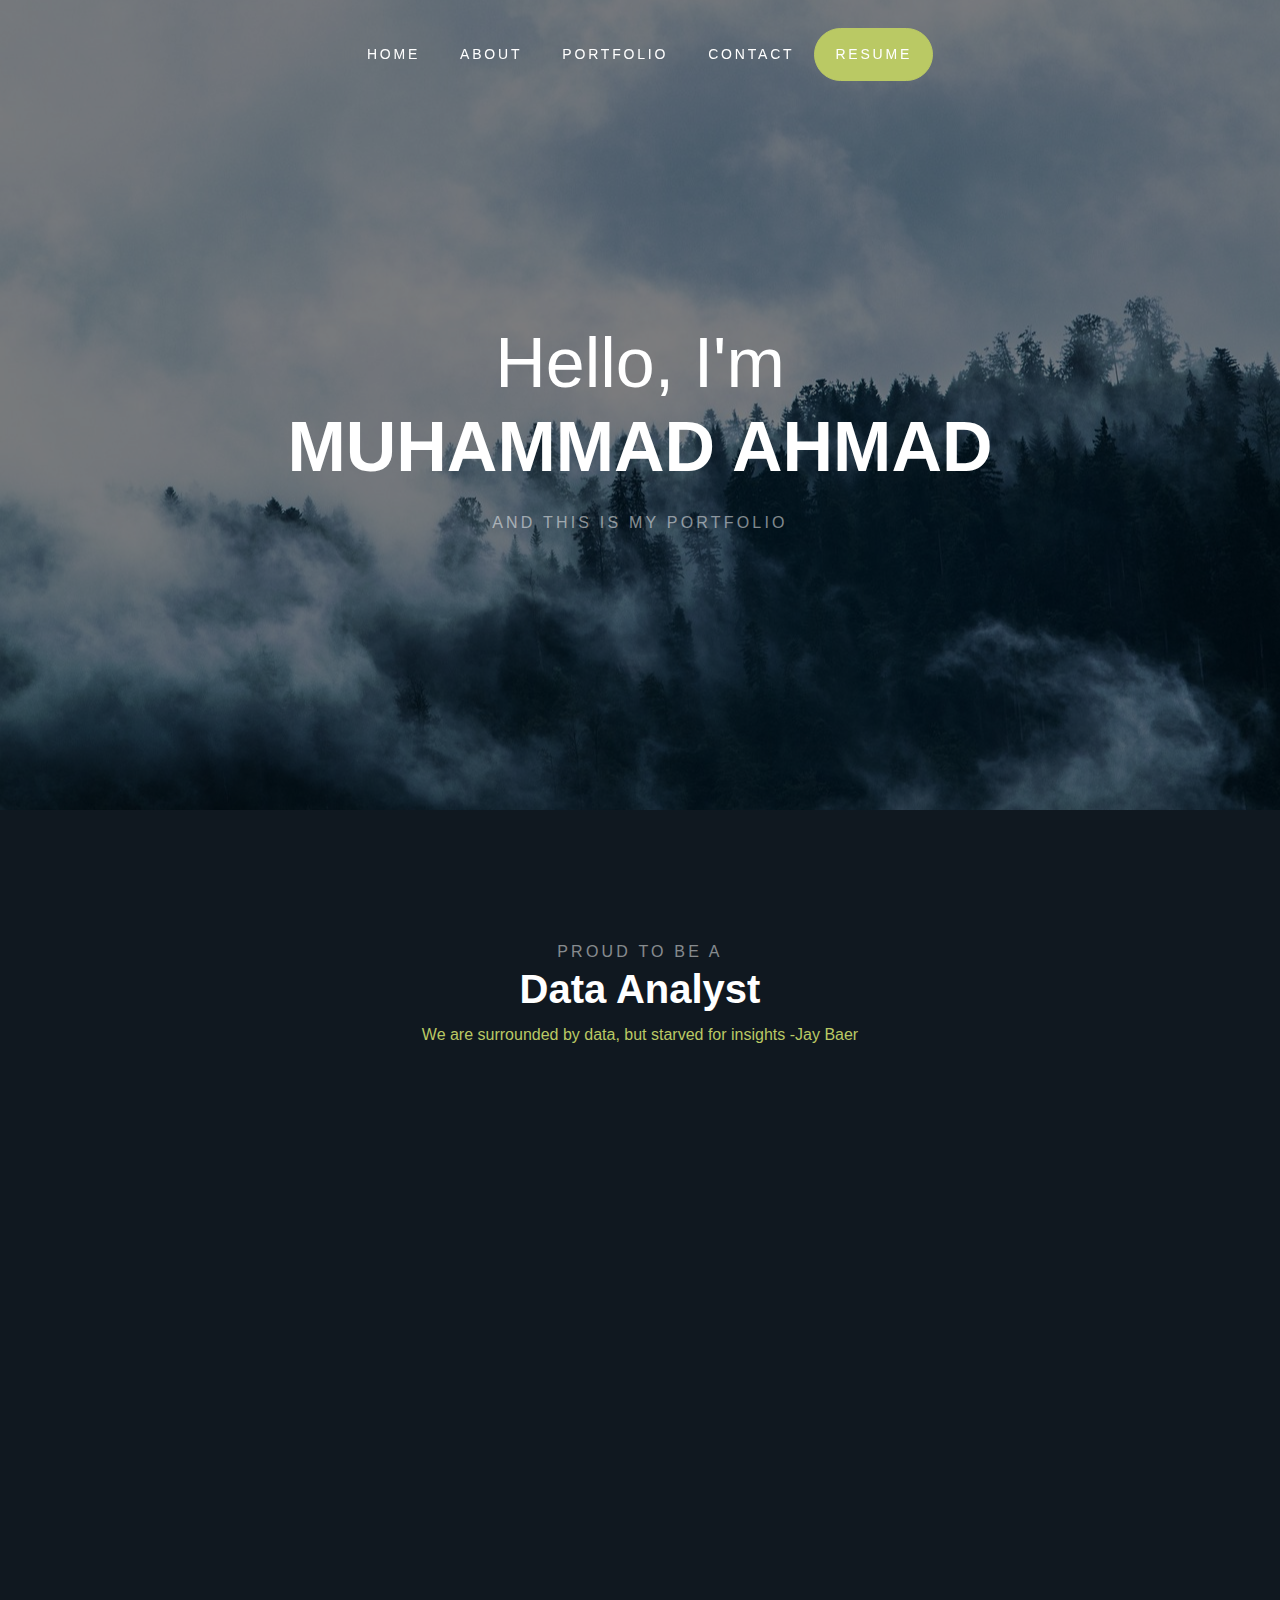
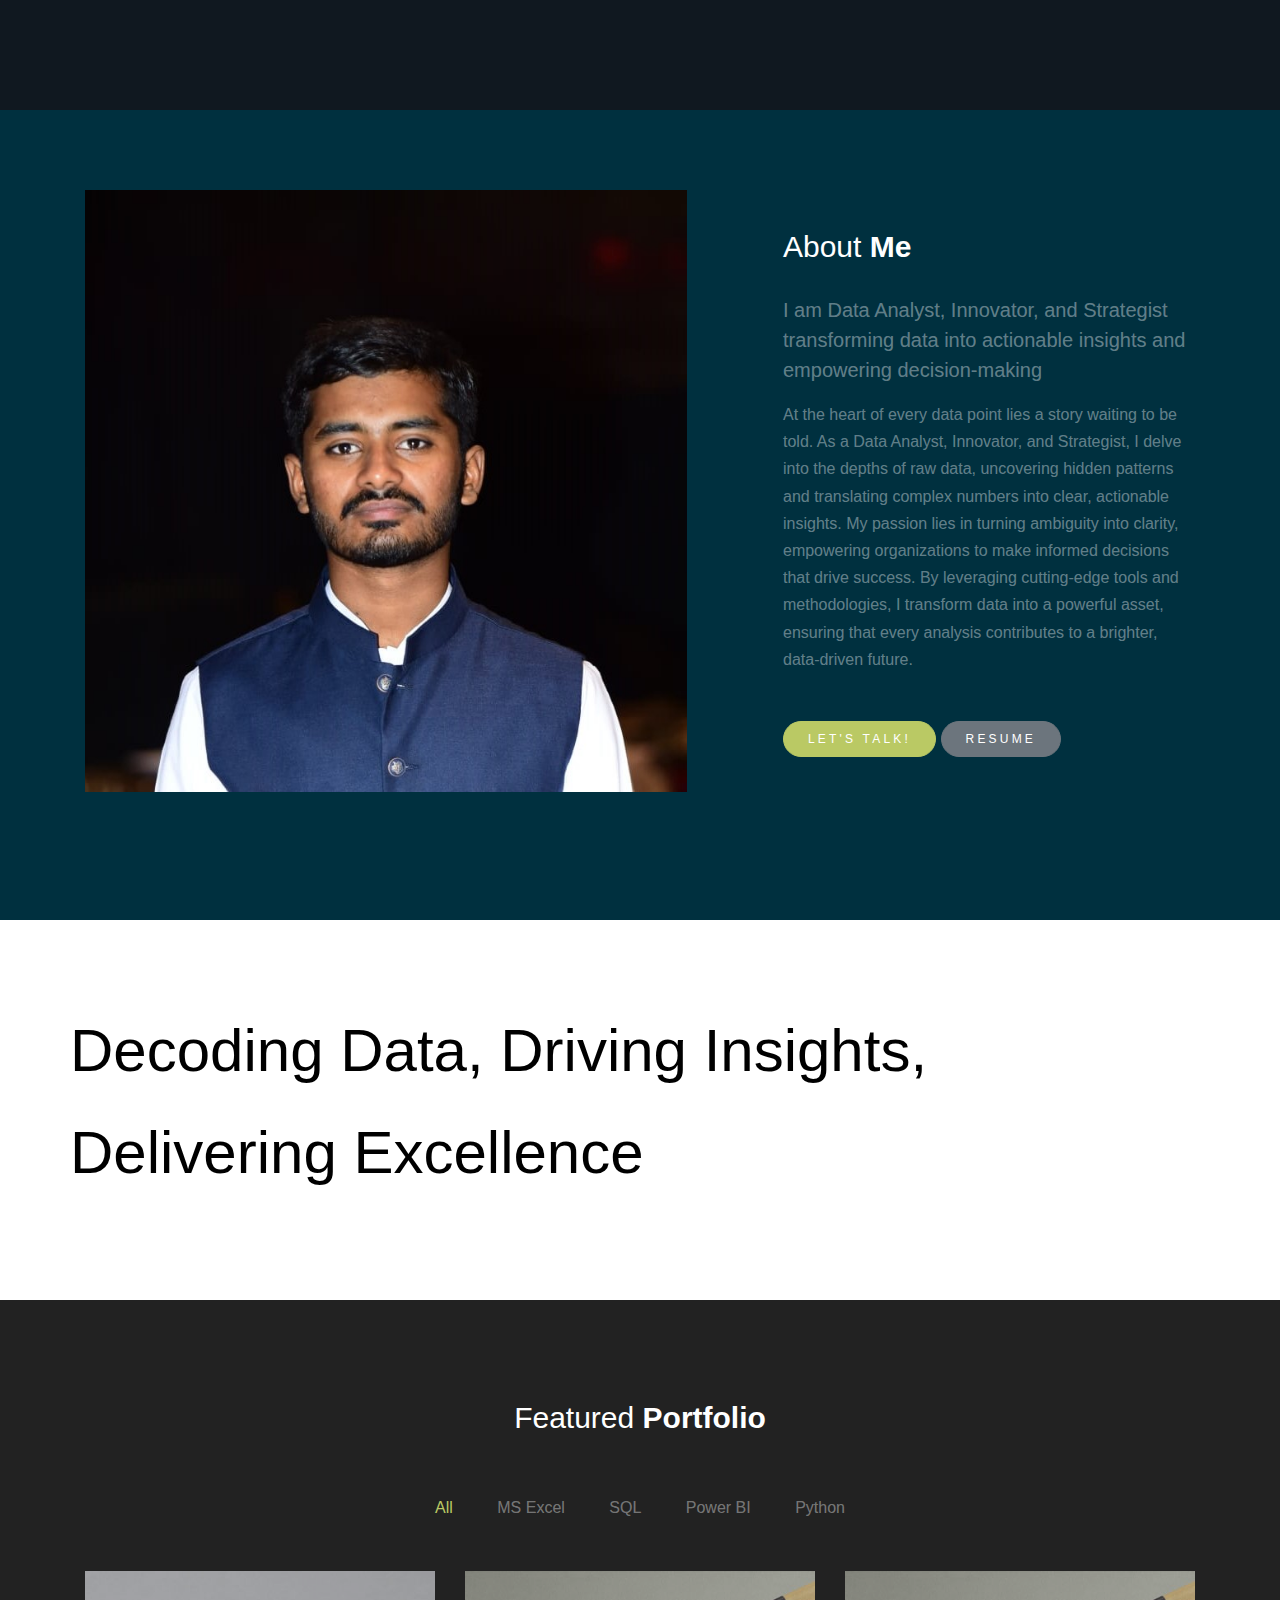
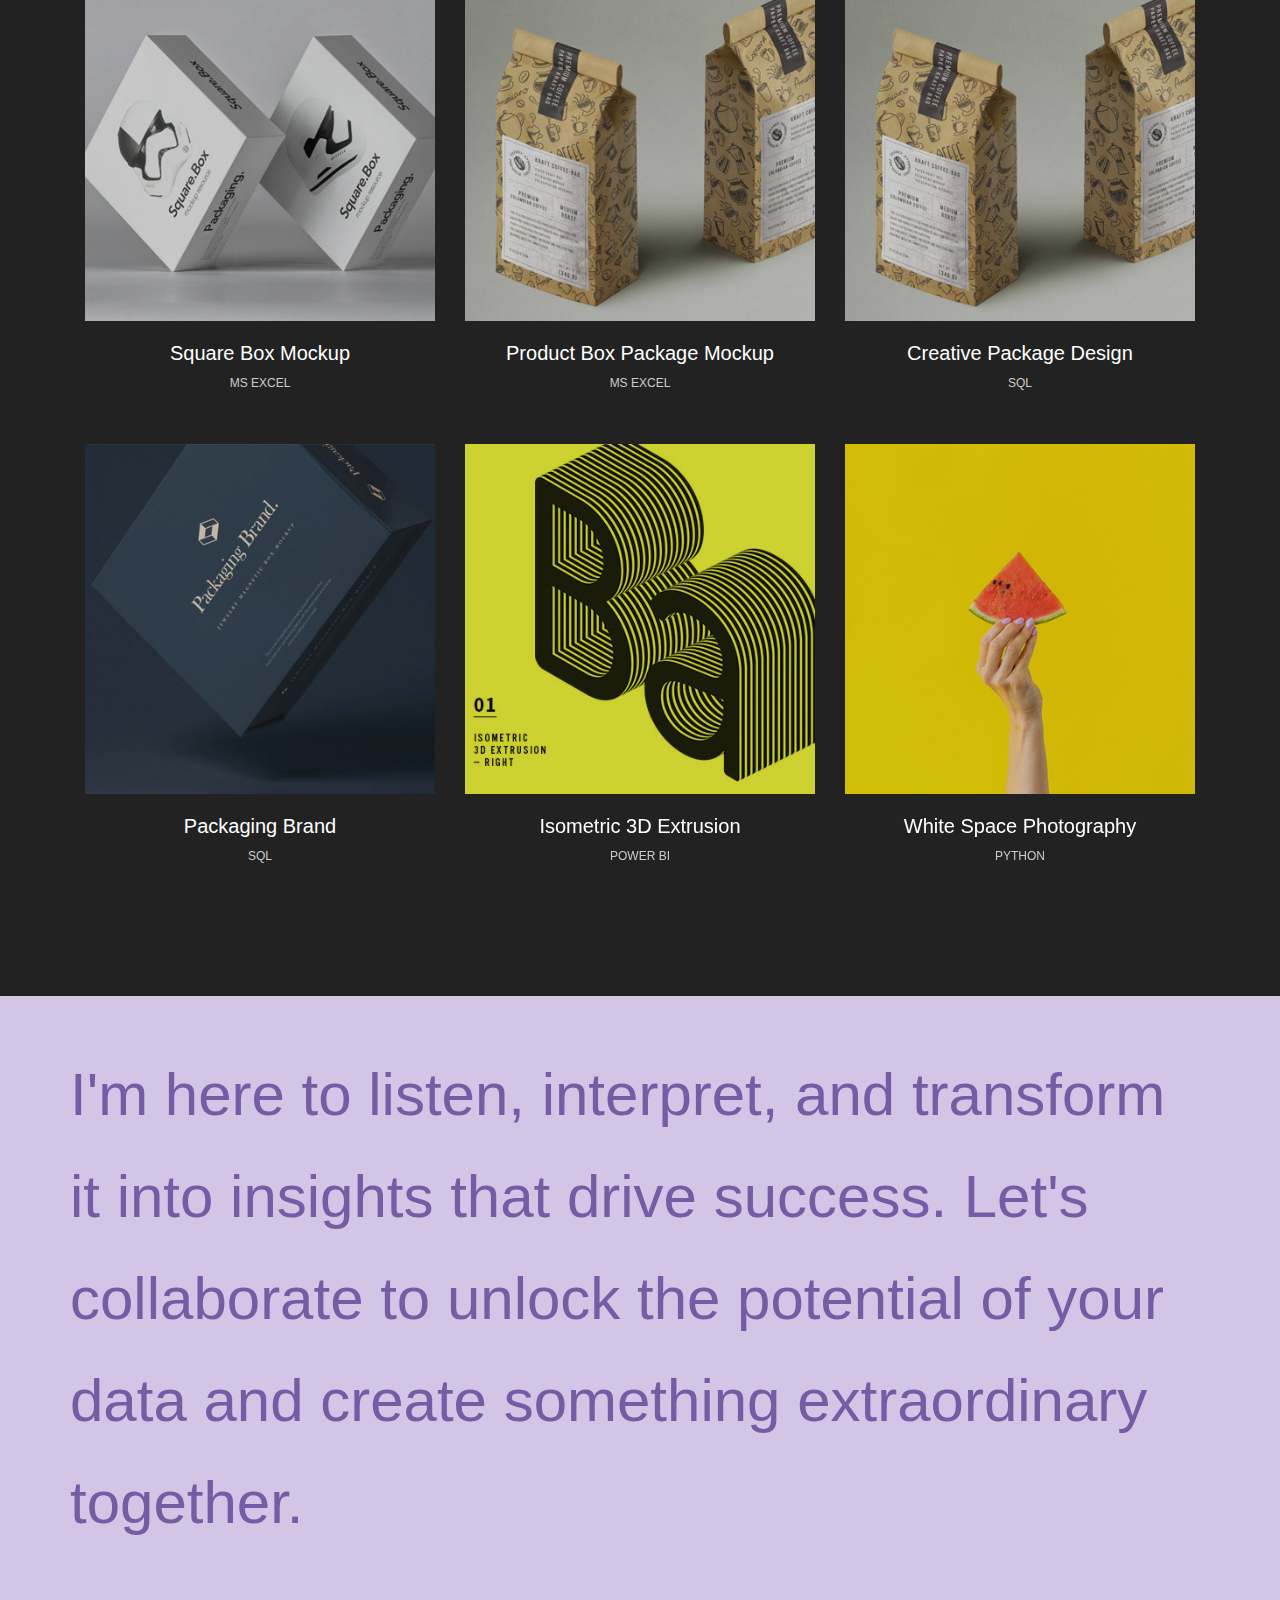
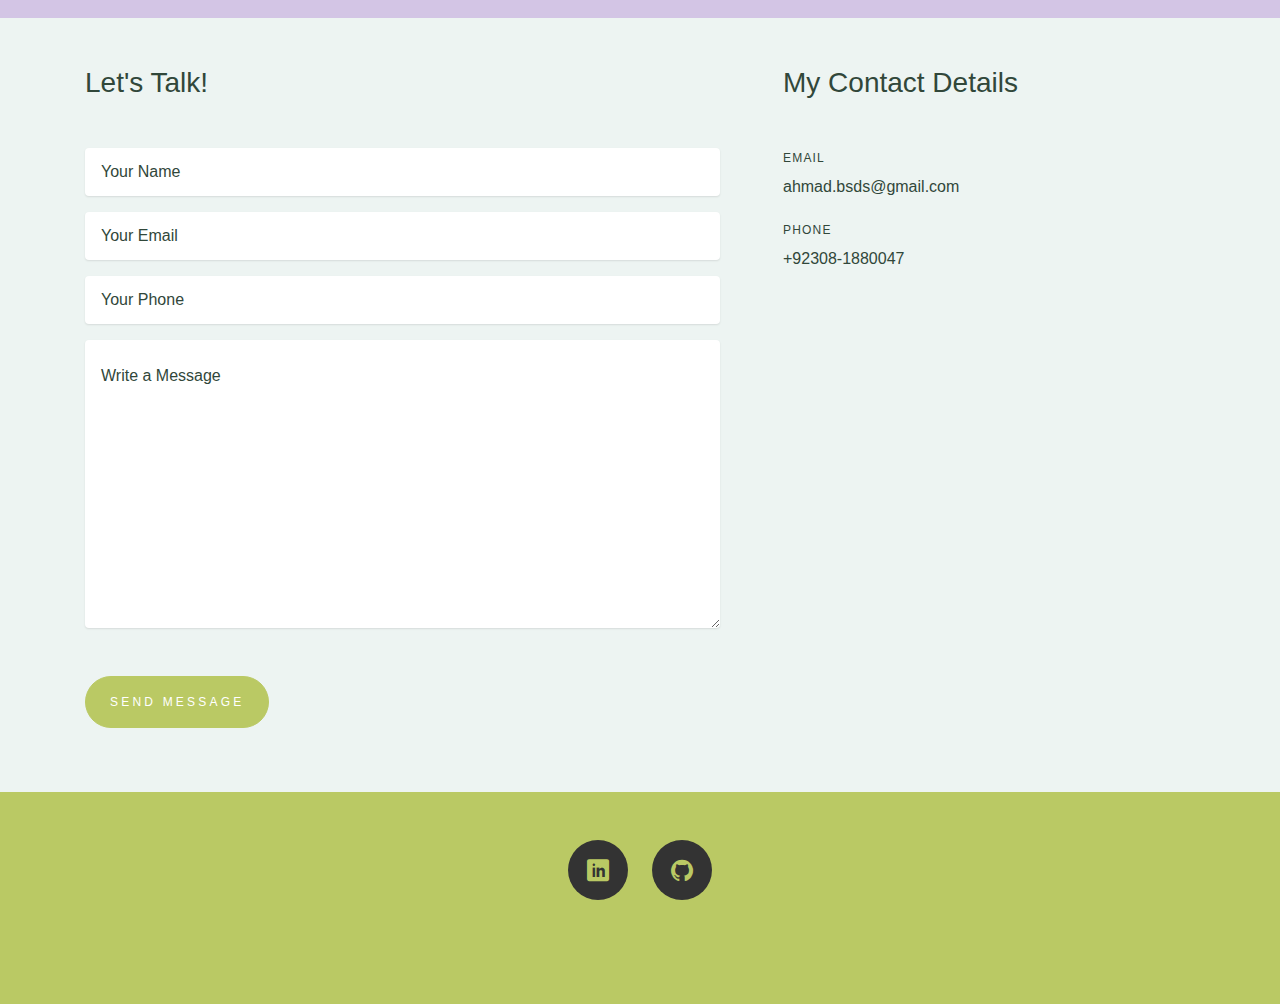
==== commit 99ca8278: "add" ====
--- a/index.html
+++ b/index.html
@@ -30,10 +30,10 @@
 			<div class="collapse navbar-collapse justify-content-md-center" id="navbarsExample09">
 				<ul class="navbar-nav">
 					<li class="nav-item"><a class="nav-link" href="#section-home">Home</a></li>
+					<li class="nav-item"><a class="nav-link" href="#section-about">About</a></li>
 					<li class="nav-item"><a class="nav-link" href="#section-portfolio">Portfolio</a></li>
-					<li class="nav-item"><a class="nav-link" href="#section-about">About</a></li>
 					<li class="nav-item"><a class="nav-link" href="#section-contact">Contact</a></li>
-					<li class="nav-item"><a href="#" class="btn nav-link btn-secondary px-4 py-2 btn-sm">Resume</a></li>
+					<li class="nav-item"><a href="#" class="btn nav-link btn-primary px-4 py-2 btn-sm" style="color: #fff;">Resume</a></li>
 				</ul>
 			</div>
 		</div>
@@ -42,7 +42,7 @@
 
 
 
-	<section class="site-hero" style="position: sticky; top: 0; background-image: url(images/image_1.jpg)" id="section-home" data-stellar-background-ratio="0.5">
+	<section class="site-hero" id="section-home" style="position: sticky; top: 0; background-image: url(images/image_111.jpg)" data-stellar-background-ratio="0.5">
 
 		<div class="container">
 			<div class="row intro-text align-items-center justify-content-center">
@@ -58,11 +58,11 @@
 
 
 
-	<section class="site-section" id="section-about-cards" style="position: sticky; top: 10vh; background:#125B50; background-size: cover; height: 100vh;">
-		<div class="container">
-			<div class="text-center pt-5 py-4">
+	<section class="site-section" id="section-about-cards" style="position: sticky; top: 10vh; background: #101820; background-size: cover; height: 100vh;">
+		<div class="container">
+			<div class="text-center pt-5 py-4" style="color: #BAC964;">
 				<strong class="d-block text-white text-uppercase letter-spacing">proud to be a</strong>
-				<h1 class="site-heading site-animate"><strong class="d-block">Data Analyst</strong></h1>
+				<h1 class="site-heading site-animate"><strong class="d-block" style="font-weight: 700;">Data Analyst</strong></h1>
 				<p>We are surrounded by data, but starved for insights -Jay Baer</p>
 
 			</div>
@@ -134,13 +134,13 @@
 						<h2>About <strong>Me</strong></h2>
 					</div>
 					<p class="lead">I am Data Analyst, Innovator, and Strategist transforming data into actionable insights and empowering decision-making</p>
-					<p class="mb-5  ">					
+					<p class="mb-5">					
 At the heart of every data point lies a story waiting to be told. As a Data Analyst, Innovator, and Strategist, I delve into the depths of raw data, uncovering hidden patterns and translating complex numbers into clear, actionable insights. My passion lies in turning ambiguity into clarity, empowering organizations to make informed decisions that drive success. By leveraging cutting-edge tools and methodologies, I transform data into a powerful asset, ensuring that every analysis contributes to a brighter, data-driven future.
 					</p>
 
 					<p>
 						<a href="#section-contact" class="btn btn-primary px-4 py-2 btn-sm smoothscroll">Let's talk!</a>
-						<a href="#" class="btn btn-secondary px-4 py-2 btn-sm">Download CV</a>
+						<a href="#" class="btn btn-secondary px-4 py-2 btn-sm">Resume</a>
 					</p>
 				</div>
 			</div>
@@ -328,10 +328,10 @@
 	</section> -->
 
 
-	<section class="site-section py-5" id="section-skills"  style="position: sticky; background:#222; background: aliceblue; color: black; top: 0;">
+	<section class="site-section py-5" id="section-skills"  style=" position: sticky; background: #D3C5E5; color: black; top: 0;">
 		<div class="container">
 			<div class="row">
-				<div style="font-size: 60px; color: #F8B400;">
+				<div style="font-size: 60px; color: #735DA5; display: block;">
 
 					<p>I'm here to <strong>listen</strong>, <strong>interpret</strong>, and <strong>transform</strong> it into insights that drive success. <strong>Let's collaborate</strong> to unlock the potential of your data and create something extraordinary together.</p>
 
@@ -341,12 +341,12 @@
 		</div>
 	</section>
 
-	<section class="site-section" id="section-contact"  style="position: sticky; background: #F4CE14;">
+	<section class="site-section py-5" id="section-contact"  style="position: sticky; background: #EDF4F2;">
 		<div class="container">
 			<div class="row">
 				<div class="col-md-7 mb-5 mb-md-0">
 					<form action="" class="site-form">
-						<h3 class="mb-5"><strong>Let's Talk!</strong></h3>
+						<h3 class="mb-5"><strong style="color: #31473A;">Let's Talk!</strong></h3>
 						<div class="form-group">
 							<input type="text" class="form-control px-3 py-4" placeholder="Your Name">
 						</div>
@@ -365,7 +365,7 @@
 					</form>
 				</div>
 				<div class="col-md-5 pl-md-5">
-					<h3 class="mb-5">My Contact Details</h3>
+					<h3 class="mb-5" style="color: #31473A;">My Contact Details</h3>
 					<ul class="site-contact-details">
 						<li>
 							<span class="text-uppercase">Email</span>
@@ -382,7 +382,7 @@
 	</section>
 
 
-	<footer class="site-footer" style="position: sticky; background: peachpuff;">
+	<footer class="site-footer" style="position: sticky; background: #BAC964;">
 		<div class="container">	
 			<div class="row mb-5">
 				<div class="col-md-12 text-center">
@@ -421,4 +421,4 @@
     	<script src="js/google-map.js"></script> -->
 
     </body>
-    </html>
+    </html>--- a/css/style.css
+++ b/css/style.css
@@ -1,10 +1,15 @@
 body {
   background: #fff;
   color: rgba(255, 255, 255, 0.4);
-  background: #222;
+  background: #FFFFFF;
   line-height: 1.7;
   font-size: 16px;
   font-weight: 300; }
+
+* {
+
+  scroll-behavior: smooth;
+}
 
 .p1-gradient-bg, .thumb .overlay-bg {
   background: -moz-linear-gradient(0deg, #8490ff 0%, #62bdfc 100%);
@@ -146,10 +151,11 @@
   background-size: cover;
   background-position: center center;
   background-repeat: no-repeat;
-  position: relative;
+/*  position: relative;*/
+  align-items: center;
   overflow: hidden; }
   .site-hero, .site-hero .row {
-    height: 100vh;
+    height: 90vh;
     min-height: 800px; }
   .site-hero:before {
     content: "";
@@ -433,21 +439,32 @@
   -webkit-backface-visibility: hidden;
   backface-visibility: hidden; }
 
-.middle {
-  -webkit-transition: .5s ease;
-  -o-transition: .5s ease;
-  transition: .5s ease;
-  opacity: 0;
-  position: absolute;
-  top: 50%;
-  left: 50%;
-  -webkit-transform: translate(-50%, -50%);
-  transform: translate(-50%, -50%);
-  -ms-transform: translate(-50%, -50%);
-  text-align: center; }
-
-.single-portfolio:hover .middle {
-  opacity: 1; }
+
+
+.single-portfolio .thumb img {
+    opacity: 0.8; /* Decreases the opacity of the image to 80% */
+    transition: opacity 0.3s ease; /* Adds a smooth transition effect */
+}
+
+.single-portfolio .thumb img:hover {
+    opacity: 1; /* Restores the opacity to 100% when the image is hovered over */
+
+}
+
+
+.img-pop-up {
+    display: flex;
+    justify-content: center;
+    align-items: center;
+    flex-direction: column;
+    width: 100%;
+    height: 100%;
+    position: absolute;
+    top: 0;
+    left: 0;
+    text-decoration: none; /* Remove underline from the link */
+}
+
 
 .text {
   color: white;
@@ -459,8 +476,9 @@
   .single-portfolio:hover .thumb .overlay-bg {
     opacity: .85; }
 
+
 .thumb .overlay-bg {
-  opacity: 0;
+  opacity: 50px;
   border-radius: 5px;
   -webkit-transition: all 0.2s ease-in-out;
   -o-transition: all 0.2s ease-in-out;
@@ -531,37 +549,39 @@
 
 .form-control {
   border: none !important;
-  background: #333;
-  color: #fff;
+  background: white;
+  color: #31473A;
   -webkit-box-shadow: 0 1px 2px 0 rgba(0, 0, 0, 0.1) !important;
   box-shadow: 0 1px 2px 0 rgba(0, 0, 0, 0.1) !important; }
   .form-control:active, .form-control:focus {
-    background: #404040; }
+    background: #fff; }
   .form-control::-webkit-input-placeholder {
     /* Chrome/Opera/Safari */
-    color: rgba(255, 255, 255, 0.5); }
+    color: #31473A; }
   .form-control::-moz-placeholder {
     /* Firefox 19+ */
-    color: rgba(255, 255, 255, 0.5); }
+    color: #31473A; }
   .form-control:-ms-input-placeholder {
     /* IE 10+ */
-    color: rgba(255, 255, 255, 0.5); }
+    color: #31473A; }
   .form-control:-moz-placeholder {
     /* Firefox 18- */
-    color: rgba(255, 255, 255, 0.5); }
+    color: #31473A; }
 
 .site-form .form-control {
   border: 1px solid #b3bdc6; }
 
 .site-contact-details, .site-contact-details li {
   padding: 0;
-  margin: 0; }
+  margin: 0; 
+  color: #31473A;
+}
 
 .site-contact-details li {
   list-style: none;
   margin-bottom: 20px; }
   .site-contact-details li > span {
-    color: #2c3e50;
+    color: 31473A;
     letter-spacing: .1em;
     font-size: 12px;
     font-weight: 500;
@@ -625,144 +645,12 @@
   color: rgba(255, 255, 255, 0.5) !important; }
 
 
-
 /*-----------------*/
 
-.custom-section {
-    text-align:center;
-
-    background: #222222;
-
-    color: #B2C251;
-    font-family:'Roboto';
-    font-weight:200;
-
-    font-size: 90px;
-
-    height: 20vh;
-
-    overflow:hidden;
-    -webkit-backface-visibility: hidden;
-    -webkit-perspective: 1000;
-    -webkit-transform: translate3d(0,0,0);
+#cards{
+  border: none;
 }
 
-
-.custom-section div {
-    display:inline-block;
-    overflow:hidden;
-    white-space:nowrap;
+.card{
+  border: none;
 }
-
-.custom-section div:first-of-type {
-    animation: showup 7s infinite;
-}
-
-.custom-section div:last-of-type {
-    width:0px;
-    animation: reveal 7s infinite;
-}
-
-.custom-section div:last-of-type span {
-    margin-left:-355px;
-    animation: slidein 8s infinite;
-}
-
-@keyframes showup {
-    0% {opacity:0;}
-    20% {opacity:1;}
-    80% {opacity:1;}
-    100% {opacity:0;}
-}
-
-@keyframes slidein {
-    0% { margin-left:-800px; }
-    20% { margin-left:-800px; }
-    35% { margin-left:0px; }
-    100% { margin-left:0px; }
-}
-
-@keyframes reveal {
-    0% {opacity:0;width:0px;}
-    20% {opacity:1;width:0px;}
-    30% {width:355px;}
-    80% {opacity:1;}
-    100% {opacity:0;width: 600px;}
-}
-
-.custom-section p {
-    font-size:12px;
-    color:#999;
-    margin-top:200px;
-}
-
-/*-----------*/
-
-
-:root {
-    --skill-cards: 4;
-    --skill-cardHeight: 87vh;
-    --skill-cardTopPadding: 1.5em;
-    --skill-cardMargin: 4vw;
-}
-
-.skill-container {
-    width: 40%;
-    height: 20%;
-    margin: 0 auto;
-}
-
-#skill-cards {
-    list-style: none;
-    padding-left: 0;
-    display: grid;
-    grid-template-columns: 1fr;
-    grid-template-rows: repeat(var(--skill-cards), var(--skill-cardHeight));
-    gap: var(--skill-cardMargin);
-    padding-bottom: calc(var(--skill-cards) * var(--skill-cardTopPadding));
-    margin-bottom: var(--skill-cardMargin);
-}
-
-#skill-card1 {
-    --skill-index: 1;
-}
-#skill-card2 {
-    --skill-index: 2;
-}
-#skill-card3 {
-    --skill-index: 3;
-}
-#skill-card4 {
-    --skill-index: 4;
-}
-
-.skill-card {
-    position: sticky;
-    top: 0;
-    padding-top: calc(var(--skill-index) * var(--skill-cardTopPadding));
-}
-
-#skill-card1 .skill-card-body {
-    background-color: white;
-}
-#skill-card2 .skill-card-body {
-    background-color: #B5F386;
-}
-#skill-card3 .skill-card-body {
-    background-color: #FF7F3E;
-}
-#skill-card4 .skill-card-body {
-    background-color: #7A77E5;
-}
-
-.skill-card-body {
-    box-sizing: border-box;
-    padding: 30px;
-    border-radius: 50px;
-    box-shadow: 0 0 30px 0 rgba(0,0,0,0.3);
-    height: var(--skill-cardHeight);
-    display: flex;
-/*    justify-content: center;*/
-    align-items: center;
-    transition: all 0.5s;
-}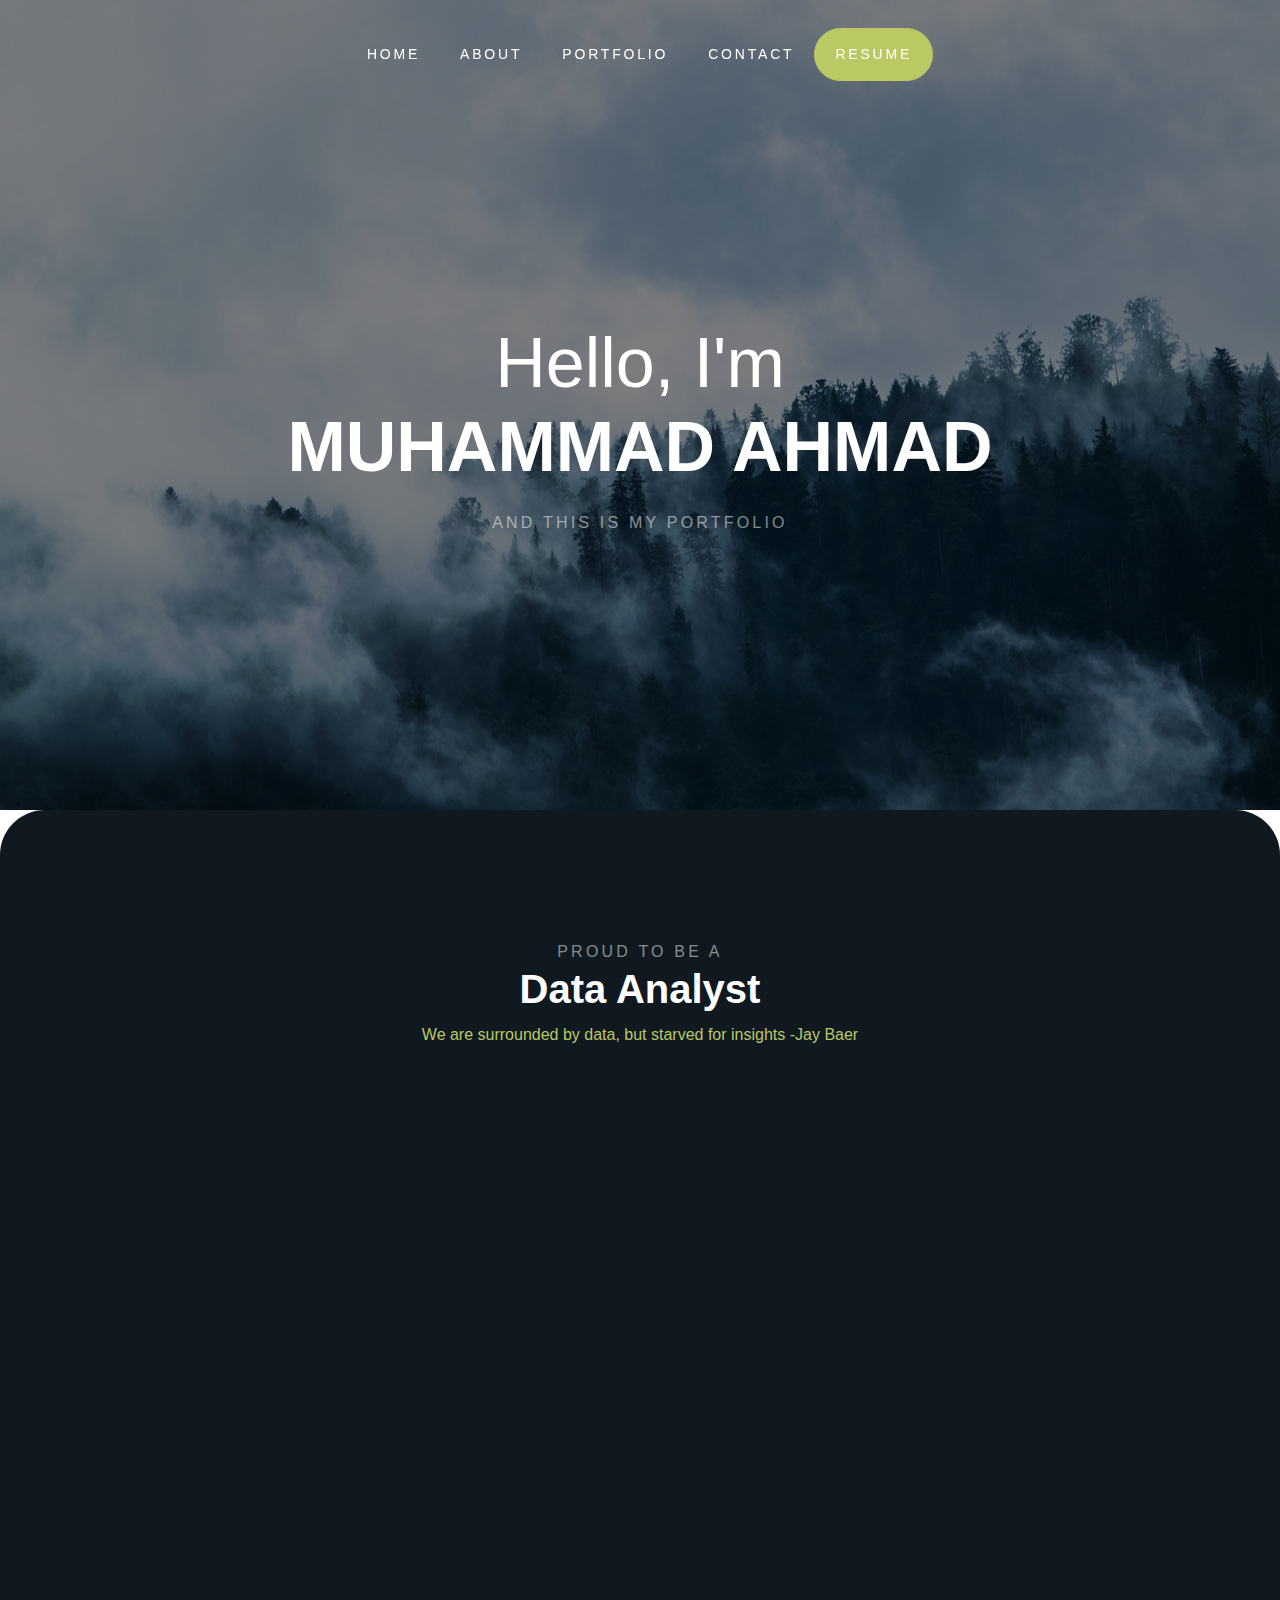
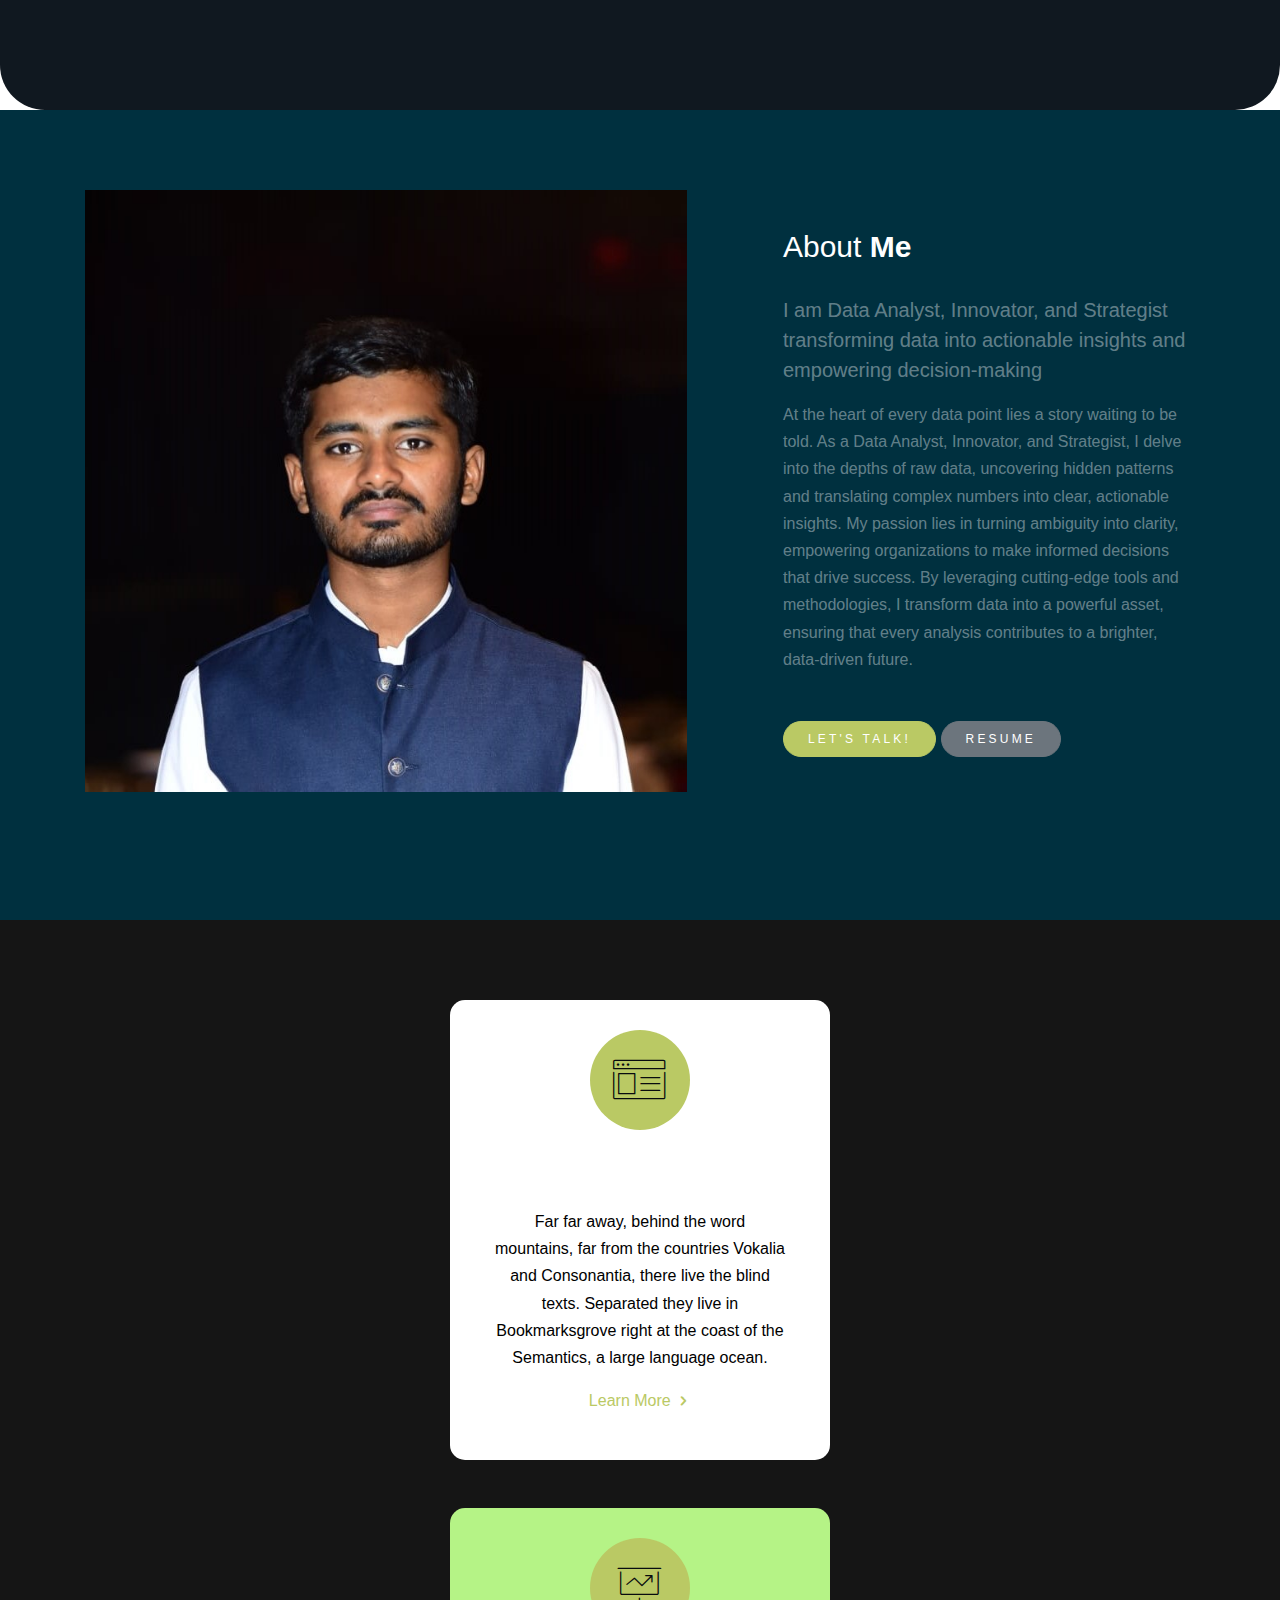
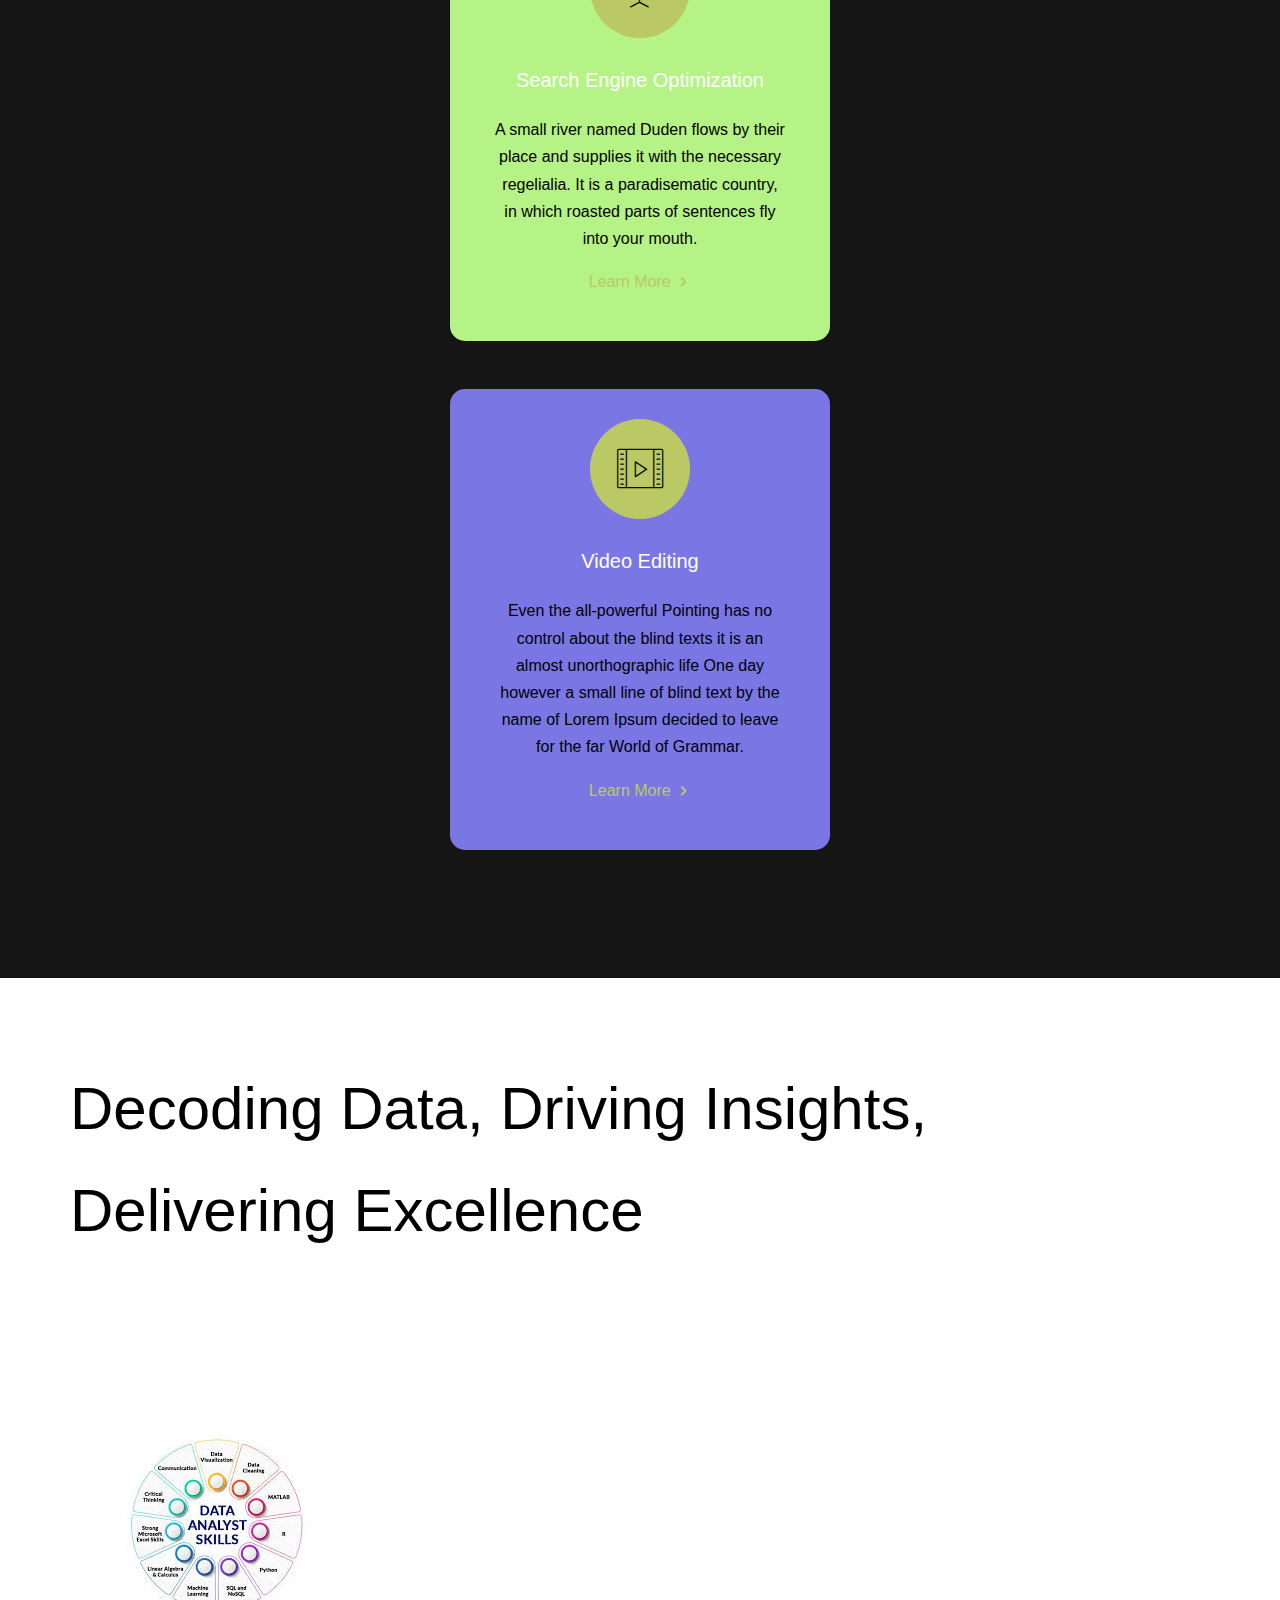
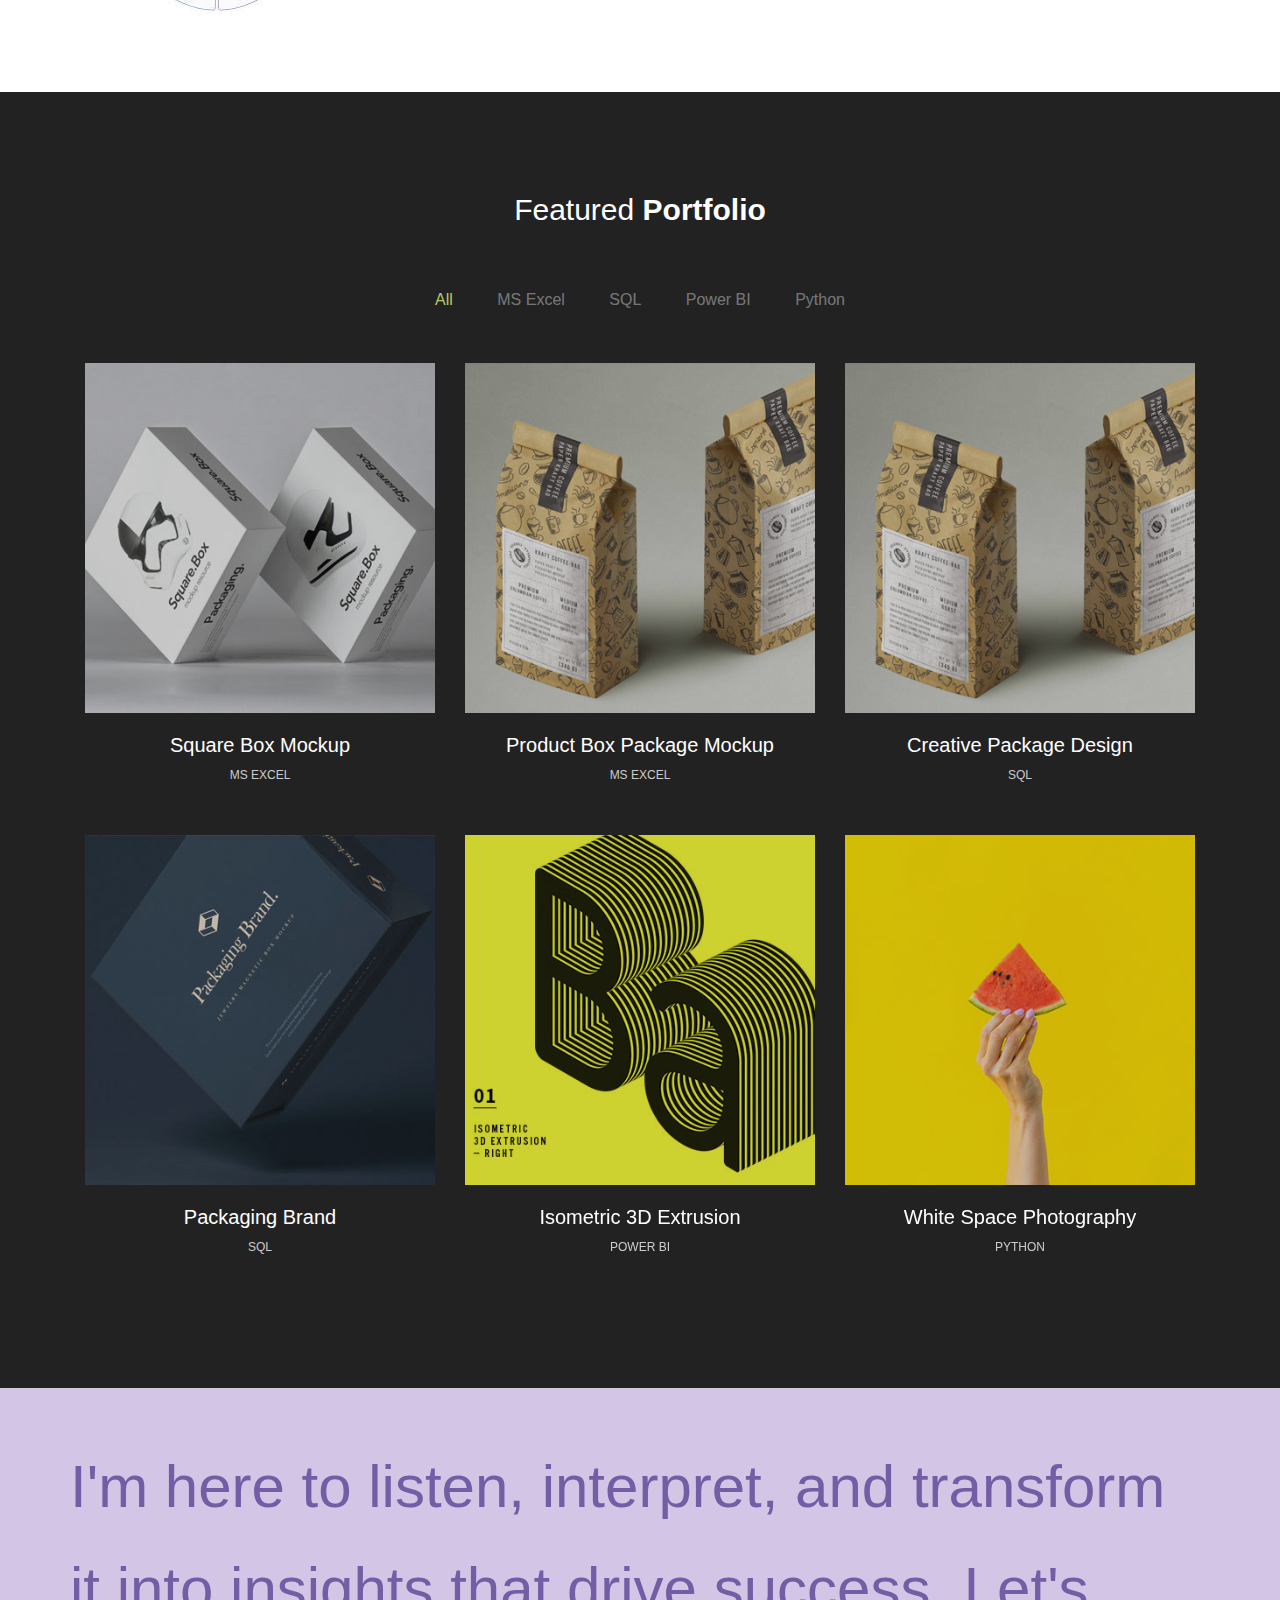
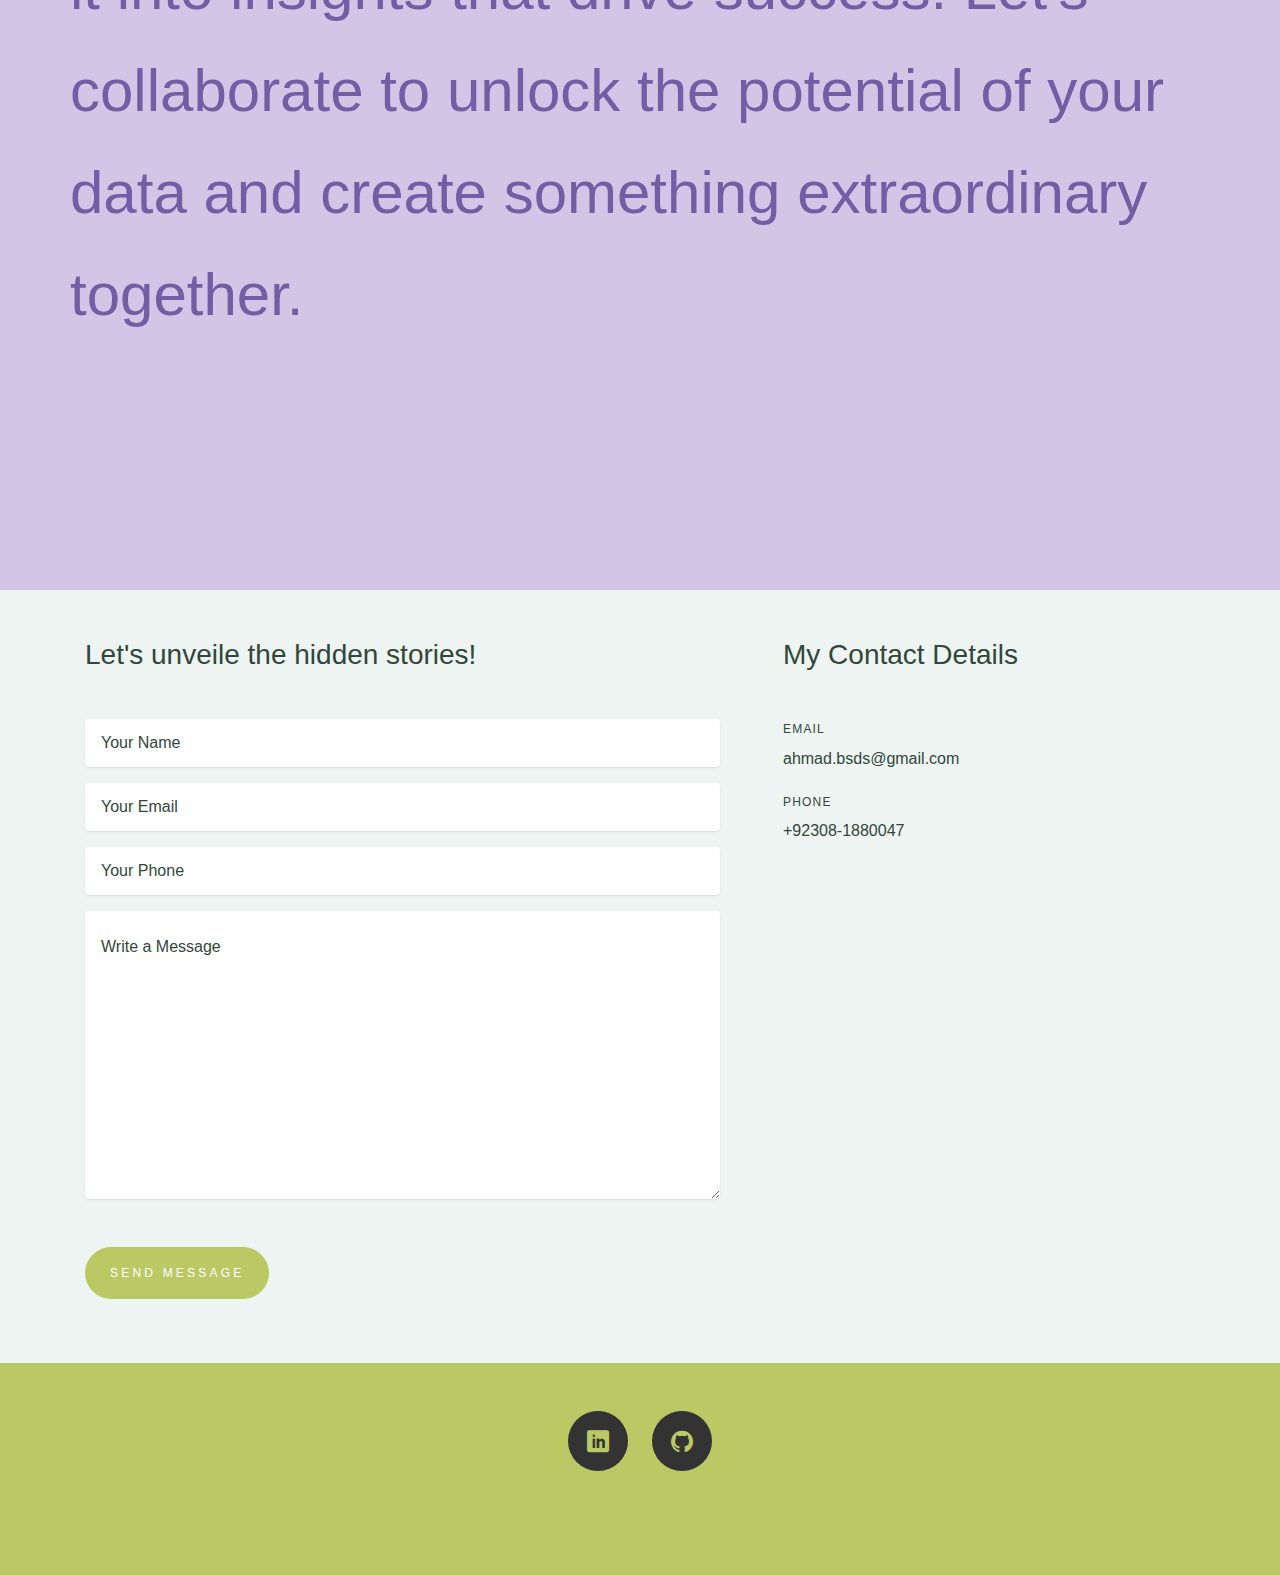
==== commit 52308a1b: "update" ====
--- a/index.html
+++ b/index.html
@@ -12,7 +12,6 @@
 	<link rel="stylesheet" href="css/style.css">
 
 	<link href="https://fonts.googleapis.com/css?family=Nunito+Sans:200,300,400,700" rel="stylesheet">
-    <script src="https://kit.fontawesome.com/84cda12812.js" crossorigin="anonymous"></script>
 
 </head>
 <body data-spy="scroll" data-target="#pb-navbar" data-offset="200">
@@ -58,7 +57,7 @@
 
 
 
-	<section class="site-section" id="section-about-cards" style="position: sticky; top: 10vh; background: #101820; background-size: cover; height: 100vh;">
+	<section class="site-section" id="section-about-cards" style="position: sticky; top: 10vh; background: #101820; background-size: cover; height: 100vh; border-radius: 45px;">
 		<div class="container">
 			<div class="text-center pt-5 py-4" style="color: #BAC964;">
 				<strong class="d-block text-white text-uppercase letter-spacing">proud to be a</strong>
@@ -71,58 +70,6 @@
 	</section>
 
 
-	<!-- <section class="site-section" id="section-skill-cards" style="position: sticky; background:#222;">
-		<div class="container">
-				
-
-			<div class="d-block" style="align-items: center;">
-
-			<div class="single-portfolio col-sm-4 all excel"  style="position: sticky; top: 100px; z-index: 1;">
-						<div class="relative">
-							<div class="thumb">
-								<div class="overlay overlay-bg"></div>
-								<div style="background: #FFFFFF; height: 50vh; width: 50vh; border-radius: 10px; color: black; top: 50px; margin-bottom: 0px; margin-top: 0px;">
-									
-									<div style="color: black;">
-
-											<h6 class="lead">Hi!</h6>
-											<p class="px-4">It's is stunning eavening.</p>
-										
-									</div>
-
-								</div>
-							</div>                     
-						</div>                                        
-					</div>
-
-				
-			<div class="single-portfolio col-sm-4 all excel " style="position: sticky; top: 150px; z-index: 2;">
-					<div class="relative">
-							<div class="thumb">
-								<div class="overlay overlay-bg"></div>
-								<div style="background: #B5F386; height: 50vh; width: 50vh; border-radius: 10px; color: black; top: 5px; margin-bottom: 0px; margin-top: -10px;">Hello</div>
-							</div>                     
-						</div>                                        
-					</div>	
-
-
-
-			<div class="single-portfolio col-sm-4 all excel" style="position: sticky; top: 200px; z-index: 3;">
-						<div class="relative">
-							<div class="thumb">
-								<div class="overlay overlay-bg"></div>
-								<div style="background: #7A77E5; height: 50vh; width: 50vh; border-radius: 10px; color: black; top: 5px; margin-bottom: 290px; margin-top: -10px;">Hello</div>
-							</div>                     
-						</div>                                        
-					</div>	
-
-				</div>
-		</div>
-
-		</div>
-	</section>
- -->
-
 	<section class="site-section" id="section-about" style="position: sticky; background: #00303F;">
 		<div class="container">
 			<div class="row mb-5 align-items-center">
@@ -149,6 +96,59 @@
 		</div>
 	</section>
 
+
+
+	<section class="site-section" id="" style="position: sticky; background: #151515;">
+		<div class="container">
+
+<!-- 			<div class="row mb-4">
+				<div class="col-md-12">
+					<div class="section-heading text-center">
+						<h2>My <strong>Services</strong></h2>
+					</div>
+				</div>
+			</div> -->
+
+			<div class="row" style="display: grid; align-items: center; align-content: center; justify-items: center;">
+
+				<div class="col-md-6 col-lg-4 text-center mb-5" style="position: sticky; top: 20vh; background: #fff; border-radius: 15px;">
+					<div class="site-service-item site-animate" data-animate-effect="fadeIn" style="background: #fff; color: black;">
+						<span class="icon">
+							<span class="icon-browser2"></span>
+						</span>
+						<h3 class="mb-4">Web Design</h3>
+						<p>Far far away, behind the word mountains, far from the countries Vokalia and Consonantia, there live the blind texts. Separated they live in Bookmarksgrove right at the coast of the Semantics, a large language ocean.</p>
+						<p><a href="#" class="site-link">Learn More <i class="icon-chevron-right"></i></a></p>
+					</div>
+				</div>
+
+				<div class="col-md-6 col-lg-4 text-center mb-5" style="position: sticky; top: 25vh; background: #B5F386; border-radius: 15px;">
+					<div class="site-service-item site-animate" data-animate-effect="fadeIn" style="background: #B5F386; color: black;">
+						<span class="icon">
+							<span class="icon-presentation"></span>
+						</span>
+						<h3 class="mb-4">Search Engine Optimization</h3>
+						<p>A small river named Duden flows by their place and supplies it with the necessary regelialia. It is a paradisematic country, in which roasted parts of sentences fly into your mouth.</p>
+						<p><a href="#" class="site-link">Learn More <i class="icon-chevron-right"></i></a></p>
+					</div>
+				</div>
+				<div class="col-md-6 col-lg-4 text-center mb-5" style="position: sticky; top: 30vh; background: #7A77E5; border-radius: 15px;">
+					<div class="site-service-item site-animate" data-animate-effect="fadeIn" style="background: #7A77E5; color: black;">
+						<span class="icon">
+							<span class="icon-video2"></span>
+						</span>
+						<h3 class="mb-4">Video Editing</h3>
+						<p>Even the all-powerful Pointing has no control about the blind texts it is an almost unorthographic life One day however a small line of blind text by the name of Lorem Ipsum decided to leave for the far World of Grammar.</p>
+						<p><a href="#" class="site-link">Learn More <i class="icon-chevron-right"></i></a></p>
+					</div>
+				</div>
+
+				
+
+			</div>
+		</div>
+	</section>
+
 <!-- --------------- -->
 
 	<section class="site-section" id="section-skills"  style="position: sticky; background:#222; background: #FFFFFF; color: black;">
@@ -164,14 +164,16 @@
 
 <!-- ------------------- -->
 
-<!-- 	<section class="site-section" id="section-line">
-		<div class="container">		
-			    <div id="text-line" style="font-size: 60px;">Unveiling the hidden stories within data</div>
-		</div>
-	</section>	
- -->
-<!-- ----------- -->
-
+	<section class="site-section" id="section-skills"  style="position: sticky; background:#222; background: #FFFFFF; color: black;">
+		<div class="container">
+			<div class="row">
+				<div>
+					<img src="images/icons.png">
+				</div>
+			</div>
+
+		</div>
+	</section>
 
 	<section class="site-section" id="section-portfolio"  style="position: sticky; background:#222;">
 		<div class="container">
@@ -331,7 +333,7 @@
 	<section class="site-section py-5" id="section-skills"  style=" position: sticky; background: #D3C5E5; color: black; top: 0;">
 		<div class="container">
 			<div class="row">
-				<div style="font-size: 60px; color: #735DA5; display: block;">
+				<div style="font-size: 60px; color: #735DA5; display: flex; padding-bottom: 20vh;">
 
 					<p>I'm here to <strong>listen</strong>, <strong>interpret</strong>, and <strong>transform</strong> it into insights that drive success. <strong>Let's collaborate</strong> to unlock the potential of your data and create something extraordinary together.</p>
 
@@ -346,7 +348,7 @@
 			<div class="row">
 				<div class="col-md-7 mb-5 mb-md-0">
 					<form action="" class="site-form">
-						<h3 class="mb-5"><strong style="color: #31473A;">Let's Talk!</strong></h3>
+						<h3 class="mb-5"><strong style="color: #31473A;">Let's unveile the hidden stories!</strong></h3>
 						<div class="form-group">
 							<input type="text" class="form-control px-3 py-4" placeholder="Your Name">
 						</div>
--- a/css/style.css
+++ b/css/style.css
@@ -4,7 +4,13 @@
   background: #FFFFFF;
   line-height: 1.7;
   font-size: 16px;
-  font-weight: 300; }
+  font-weight: 300;
+  scroll-behavior: smooth; }
+
+  html{
+    scroll-behavior: smooth;
+  }
+
 
 * {
 
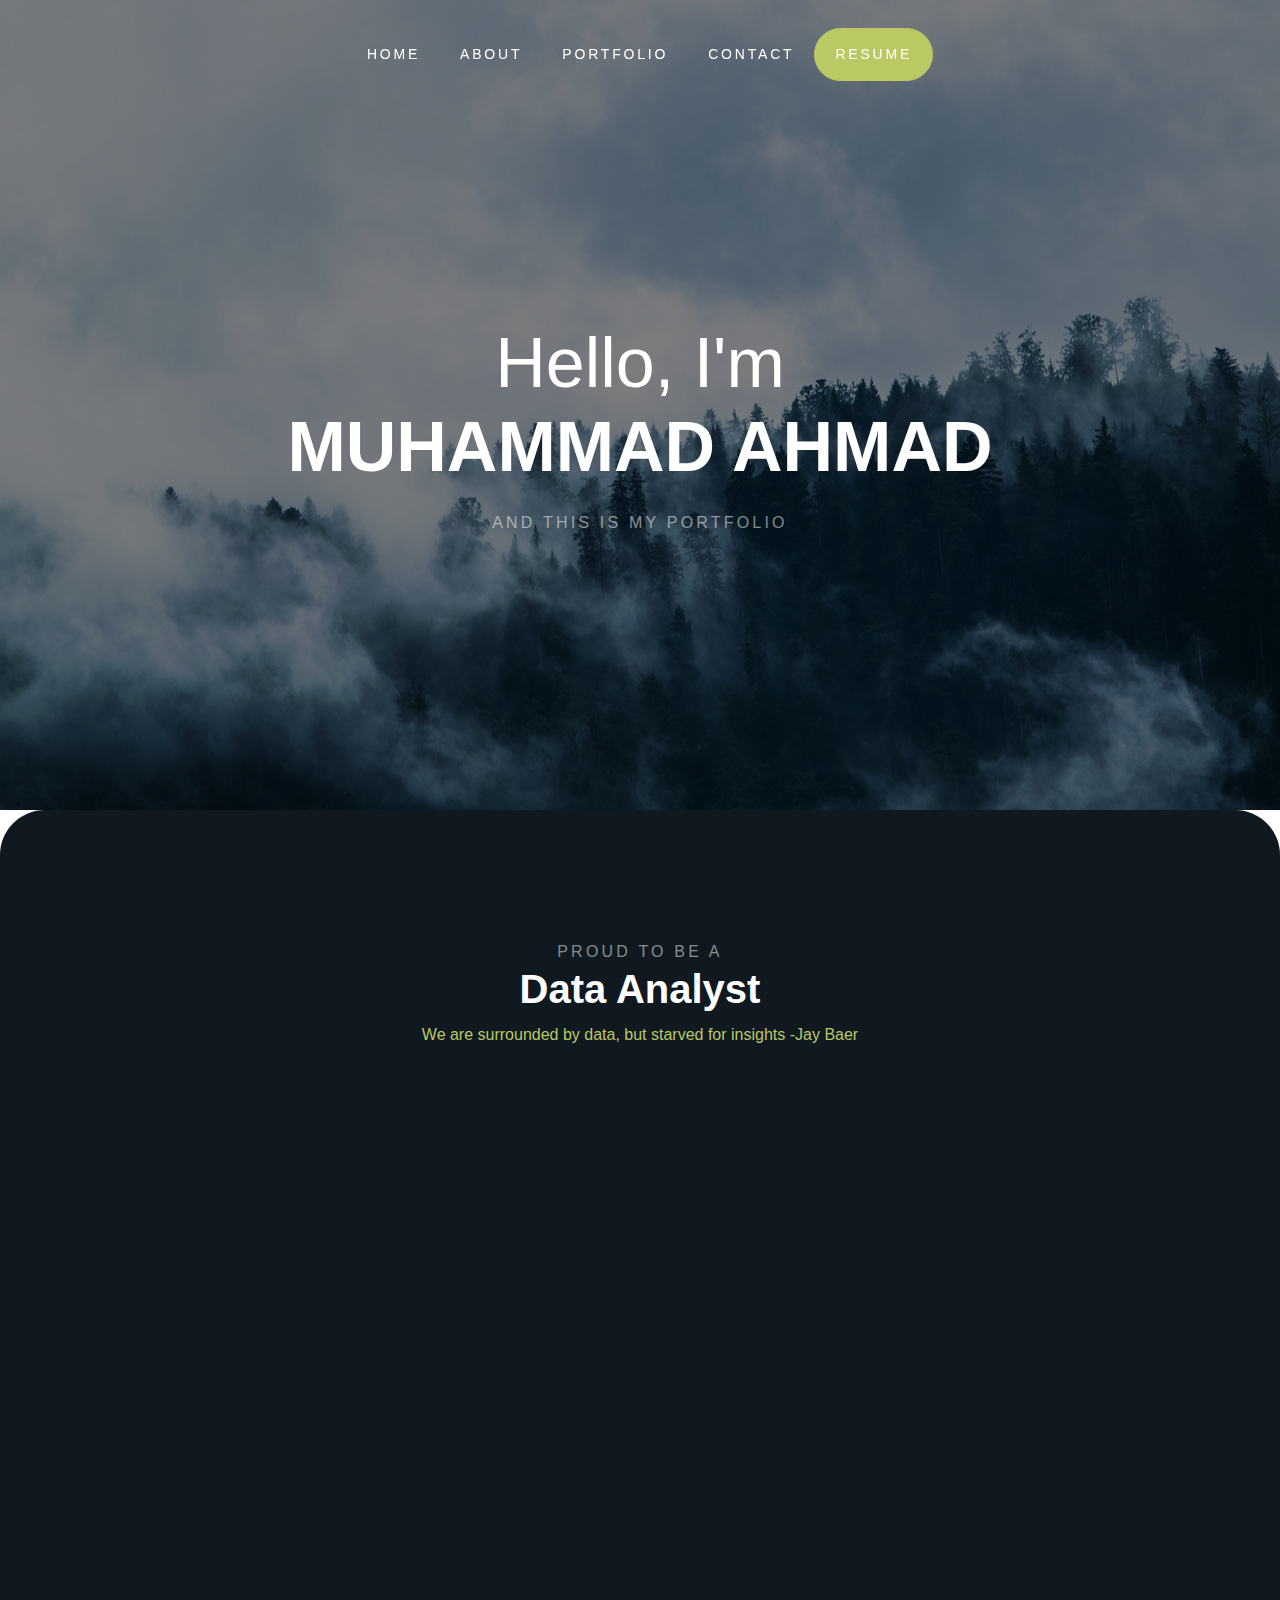
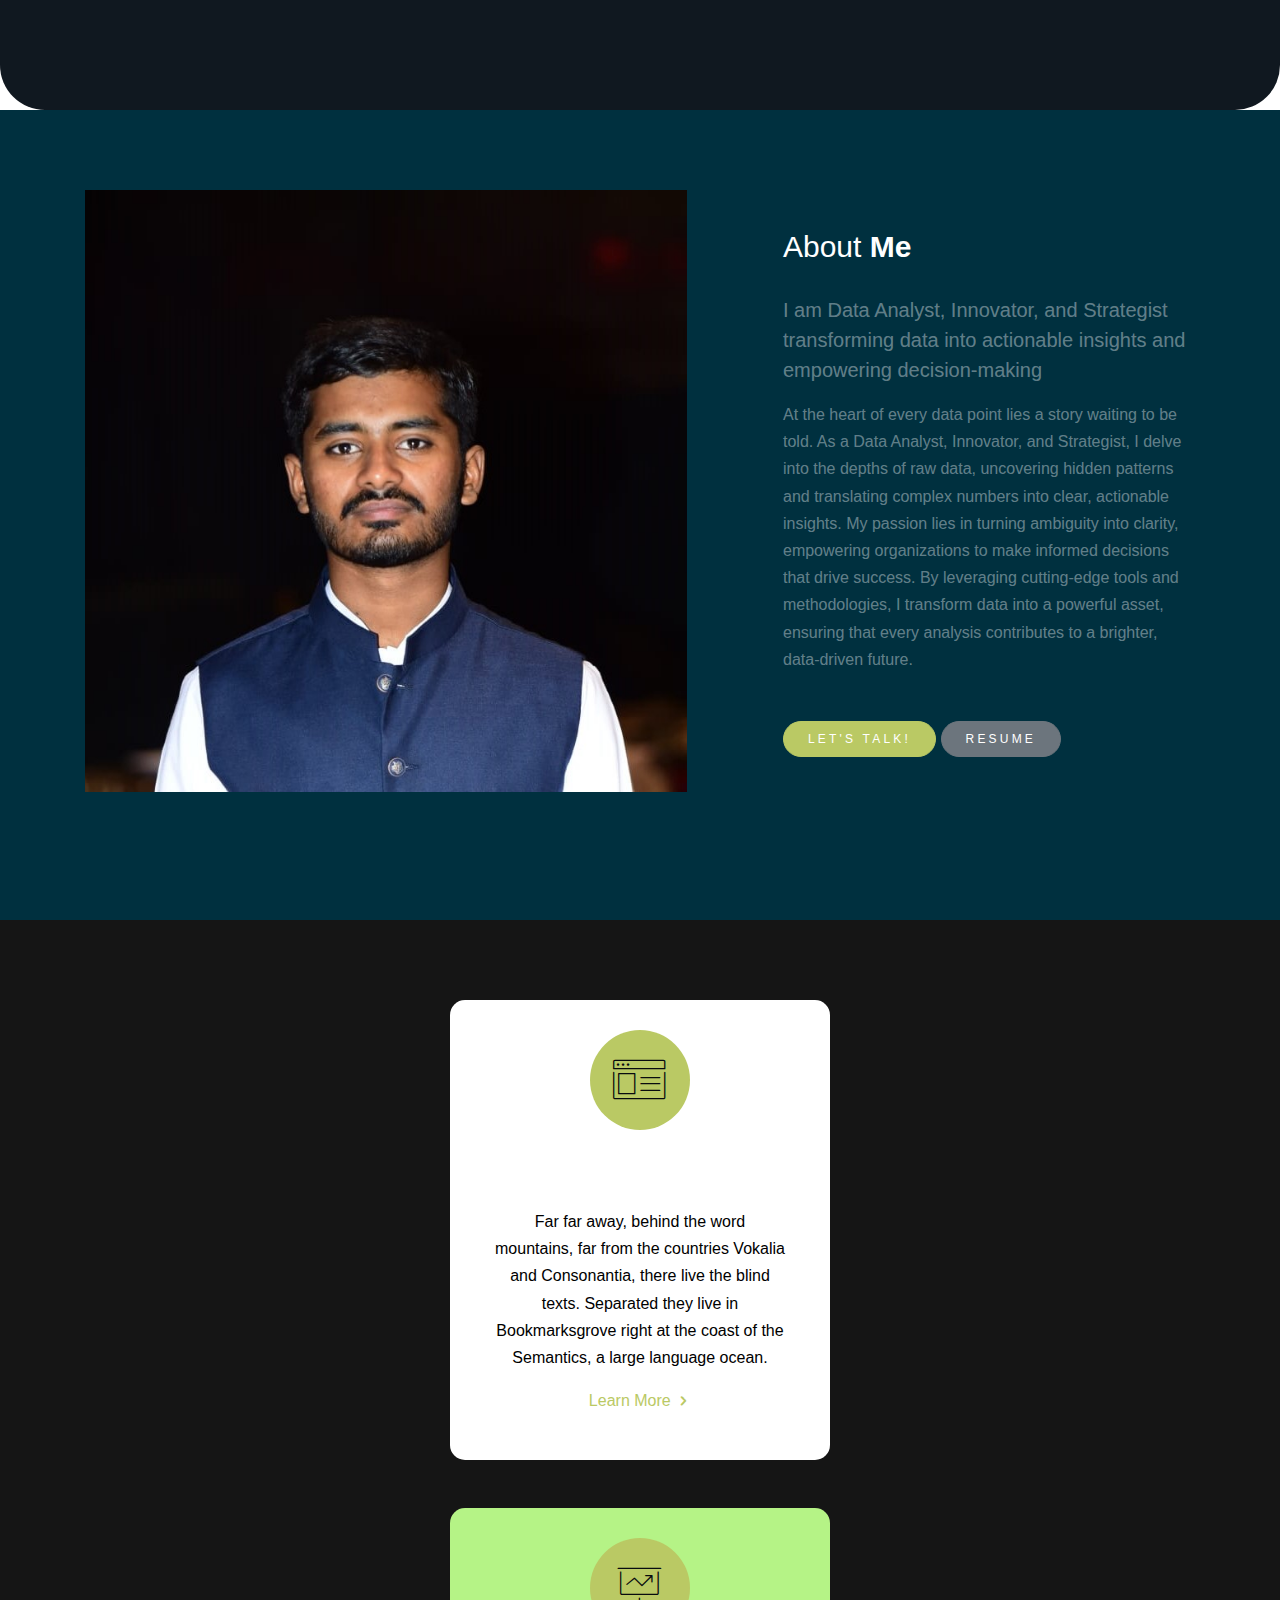
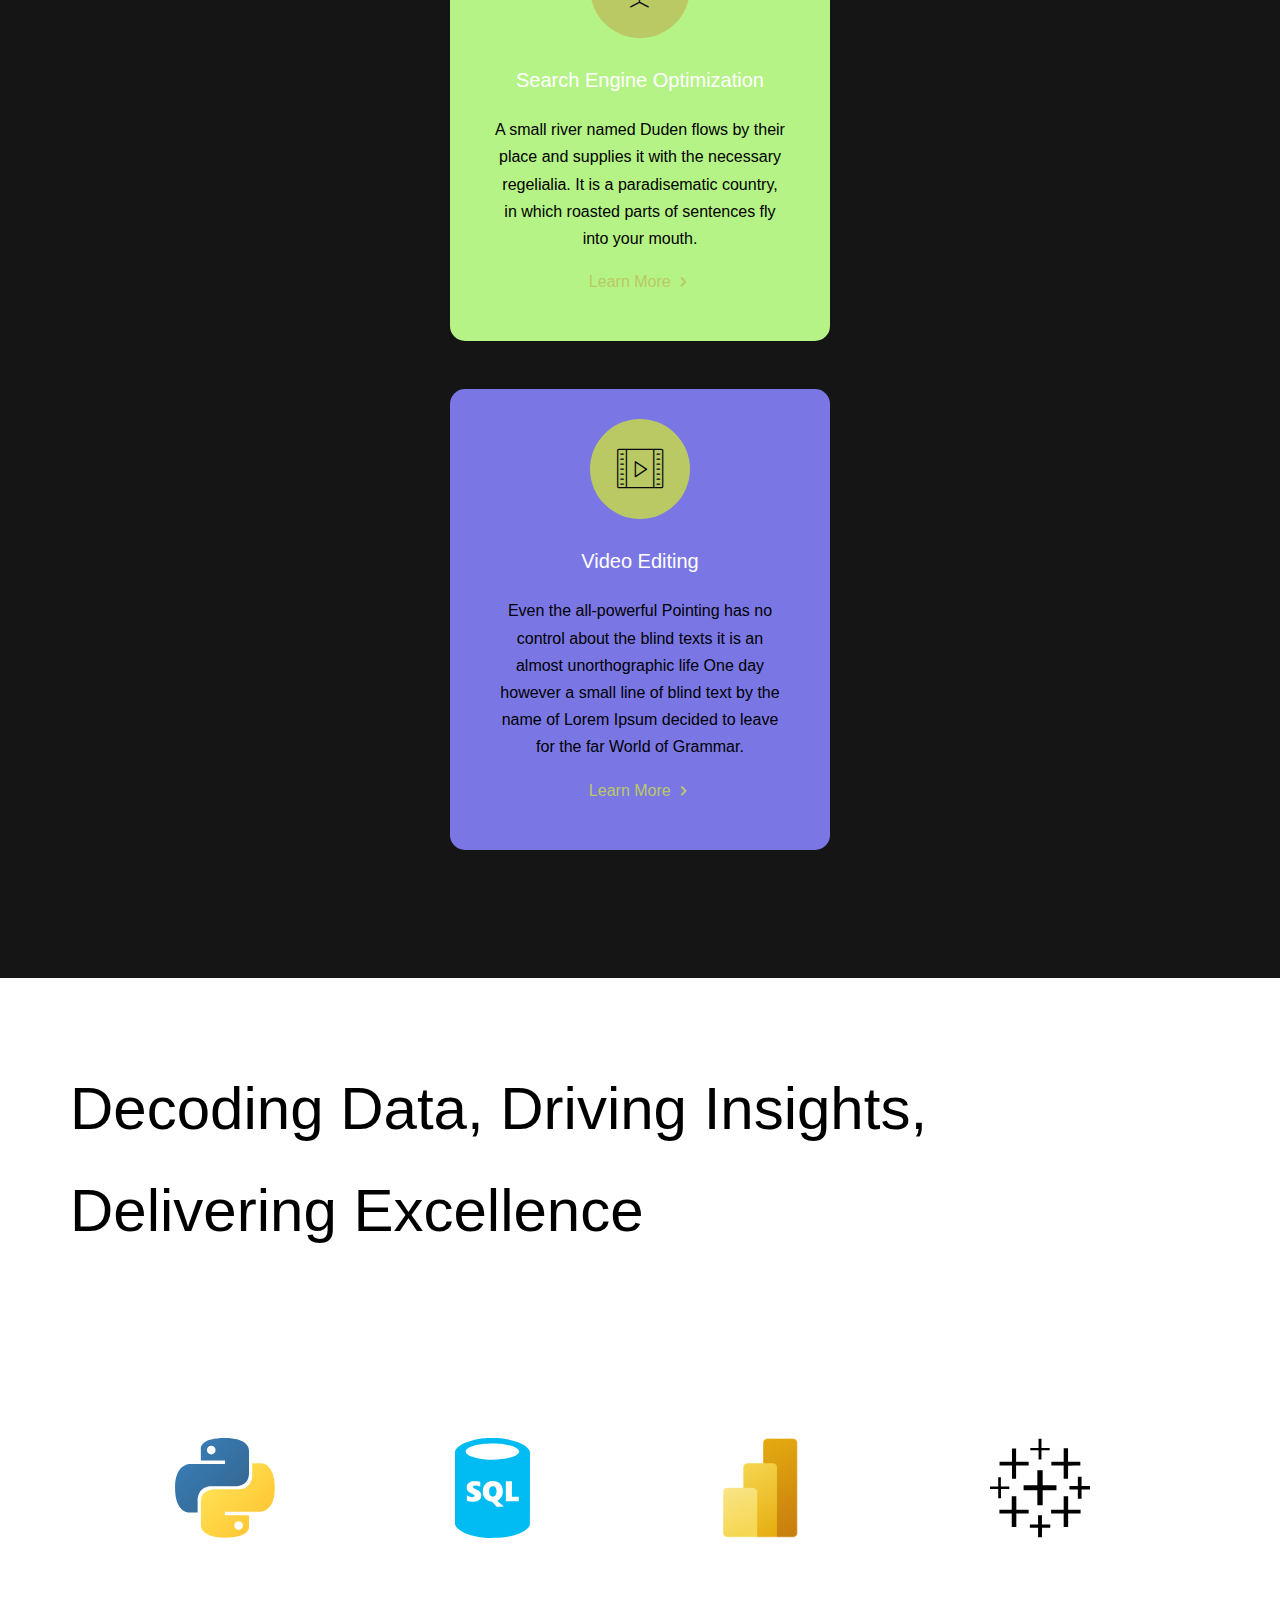
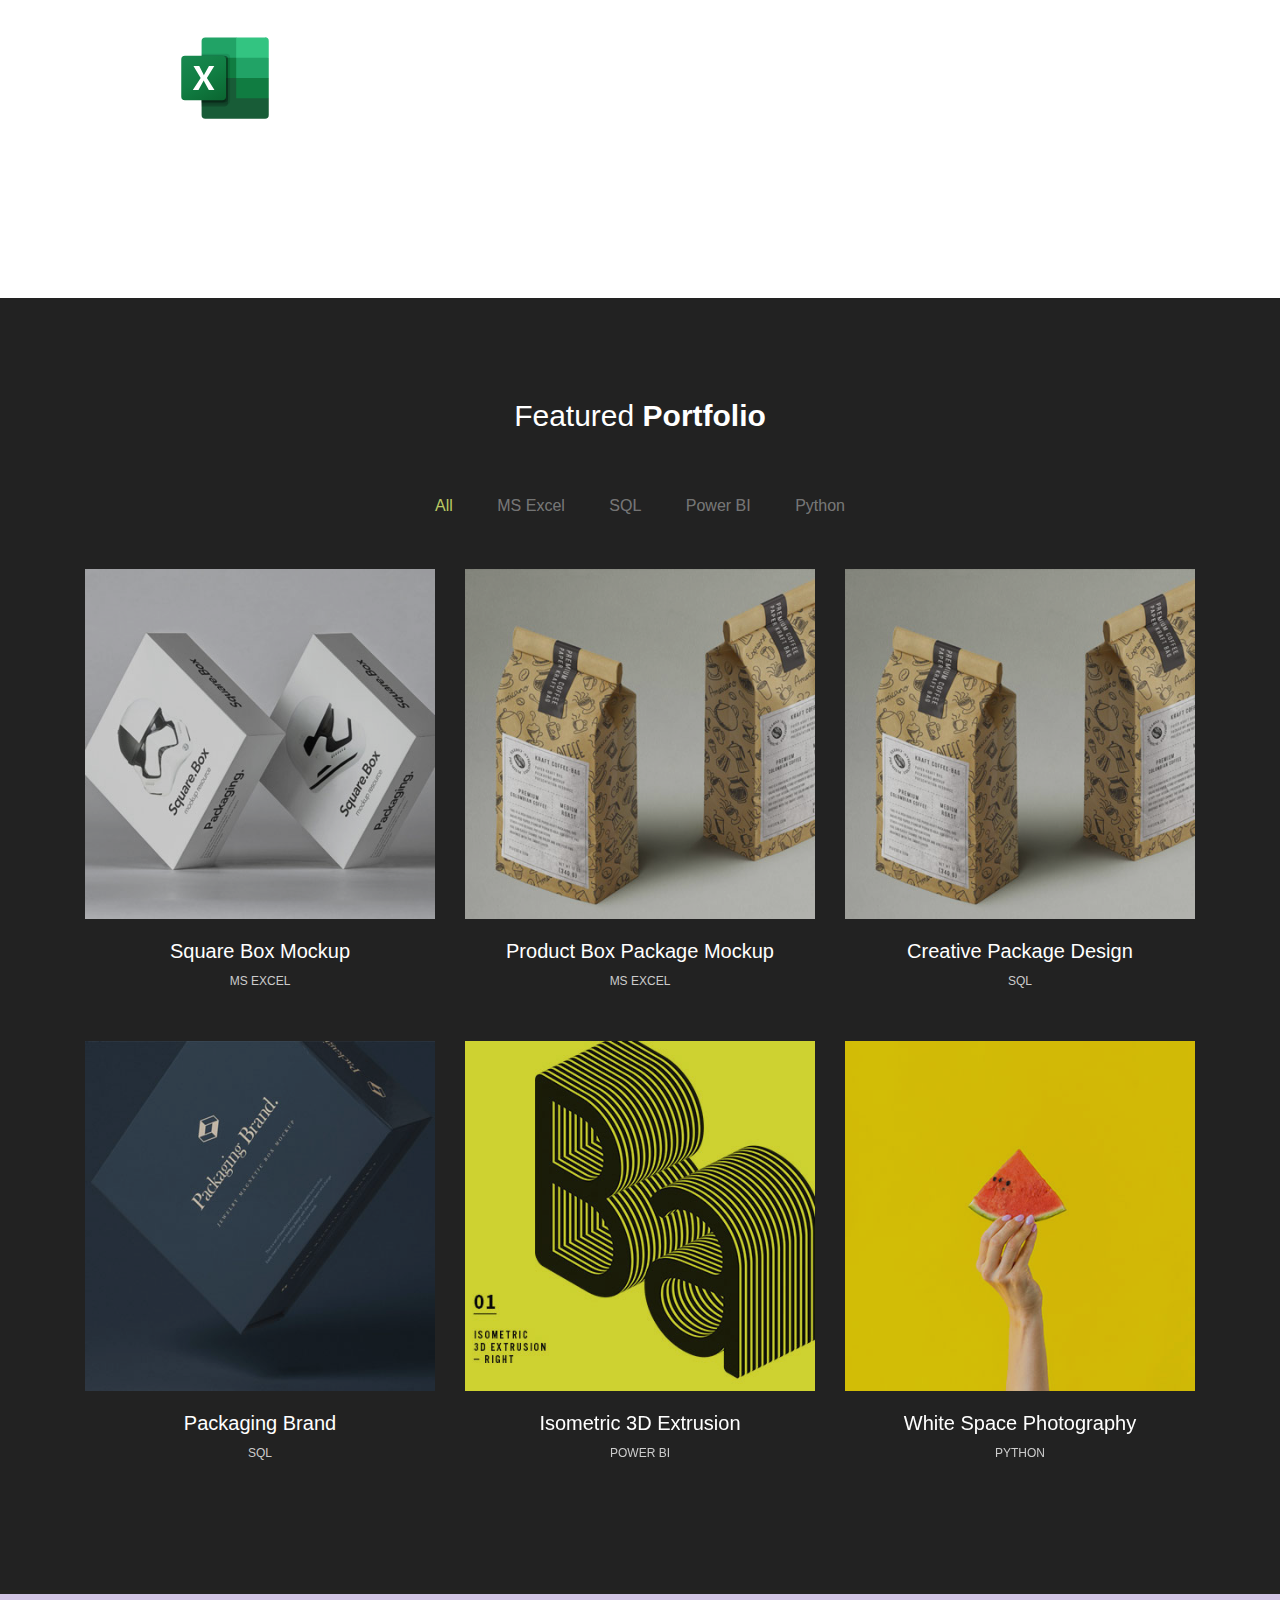
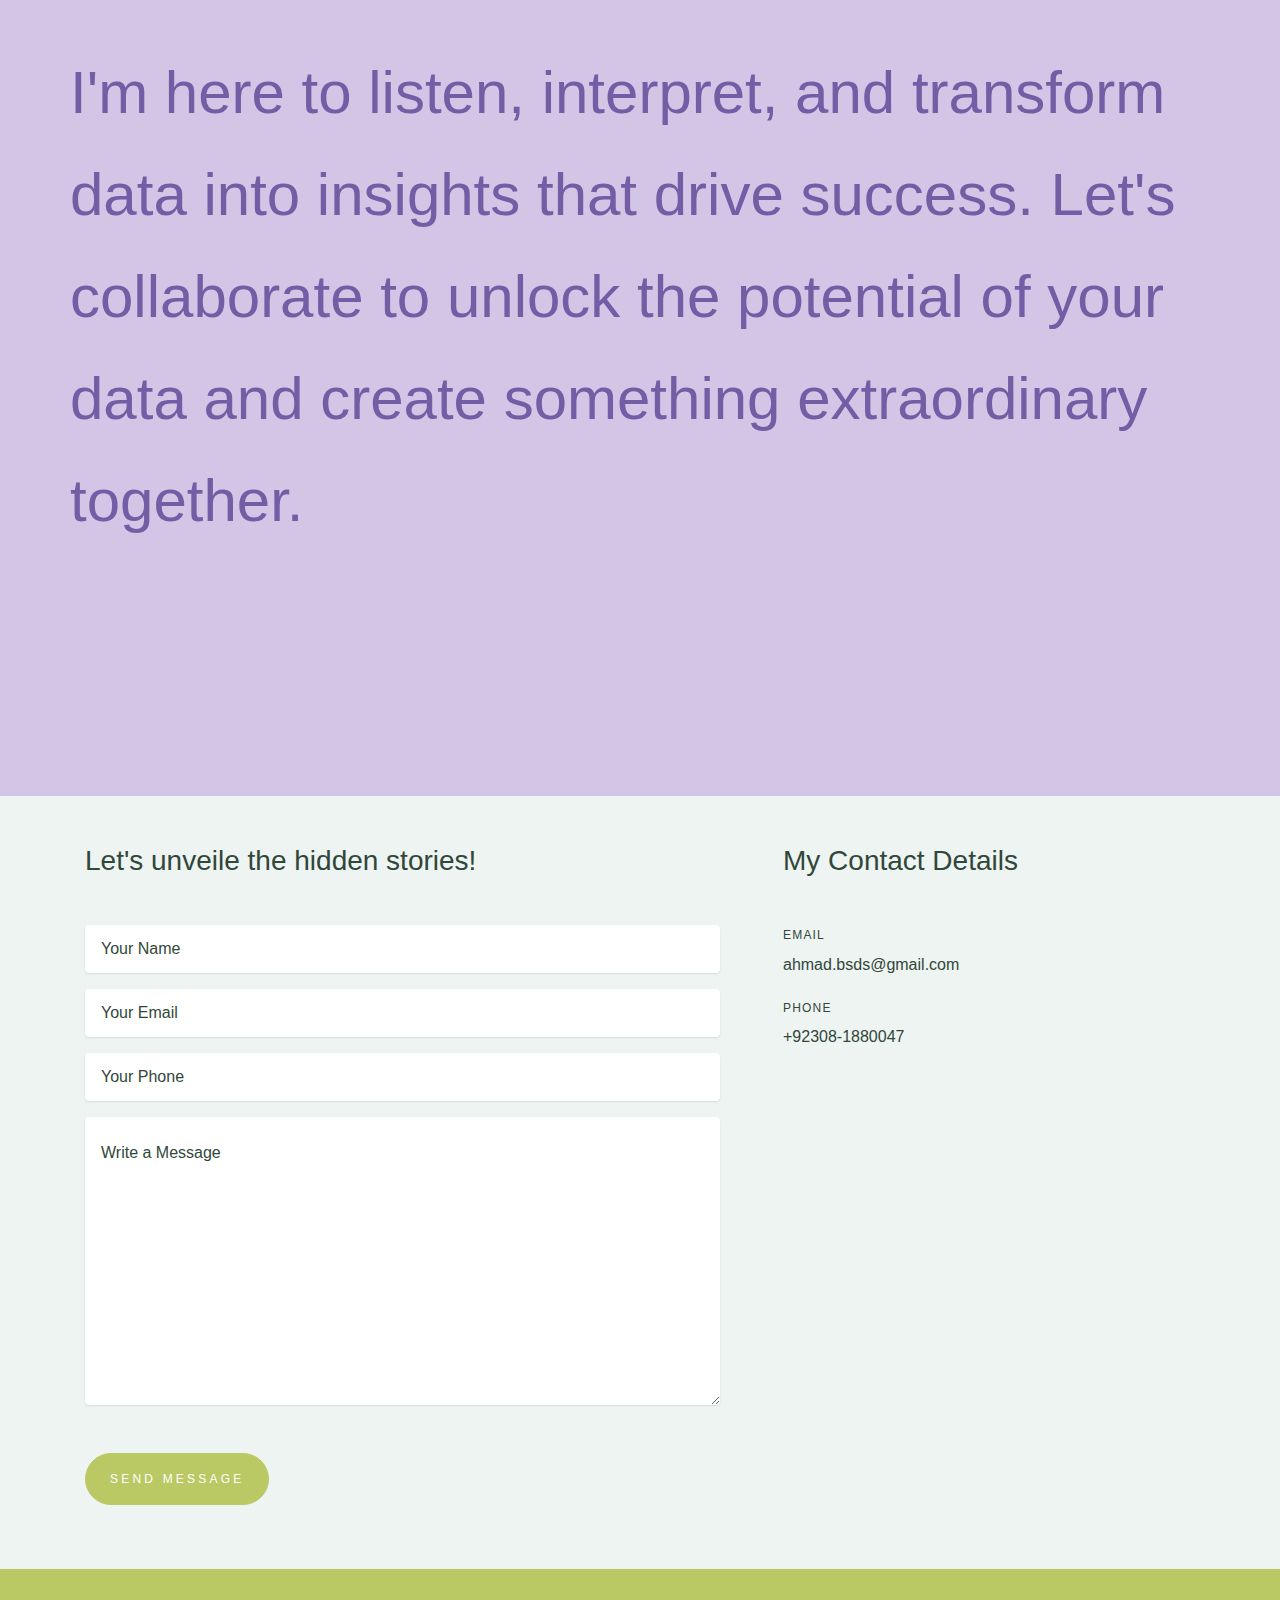
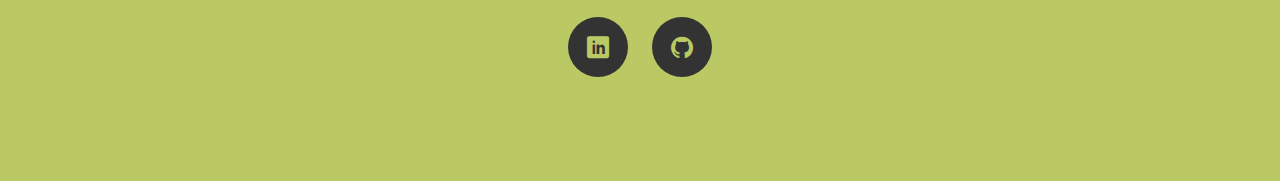
==== commit 3dfbe3a8: "edition" ====
--- a/index.html
+++ b/index.html
@@ -32,7 +32,7 @@
 					<li class="nav-item"><a class="nav-link" href="#section-about">About</a></li>
 					<li class="nav-item"><a class="nav-link" href="#section-portfolio">Portfolio</a></li>
 					<li class="nav-item"><a class="nav-link" href="#section-contact">Contact</a></li>
-					<li class="nav-item"><a href="#" class="btn nav-link btn-primary px-4 py-2 btn-sm" style="color: #fff;">Resume</a></li>
+					<li class="nav-item"><a href="images/resume.pdf" class="btn nav-link btn-primary px-4 py-2 btn-sm" style="color: #fff;">Resume</a></li>
 				</ul>
 			</div>
 		</div>
@@ -87,7 +87,7 @@
 
 					<p>
 						<a href="#section-contact" class="btn btn-primary px-4 py-2 btn-sm smoothscroll">Let's talk!</a>
-						<a href="#" class="btn btn-secondary px-4 py-2 btn-sm">Resume</a>
+						<a href="images/resume.pdf" class="btn btn-secondary px-4 py-2 btn-sm">Resume</a>
 					</p>
 				</div>
 			</div>
@@ -132,7 +132,7 @@
 						<p><a href="#" class="site-link">Learn More <i class="icon-chevron-right"></i></a></p>
 					</div>
 				</div>
-				<div class="col-md-6 col-lg-4 text-center mb-5" style="position: sticky; top: 30vh; background: #7A77E5; border-radius: 15px;">
+				<div class="col-md-6 col-lg-4 text-center mb-5" style="position: sticky; top: 60vh; background: #7A77E5; border-radius: 15px;">
 					<div class="site-service-item site-animate" data-animate-effect="fadeIn" style="background: #7A77E5; color: black;">
 						<span class="icon">
 							<span class="icon-video2"></span>
@@ -164,14 +164,28 @@
 
 <!-- ------------------- -->
 
-	<section class="site-section" id="section-skills"  style="position: sticky; background:#222; background: #FFFFFF; color: black;">
-		<div class="container">
-			<div class="row">
-				<div>
-					<img src="images/icons.png">
-				</div>
-			</div>
-
+	<section class="site-section" id=""  style="position: sticky; background:#fff; color: black;">
+		<div class="container">
+                    <div class="column xl-12">
+                        <div class="clients-list">                            
+                            <div class="clients-list__item">
+                                    <img src="images/python.svg" alt="" height="100">
+                            </div>
+                            <div class="clients-list__item">
+                                    <img src="images/sql.svg" alt="" height="100">
+                            </div>
+                            <div class="clients-list__item">
+                                    <img src="images/powerbi.png" alt="" height="100">
+                            </div>
+                            <div class="clients-list__item">
+                                    <img src="images/tableau.svg" alt="" height="100">
+                            </div>
+                            <div class="clients-list__item">
+                                    <img src="images/excel.svg" alt="" height="100">
+                            </div>
+                        </div>
+
+                    </div>
 		</div>
 	</section>
 
@@ -335,7 +349,7 @@
 			<div class="row">
 				<div style="font-size: 60px; color: #735DA5; display: flex; padding-bottom: 20vh;">
 
-					<p>I'm here to <strong>listen</strong>, <strong>interpret</strong>, and <strong>transform</strong> it into insights that drive success. <strong>Let's collaborate</strong> to unlock the potential of your data and create something extraordinary together.</p>
+					<p>I'm here to <strong>listen</strong>, <strong>interpret</strong>, and <strong>transform</strong> data into insights that drive success. <strong>Let's collaborate</strong> to unlock the potential of your data and create something extraordinary together.</p>
 
 				</div>
 			</div>
@@ -401,9 +415,6 @@
 		</div>
 	</footer>
 
-
-
-
 	<script src="js/vendor/jquery.min.js"></script>
 	<script src="js/vendor/jquery-migrate-3.0.1.min.js"></script>
 	<script src="js/vendor/popper.min.js"></script>
--- a/css/style.css
+++ b/css/style.css
@@ -660,3 +660,22 @@
 .card{
   border: none;
 }
+
+
+.clients-list{
+  display: flex;
+  flex-flow: row wrap;
+  border-color: black;
+  margin-top: 0;
+}
+
+
+.clients-list__item:nth-child(n) {
+    letter-spacing: 10vh;
+    
+}
+
+.clients-list__item{
+  margin-inline: 10vh;
+  margin-bottom: 10vh;
+}
